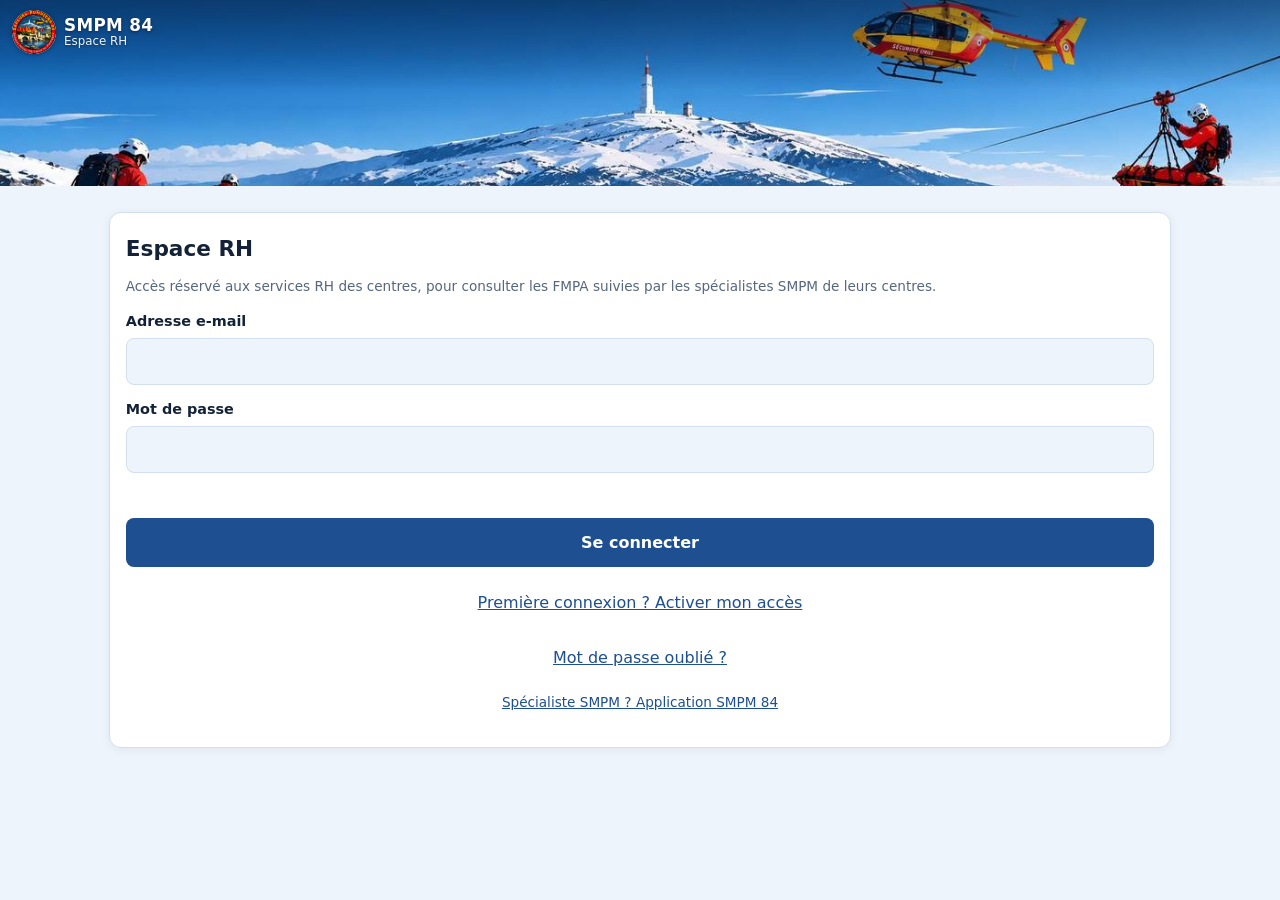
==== rh.html @ 70af9434 "Accès RH : espace RH extérieur (FMPA des agents de leurs centres) et gestion des accès par le CTD et" ====
<!doctype html>
<html lang="fr">
<head>
<meta charset="utf-8">
<meta name="viewport" content="width=device-width, initial-scale=1, viewport-fit=cover">
<meta name="theme-color" content="#1d4f91">
<meta name="robots" content="noindex">
<title>SMPM 84 – Espace RH</title>
<link rel="preconnect" href="https://script.google.com" crossorigin>
<link rel="preconnect" href="https://script.googleusercontent.com" crossorigin>
<link rel="icon" href="assets/icon-192.png">
<link rel="apple-touch-icon" href="assets/icon-192.png">
<link rel="stylesheet" href="style.css">
<script>(function(){var t;try{t=localStorage.getItem('smpm_theme')}catch(e){}if(t==='light'||t==='dark')document.documentElement.setAttribute('data-theme',t)})();</script>
</head>
<body class="rh-page">
<header class="topbar">
  <img src="assets/ecusson-132.png" alt="" class="logo" width="44" height="44">
  <div class="brand"><strong id="rh-title">SMPM 84</strong><span id="rh-sub">Espace RH</span></div>
</header>

<div class="landscape">
  <picture aria-hidden="true">
    <source id="banner-night" media="(prefers-color-scheme: dark)" srcset="assets/banniere-nuit-700.jpg 700w, assets/banniere-nuit-1000.jpg 1000w, assets/banniere-nuit-1400.jpg 1400w" sizes="100vw">
    <img src="assets/banniere-1000.jpg" srcset="assets/banniere-700.jpg 700w, assets/banniere-1000.jpg 1000w, assets/banniere-1400.jpg 1400w" sizes="100vw" alt="" decoding="async" fetchpriority="high">
  </picture>
  <script>(function(){var t=document.documentElement.getAttribute('data-theme'),s=document.getElementById('banner-night');if(t==='dark')s.media='all';else if(t==='light')s.media='not all'})();</script>
</div>

<main>
  <section id="rh-view-loading" class="view">
    <p class="muted center" role="status">Chargement…</p>
  </section>

  <!-- Connexion -->
  <section id="rh-view-login" class="view" hidden>
    <h1>Espace RH</h1>
    <p class="muted small">Accès réservé aux services RH des centres, pour consulter les FMPA suivies par les spécialistes SMPM de leurs centres.</p>
    <form id="rh-form-login" autocomplete="on">
      <label>Adresse e-mail
        <input type="email" name="email" autocomplete="username" required>
      </label>
      <label>Mot de passe
        <input type="password" name="password" autocomplete="current-password" required>
      </label>
      <p class="error" role="alert"></p>
      <button type="submit" class="primary">Se connecter</button>
    </form>
    <p class="center"><button class="link" data-rh-goto="activate">Première connexion ? Activer mon accès</button></p>
    <p class="center"><button class="link" data-rh-goto="activate">Mot de passe oublié ?</button></p>
    <p class="center small"><a class="link" href="./">Spécialiste SMPM ? Application SMPM 84</a></p>
  </section>

  <!-- Activation / mot de passe oublié : étape 1 -->
  <section id="rh-view-activate" class="view" hidden>
    <h1>Activer mon accès</h1>
    <p class="muted">Saisissez l’adresse e-mail à laquelle vous avez reçu l’invitation. Un code vous sera envoyé par e-mail.</p>
    <form id="rh-form-request" autocomplete="on">
      <label>Adresse e-mail
        <input type="email" name="email" autocomplete="username" required>
      </label>
      <p class="error" role="alert"></p>
      <button type="submit" class="primary">Recevoir le code</button>
    </form>
    <p class="center"><button class="link" data-rh-goto="login">Retour à la connexion</button></p>
  </section>

  <!-- Étape 2 : code et mot de passe -->
  <section id="rh-view-verify" class="view" hidden>
    <h1>Code reçu par e-mail</h1>
    <p class="muted" id="rh-verify-intro"></p>
    <form id="rh-form-verify" autocomplete="off">
      <label>Code à 6 chiffres
        <input type="text" name="code" inputmode="numeric" pattern="\d{6}" maxlength="6" autocomplete="one-time-code" required>
      </label>
      <label>Choisissez votre mot de passe (8 caractères minimum)
        <input type="password" name="password" minlength="8" autocomplete="new-password" required>
      </label>
      <p class="error" role="alert"></p>
      <button type="submit" class="primary">Valider</button>
    </form>
    <p class="center"><button class="link" data-rh-goto="activate">Renvoyer un code</button></p>
  </section>

  <!-- Consultation -->
  <section id="rh-view-app" hidden>
    <h1>FMPA des agents SMPM</h1>
    <p class="muted small" id="rh-centres"></p>
    <div class="ann-tools">
      <div class="ann-filters">
        <select id="rh-annee" aria-label="Année"></select>
        <select id="rh-centre" aria-label="Centre" hidden></select>
      </div>
      <input type="search" id="rh-search" placeholder="Nom, prénom…" autocomplete="off" aria-label="Rechercher un agent">
    </div>
    <div id="rh-totaux" class="rh-totaux"></div>
    <p id="rh-state" class="muted small" role="status"></p>
    <ul id="rh-list" class="ann-list"></ul>
    <p class="center"><button type="button" class="link" id="rh-csv" hidden>Télécharger le tableau (CSV, tableur)</button></p>
    <p class="muted small center">Repos : FMPA suivie sur un jour de repos. Temps de travail : FMPA suivie sur le temps de travail.</p>
    <p class="center"><button type="button" class="link" id="rh-logout">Se déconnecter</button></p>
  </section>
</main>

<script src="config.js"></script>
<script src="rh.js"></script>
</body>
</html>
---- style.css ----
:root {
  --primary: #1d4f91;
  --primary-dark: #143b6e;
  --primary-soft: #dce8f6;
  --sky-top: #0c2f5c;
  --sky-bottom: #4f8fd1;
  --ink: #132238;
  --muted: #56667e;
  --line: #d3dfee;
  --bg: #eef4fb;
  --card: #ffffff;
  --ok: #1a7f37;
  --danger: #c0182f;
  --radius: 12px;
  --band-top: #08386d;
  --band-bottom: #0c5099;
}
@media (prefers-color-scheme: dark) {
  :root:where(:not([data-theme="light"])) {
    --primary: #3f7fcf;
    --primary-dark: #2b64a8;
    --primary-soft: #1d3554;
    --sky-top: #061a33;
    --sky-bottom: #2d5f9c;
    --ink: #e8f0fa;
    --muted: #9fb3cc;
    --line: #243b59;
    --bg: #0b1726;
    --card: #132339;
    --ok: #4cc27a;
    --danger: #ff7a8c;
    --band-top: #060914;
    --band-bottom: #0f1122;
  }
}
:root:where([data-theme="dark"]) {
    --primary: #3f7fcf;
    --primary-dark: #2b64a8;
    --primary-soft: #1d3554;
    --sky-top: #061a33;
    --sky-bottom: #2d5f9c;
    --ink: #e8f0fa;
    --muted: #9fb3cc;
    --line: #243b59;
    --bg: #0b1726;
    --card: #132339;
    --ok: #4cc27a;
    --danger: #ff7a8c;
    --band-top: #060914;
    --band-bottom: #0f1122;
  }
/* thème choisi dans « Mon profil » (data-theme sur <html>) ; sans choix, suit le téléphone */
:root { color-scheme: light dark; }
:root[data-theme="light"] { color-scheme: light; }
:root[data-theme="dark"] { color-scheme: dark; }
* { box-sizing: border-box; }
html { -webkit-text-size-adjust: 100%; }
body {
  margin: 0;
  font: 16px/1.45 system-ui, -apple-system, "Segoe UI", Roboto, sans-serif;
  color: var(--ink);
  background: var(--bg);
  min-height: 100vh;
  display: flex;
  flex-direction: column;
}
[hidden] { display: none !important; }

/* ---------- barre haute : pas de bandeau, burger et logo posés sur le paysage ---------- */
.topbar {
  position: absolute; top: 0; left: 0; right: 0; z-index: 10;
  display: flex; align-items: center; gap: 8px;
  padding: calc(10px + env(safe-area-inset-top)) 12px 0;
  background: none;
}
.logo { width: 44px; height: 44px; border-radius: 50%; background: #fff; flex: none; box-shadow: 0 1px 4px rgba(0,0,0,.35); }
.brand { display: flex; flex-direction: column; flex: 1; min-width: 0; line-height: 1.15; color: #fff; text-shadow: 0 1px 3px rgba(0,0,0,.45); }
/* nom de l'utilisateur : bouton vers « Mes informations » une fois connecté */
button.brand {
  align-items: flex-start; text-align: left; font: inherit; line-height: 1.15;
  margin: 0; padding: 4px 6px; border: 0; border-radius: 8px; background: none; cursor: pointer;
}
button.brand:disabled { cursor: default; opacity: 1; }
button.brand:not(:disabled):active { background: rgba(255,255,255,.14); }
@media (hover: hover) { button.brand:not(:disabled):hover { background: rgba(255,255,255,.14); } }
button.brand > * { max-width: 100%; }
.brand strong { font-size: 1.05rem; letter-spacing: .02em; white-space: nowrap; overflow: hidden; text-overflow: ellipsis; }
.brand span { font-size: .74rem; opacity: .95; white-space: nowrap; overflow: hidden; text-overflow: ellipsis; }

/* burger : trois traits, en haut à gauche */
.burger {
  flex: none; width: 44px; height: 44px; padding: 0;
  display: flex; flex-direction: column; justify-content: center; align-items: center; gap: 5px;
  background: transparent; border: 0; border-radius: 10px; cursor: pointer;
}
.burger { position: relative; }
.burger:hover { background: rgba(255,255,255,.12); }
.burger span { display: block; width: 24px; height: 2.5px; border-radius: 2px; background: #fff; }

/* ---------- bannière : photo du mont Ventoux ---------- */
.landscape {
  position: relative; overflow: hidden;
  height: clamp(150px, 32vw, 440px);
  background: var(--sky-top);
}
.landscape picture { display: contents; }
.landscape img {
  display: block; width: 100%; height: 100%;
  object-fit: cover; object-position: 65% 10%;
}
/* léger voile en haut pour garder le texte lisible sur le ciel */
.landscape::after {
  content: ""; position: absolute; inset: 0 0 auto 0; height: 90px;
  background: linear-gradient(180deg, rgba(6,26,51,.45), rgba(6,26,51,0));
  pointer-events: none;
}
/* téléphone : image entière (rien de coupé), sous une bande de ciel qui porte logo et texte */
@media (max-width: 600px) {
  .landscape {
    height: auto;
    padding-top: calc(58px + env(safe-area-inset-top));
    background: linear-gradient(180deg, var(--band-top) 0%, var(--band-bottom) 100%);
  }
  .landscape img {
    height: auto;
    -webkit-mask-image: linear-gradient(180deg, transparent 0, #000 14%);
            mask-image: linear-gradient(180deg, transparent 0, #000 14%);
  }
  .landscape::after { display: none; }
}
/* PC : bandeau plus bas (hélicoptère, sommet et civière restent visibles) */
@media (min-width: 900px) {
  .landscape { height: clamp(170px, 14.5vw, 280px); }
  .landscape img { object-position: 60% 22%; }
}

/* numéro de version, discret, en bas à droite du bandeau */
.app-version {
  position: absolute; right: 8px; bottom: 6px; z-index: 1;
  padding: 1px 6px; border-radius: 6px;
  font-size: .66rem; line-height: 1.4; letter-spacing: .03em; font-variant-numeric: tabular-nums;
  color: #fff; background: rgba(6,26,51,.45);
  pointer-events: none;
}

.banner { background: #fff3cd; color: #5c4400; padding: 8px 16px; font-size: .85rem; text-align: center; }

/* ---------- menu latéral ---------- */
.scrim {
  position: fixed; inset: 0; z-index: 20;
  background: rgba(6, 20, 40, .45);
}
.drawer {
  position: fixed; top: 0; bottom: 0; left: 0; z-index: 30;
  width: min(300px, 84vw);
  display: flex; flex-direction: column;
  background: var(--card); color: var(--ink);
  box-shadow: 4px 0 24px rgba(0,0,0,.25);
  transform: translateX(-102%); transition: transform .22s ease;
  padding-top: env(safe-area-inset-top);
}
.drawer.open { transform: translateX(0); }
.drawer-head {
  display: flex; align-items: center; gap: 12px;
  padding: 14px 16px; background: var(--primary); color: #fff;
}
.drawer-head .logo { width: 38px; height: 38px; }
.drawer-head strong { flex: 1; font-size: 1.05rem; }
.close {
  background: transparent; border: 0; color: #fff; font-size: 1.8rem; line-height: 1;
  width: 40px; height: 40px; border-radius: 8px; cursor: pointer;
}
.drawer-nav { display: grid; align-content: start; padding: 8px; gap: 2px; flex: 1; min-height: 0; overflow-y: auto; }
.drawer-nav button {
  display: flex; align-items: center; gap: 12px;
  text-align: left; padding: 12px 14px; font: inherit; font-weight: 600;
  background: transparent; color: var(--ink); border: 0; border-radius: 10px; cursor: pointer;
}
.nav-section { display: grid; gap: 2px; margin-top: 6px; padding-top: 6px; border-top: 1px solid var(--line); }
.nav-section[hidden] { display: none; }
.nav-sep { margin: 4px 14px 2px; font-size: .75rem; font-weight: 700; letter-spacing: .06em; text-transform: uppercase; color: var(--muted); }
.drawer-nav svg { flex: none; color: var(--primary); }
.drawer-nav button:hover { background: var(--bg); }
.drawer-nav button[aria-current="page"] { background: var(--primary-soft); color: var(--primary-dark); }
@media (prefers-color-scheme: dark) {
  :where(:root:not([data-theme="light"])) .drawer-nav button[aria-current="page"] { color: #cfe2fb; }
}
:where(:root[data-theme="dark"]) .drawer-nav button[aria-current="page"] { color: #cfe2fb; }
.drawer-foot { margin-top: auto; padding: 8px 16px calc(16px + env(safe-area-inset-bottom)); border-top: 1px solid var(--line); }
.drawer-foot .drawer-nav-foot { flex: none; overflow: visible; padding: 0 0 8px; margin: 0 -8px; }
.logout {
  width: 100%; padding: 12px; font: inherit; font-weight: 600;
  background: transparent; color: var(--danger); border: 1px solid var(--line); border-radius: 8px; cursor: pointer;
}

/* ---------- contenu ---------- */
main { flex: 1; width: 100%; max-width: 560px; margin: 0 auto; padding: 18px 16px 8px; }
@media (min-width: 900px) { main { max-width: 860px; padding: 26px 24px 8px; } }
/* formulaires de connexion : restent étroits même sur grand écran */
#view-loading, #view-login, #view-activate, #view-verify { max-width: 560px; margin-left: auto; margin-right: auto; }
/* grand écran : le contenu occupe davantage la largeur */
@media (min-width: 1200px) { main { max-width: min(1280px, 88vw); padding-left: 32px; padding-right: 32px; } }
h1 { font-size: 1.35rem; margin: 0 0 8px; }
.view { background: var(--card); border: 1px solid var(--line); border-radius: var(--radius); padding: 20px 16px; box-shadow: 0 2px 10px rgba(19,34,56,.06); }

.section-title { font-size: 1rem; margin: 20px 0 6px; color: var(--primary-dark); }
@media (prefers-color-scheme: dark) { :where(:root:not([data-theme="light"])) .section-title { color: #cfe2fb; } }
:where(:root[data-theme="dark"]) .section-title { color: #cfe2fb; }

label { display: block; font-size: .9rem; font-weight: 600; margin: 14px 0 0; }
input, select {
  display: block; width: 100%; margin-top: 6px;
  padding: 12px; font: inherit; color: var(--ink);
  background: var(--bg); border: 1px solid var(--line); border-radius: 8px;
}
input:focus, select:focus, button:focus-visible { outline: 3px solid color-mix(in srgb, var(--primary) 45%, transparent); outline-offset: 1px; }

button { font: inherit; cursor: pointer; }
.primary {
  width: 100%; margin-top: 18px; padding: 13px;
  background: var(--primary); color: #fff; border: 0; border-radius: 8px; font-weight: 700;
}
.primary:hover { background: var(--primary-dark); }
.primary:active { background: var(--primary-dark); }
.primary:disabled { opacity: .55; cursor: not-allowed; }
.link { background: none; border: 0; color: var(--primary); text-decoration: underline; padding: 8px; }
@media (prefers-color-scheme: dark) { :where(:root:not([data-theme="light"])) .link { color: #8ab8ec; } }
:where(:root[data-theme="dark"]) .link { color: #8ab8ec; }

.muted { color: var(--muted); }
.small { font-size: .85rem; }
.center { text-align: center; }
.error { color: var(--danger); min-height: 1.2em; margin: 10px 0 0; font-size: .9rem; }
.ok { color: var(--ok); min-height: 1.2em; margin: 6px 0 0; font-size: .9rem; }

.qualifs { list-style: none; margin: 12px 0; padding: 0; display: grid; gap: 8px; }
.qualifs li {
  display: flex; align-items: center; gap: 12px;
  padding: 12px; border: 1px solid var(--line); border-radius: 10px; background: var(--bg);
}
.qualifs .badge {
  flex: none; min-width: 44px; text-align: center; padding: 4px 6px; border-radius: 6px;
  font-size: .75rem; font-weight: 800; letter-spacing: .03em;
}
.qualifs li.yes .badge { background: var(--ok); color: #fff; }
.qualifs li.no { opacity: .6; }
.qualifs li.no .badge { background: var(--line); color: var(--muted); }
.qualifs .label { flex: 1; font-size: .92rem; }
.qualifs .year { font-size: .8rem; color: var(--muted); white-space: nowrap; }

footer { text-align: center; padding: 16px 16px calc(16px + env(safe-area-inset-bottom)); }
footer img { height: 54px; width: auto; max-width: 70%; object-fit: contain; border-radius: 6px; }

/* ---------- état réseau et synchronisation (bandeau) ---------- */
.status {
  flex: none; display: flex; align-items: center; gap: 8px;
  max-width: 150px; padding: 5px 9px; border-radius: 10px;
  background: rgba(6, 20, 40, .6); color: #fff; font-size: .7rem; line-height: 1.2;
}
.status-net, .status-sync { display: flex; align-items: center; gap: 5px; max-width: 100%; white-space: nowrap; }
.status-sync span { overflow: hidden; text-overflow: ellipsis; }
.status-sync span:empty { display: none; }
#btn-sync { background: none; border: 0; padding: 0; color: inherit; font: inherit; cursor: pointer; }
#btn-sync:disabled { opacity: .5; cursor: default; }
#btn-sync[hidden] { display: none; }
.status svg { flex: none; }
.ico-offline { display: none; }
body.is-offline .ico-online { display: none; }
body.is-offline .ico-offline { display: inline; }
body.is-offline .status-net { color: #ffd66b; }
@media (max-width: 420px) {
  .status-net .txt, .status-sync .txt { display: none; }
  .status { max-width: 128px; padding: 5px 7px; }
  .logo { width: 40px; height: 40px; }
}

/* ---------- fiches techniques ---------- */
.sync-icon { transform-origin: 50% 50%; }
.fiches-syncing .sync-icon, .profile-syncing .sync-icon { animation: spin 1s linear infinite; }
.sync-dot {
  position: absolute; top: 4px; right: 4px; width: 10px; height: 10px; border-radius: 50%;
  background: #f5c518; box-shadow: 0 0 0 2px var(--primary);
  animation: pulse 1s ease-in-out infinite;
}
@keyframes spin { to { transform: rotate(360deg); } }
@keyframes pulse { 50% { transform: scale(1.5); opacity: .6; } }
@media (prefers-reduced-motion: reduce) {
  .fiches-syncing .sync-icon, .profile-syncing .sync-icon, .sync-dot { animation: none; }
}
.fiches-cat { font-size: 1rem; margin: 18px 0 8px; color: var(--primary-dark); }
@media (prefers-color-scheme: dark) { :where(:root:not([data-theme="light"])) .fiches-cat { color: #cfe2fb; } }
:where(:root[data-theme="dark"]) .fiches-cat { color: #cfe2fb; }
.fiches-list { list-style: none; margin: 0; padding: 0; display: grid; gap: 8px; }
.fiches-list a {
  display: block; padding: 12px; border: 1px solid var(--line); border-radius: 10px;
  background: var(--bg); color: var(--ink); text-decoration: none; font-size: .95rem;
}
.fiches-list a:hover { border-color: var(--primary); }
.fiches-list li { display: flex; gap: 8px; align-items: stretch; }
.fiches-list li a { flex: 1; min-width: 0; }
.fiches-list .fav {
  flex: none; width: 48px; font-size: 1.4rem; line-height: 1; color: var(--muted);
  background: var(--bg); border: 1px solid var(--line); border-radius: 10px;
}
.fiches-list .fav.on { color: #e0a800; border-color: #e0a800; }

/* ---------- livret individuel ---------- */
.livret-head { display: flex; align-items: flex-end; justify-content: space-between; gap: 12px; }
.livret-head h1 { margin: 0; }
.year-pick { margin: 0; display: flex; align-items: center; gap: 8px; font-size: .85rem; color: var(--muted); }
.year-pick select {
  width: auto; margin: 0; padding: 8px 32px 8px 12px; font-weight: 700; color: var(--ink);
  background: var(--primary-soft); border-color: transparent;
}
#livret-state { margin: 6px 0 0; min-height: 0; }
#livret-state:empty { display: none; }

.counters {
  display: grid; gap: 10px; margin-top: 14px;
  grid-template-columns: repeat(auto-fill, minmax(150px, 1fr));
}
.counter {
  padding: 12px 14px; border: 1px solid var(--line); border-radius: 12px; background: var(--bg);
  display: flex; flex-direction: column; gap: 6px;
}
.counter:first-child { grid-column: 1 / -1; background: var(--primary-soft); border-color: transparent; }
.counter-head { display: flex; align-items: baseline; justify-content: space-between; gap: 8px; }
.counter-head strong { font-size: .95rem; }
.counter-head span { font-size: .72rem; color: var(--muted); white-space: nowrap; overflow: hidden; text-overflow: ellipsis; }
.counter-value { margin: 0; line-height: 1; }
.counter-value .big { font-size: 1.9rem; font-weight: 800; font-variant-numeric: tabular-nums; letter-spacing: -.01em; }
.counter:first-child .counter-value .big { font-size: 2.4rem; }
.counter-value .unit { font-size: .95rem; color: var(--muted); font-weight: 600; }
.bar { height: 8px; border-radius: 99px; background: color-mix(in srgb, var(--primary) 18%, transparent); overflow: hidden; }
.bar span { display: block; height: 100%; border-radius: inherit; background: var(--primary); transition: width .4s ease; }
/* Couleurs des quotas fixes (indépendantes du mode intervention, où tout passe au rouge) */
.counter { --run: #1d4f91; --warn: #d97706; --full: #c0182f; }
.counter .bar span { background: var(--run); }
.counter.warn .bar span { background: var(--warn); }
.counter.warn .counter-note { color: var(--warn); }
.counter.full .bar span { background: var(--full); }
.counter-note { margin: 0; font-size: .8rem; color: var(--muted); font-weight: 600; }
.counter-alert {
  margin: 2px 0 0; padding: 8px 10px; border-radius: 8px;
  font-size: .8rem; font-weight: 600; line-height: 1.35;
  color: var(--full); background: color-mix(in srgb, var(--full) 12%, transparent);
  border-left: 3px solid var(--full);
}
@media (prefers-color-scheme: dark) {
  :where(:root:not([data-theme="light"])) .counter { --run: #3f7fcf; --warn: #f59e0b; --full: #ff6b7d; }
}
:where(:root[data-theme="dark"]) .counter { --run: #3f7fcf; --warn: #f59e0b; --full: #ff6b7d; }
.counter.no-quota { opacity: .85; }
/* camemberts des compteurs */
.counter:not(.no-quota) .counter-value { text-align: center; }
.pie-wrap { display: flex; justify-content: center; padding: 4px 0; }
.pie { width: 112px; height: 112px; overflow: visible; }
.counter:first-child .pie { width: 150px; height: 150px; }
.pie-bg { fill: none; stroke: color-mix(in srgb, var(--run) 18%, transparent); stroke-width: 18; }
.pie-fg { fill: none; stroke: var(--run); stroke-width: 18; }
.counter.warn .pie-fg { stroke: var(--warn); }
.pie-full .pie-fg { stroke: var(--full); }
.pie-pct { text-anchor: middle; dominant-baseline: central; font-size: 22px; font-weight: 800; fill: currentColor; font-variant-numeric: tabular-nums; }
.pie-full .pie-pct { fill: var(--full); }
.pie-full { transform-origin: center; animation: pie-beat 1.1s ease-in-out infinite; }
@keyframes pie-beat { 0%, 100% { transform: scale(1); } 15% { transform: scale(1.09); } 30% { transform: scale(.98); } 45% { transform: scale(1.05); } }
.counter.full .counter-alert { text-align: center; text-transform: uppercase; font-weight: 800; font-size: .9rem; letter-spacing: .02em; border-left: 0; }
/* ordinateur : tous les compteurs sur une même ligne, le SMPM à égalité avec les autres */
@media (min-width: 900px) {
  .counters { grid-template-columns: none; grid-auto-flow: column; grid-auto-columns: minmax(0, 1fr); }
  .counter:first-child { grid-column: auto; }
  .counter:first-child .pie { width: 112px; height: 112px; }
  .counter:first-child .counter-value .big { font-size: 1.9rem; }
}
@media (prefers-reduced-motion: reduce) { .pie-full { animation: none; } .pie-fg { transition: none; } }
.valid-pdf {
  margin-top: 6px; padding: 5px 10px; border-radius: 8px; border: 1px solid var(--line);
  background: transparent; color: var(--primary); font: inherit; font-size: .78rem; font-weight: 700; cursor: pointer;
}
.valid-pdf:disabled { opacity: .6; cursor: wait; }
@media (prefers-reduced-motion: reduce) { .bar span { transition: none; } }

.stats { display: grid; grid-template-columns: repeat(3, 1fr); gap: 8px; margin-top: 10px; }
.stats div { text-align: center; padding: 8px 4px; border-radius: 10px; border: 1px solid var(--line); }
.stats strong { display: block; font-size: 1.05rem; font-variant-numeric: tabular-nums; }
.stats span { display: block; font-size: .72rem; color: var(--muted); }

.fmpa-list { list-style: none; margin: 10px 0 0; padding: 0; display: grid; gap: 8px; }
.fmpa-list > li {
  display: grid; grid-template-columns: 48px 1fr auto; gap: 12px; align-items: start;
  padding: 12px; border: 1px solid var(--line); border-radius: 10px; background: var(--bg);
}
.fmpa-date {
  display: flex; flex-direction: column; align-items: center; justify-content: center;
  padding: 6px 0; border-radius: 8px; background: var(--card); border: 1px solid var(--line); line-height: 1.1;
}
.fmpa-date strong { font-size: 1.15rem; font-variant-numeric: tabular-nums; }
.fmpa-date span { font-size: .7rem; color: var(--muted); text-transform: uppercase; letter-spacing: .03em; }
.fmpa-body { min-width: 0; }
.fmpa-lieu { margin: 0; font-weight: 700; font-size: .95rem; overflow-wrap: anywhere; }
.fmpa-meta { margin: 4px 0 0; font-size: .8rem; color: var(--muted); }
.fmpa-fig { text-align: right; display: flex; flex-direction: column; gap: 2px; white-space: nowrap; }
.fmpa-fig strong { font-size: 1rem; font-variant-numeric: tabular-nums; }
.fmpa-fig span { font-size: .75rem; color: var(--muted); }

.tag {
  display: inline-block; padding: 1px 7px; border-radius: 99px; font-size: .7rem; font-weight: 700;
  letter-spacing: .02em; background: var(--primary-soft); color: var(--primary-dark);
}
.tag-neige { background: #e0f2fe; color: #075985; }
.tag-iss { background: #ede9fe; color: #5b21b6; }
.tag-ssh { background: #fef3c7; color: #92400e; }
.tag-can { background: #d1fae5; color: #065f46; }
@media (prefers-color-scheme: dark) {
  :where(:root:not([data-theme="light"])) .tag { color: #cfe2fb; }
  :where(:root:not([data-theme="light"])) .tag-neige { background: #0c3a55; color: #bae6fd; }
  :where(:root:not([data-theme="light"])) .tag-iss { background: #34245e; color: #ddd6fe; }
  :where(:root:not([data-theme="light"])) .tag-ssh { background: #4a3510; color: #fde68a; }
  :where(:root:not([data-theme="light"])) .tag-can { background: #0d4235; color: #a7f3d0; }
}
:where(:root[data-theme="dark"]) .tag { color: #cfe2fb; }
  :where(:root[data-theme="dark"]) .tag-neige { background: #0c3a55; color: #bae6fd; }
  :where(:root[data-theme="dark"]) .tag-iss { background: #34245e; color: #ddd6fe; }
  :where(:root[data-theme="dark"]) .tag-ssh { background: #4a3510; color: #fde68a; }
  :where(:root[data-theme="dark"]) .tag-can { background: #0d4235; color: #a7f3d0; }

.fmpa-body details { margin-top: 6px; font-size: .8rem; }
.fmpa-body summary { cursor: pointer; color: var(--primary); font-weight: 600; padding: 2px 0; }
@media (prefers-color-scheme: dark) { :where(:root:not([data-theme="light"])) .fmpa-body summary { color: #8ab8ec; } }
:where(:root[data-theme="dark"]) .fmpa-body summary { color: #8ab8ec; }
.chips { list-style: none; margin: 6px 0 0; padding: 0; display: flex; flex-wrap: wrap; gap: 4px; }
.chips li { padding: 2px 8px; border-radius: 99px; background: var(--card); border: 1px solid var(--line); font-size: .75rem; }

@media (max-width: 380px) {
  .fmpa-list > li { grid-template-columns: 42px 1fr auto; gap: 10px; padding: 10px; }
  .counters { grid-template-columns: 1fr 1fr; }
}

/* ---------- validation annuelle ---------- */
.valid-list { list-style: none; margin: 10px 0 0; padding: 0; display: grid; gap: 8px; grid-template-columns: repeat(auto-fill, minmax(240px, 1fr)); }
.valid {
  --v: var(--muted); --v-bg: var(--bg);
  display: flex; align-items: flex-start; gap: 10px;
  padding: 10px 12px; border-radius: 10px; border: 1px solid var(--line); background: var(--v-bg);
  border-left: 4px solid var(--v);
}
.valid-ico {
  flex: none; width: 24px; height: 24px; border-radius: 50%; margin-top: 1px;
  display: grid; place-items: center; font-size: .8rem; font-weight: 800; color: #fff; background: var(--v);
}
.valid-label { margin: 0; font-size: .88rem; font-weight: 700; line-height: 1.25; }
.valid-sub { margin: 2px 0 0; font-size: .78rem; font-weight: 600; color: var(--v); }
.valid-valide { --v: #1a7f37; --v-bg: #e8f6ec; }
.valid-non_valide { --v: #c0182f; --v-bg: #fdecee; }
.valid-todo { --v: #9aa6b6; }
.valid-todo .valid-ico { background: transparent; border: 2px solid var(--v); }
.valid-todo .valid-label { color: var(--muted); }
.valid-na { --v: #c3ccd8; border-style: dashed; border-left-style: solid; opacity: .7; }
.valid-na .valid-ico { background: transparent; border: 2px dashed var(--v); }
.valid-na .valid-label { color: var(--muted); font-weight: 600; }
@media (prefers-color-scheme: dark) {
  :where(:root:not([data-theme="light"])) .valid-valide { --v: #4cc27a; --v-bg: #12301f; }
  :where(:root:not([data-theme="light"])) .valid-non_valide { --v: #ff7a8c; --v-bg: #3a1720; }
  :where(:root:not([data-theme="light"])) .valid-todo { --v: #5f7390; }
  :where(:root:not([data-theme="light"])) .valid-na { --v: #3a4f6b; }
  :where(:root:not([data-theme="light"])) .valid-valide .valid-ico, :where(:root:not([data-theme="light"])) .valid-non_valide .valid-ico { color: #0b1726; }
}
:where(:root[data-theme="dark"]) .valid-valide { --v: #4cc27a; --v-bg: #12301f; }
  :where(:root[data-theme="dark"]) .valid-non_valide { --v: #ff7a8c; --v-bg: #3a1720; }
  :where(:root[data-theme="dark"]) .valid-todo { --v: #5f7390; }
  :where(:root[data-theme="dark"]) .valid-na { --v: #3a4f6b; }
  :where(:root[data-theme="dark"]) .valid-valide .valid-ico, :where(:root[data-theme="dark"]) .valid-non_valide .valid-ico { color: #0b1726; }

/* ---------- mode intervention : toutes les couleurs passent au rouge ---------- */
body.mode-intervention {
  --primary: #b3132b;
  --primary-dark: #7f0c1f;
  --primary-soft: #fbe3e6;
  --sky-top: #5a0a17;
  --sky-bottom: #b3132b;
  --band-top: #6e0c1b;
  --band-bottom: #b3132b;
  --bg: #fff4f5;
  --card: #ffffff;
  --line: #efc2c9;
  --ink: #2a0a10;
  --muted: #7a4a52;
}
@media (prefers-color-scheme: dark) {
  :where(:root:not([data-theme="light"])) body.mode-intervention {
    --primary: #e5394f;
    --primary-dark: #b5162f;
    --primary-soft: #4a1520;
    --sky-top: #3d0812;
    --sky-bottom: #9c1a2c;
    --band-top: #3d0812;
    --band-bottom: #8e1426;
    --bg: #1a0709;
    --card: #2a0c12;
    --line: #5a2630;
    --ink: #ffe9ec;
    --muted: #e8a9b2;
  }
}
:where(:root[data-theme="dark"]) body.mode-intervention {
    --primary: #e5394f;
    --primary-dark: #b5162f;
    --primary-soft: #4a1520;
    --sky-top: #3d0812;
    --sky-bottom: #9c1a2c;
    --band-top: #3d0812;
    --band-bottom: #8e1426;
    --bg: #1a0709;
    --card: #2a0c12;
    --line: #5a2630;
    --ink: #ffe9ec;
    --muted: #e8a9b2;
  }
body.mode-intervention .landscape img { filter: sepia(1) hue-rotate(-55deg) saturate(2.6); }

/* bascule : bouton gyrophare compact, collé en haut à droite, visible en permanence */
.mode-bar {
  position: sticky; top: 0; z-index: 8;
  display: flex; justify-content: space-between; gap: 8px;
  margin: -18px -16px 8px; padding: 6px 16px;
  pointer-events: none;            /* seule la pastille capte le doigt */
}
@media (min-width: 900px) { .mode-bar { margin: -26px -24px 8px; padding: 6px 24px; } }
@media (min-width: 1200px) { .mode-bar { margin-left: -32px; margin-right: -32px; padding-left: 32px; padding-right: 32px; } }
.mode-btn {
  pointer-events: auto;
  display: inline-flex; align-items: center; gap: 6px;
  min-height: 44px; padding: 5px 14px 5px 8px;
  border: 2px solid var(--line); border-radius: 999px;
  background: var(--card); color: var(--muted);
  font: inherit; font-size: .82rem; font-weight: 700; letter-spacing: .01em;
  box-shadow: 0 2px 10px rgba(0,0,0,.14);
  cursor: pointer; -webkit-tap-highlight-color: transparent;
  transition: background .2s, color .2s, border-color .2s;
}
.mode-btn:active { transform: scale(.96); }
.mode-btn:focus-visible { outline: 3px solid var(--primary); outline-offset: 2px; }
/* gyrophare éteint */
.beacon { flex: none; overflow: visible; }
.beacon-dome { fill: #9aa6b5; transition: fill .2s; }
.beacon-shine { stroke: rgba(255,255,255,.75); }
.beacon-base { fill: #4a5566; }
.beacon-rays { stroke: #e5394f; opacity: 0; }
/* gyrophare allumé */
.mode-btn[aria-pressed="true"] { background: var(--primary); border-color: var(--primary-dark); color: #fff; }
.mode-btn[aria-pressed="true"] .beacon-dome { fill: #ff3b4f; animation: beacon-flash 1s infinite; }
.mode-btn[aria-pressed="true"] .beacon-base { fill: #2a0a10; }
.mode-btn[aria-pressed="true"] .beacon-rays { stroke: #fff; animation: beacon-rays 1s infinite; }
@keyframes beacon-flash { 0%, 100% { fill: #ff3b4f; } 50% { fill: #ffd2d7; } }
@keyframes beacon-rays { 0%, 100% { opacity: .15; } 50% { opacity: 1; } }
@media (prefers-reduced-motion: reduce) {
  .mode-btn[aria-pressed="true"] .beacon-dome { animation: none; fill: #ffd2d7; }
  .mode-btn[aria-pressed="true"] .beacon-rays { animation: none; opacity: 1; }
}

/* accueil intervention */
.home-grid { display: grid; gap: 12px; margin-top: 14px; }
.home-btn {
  display: flex; align-items: center; gap: 14px; width: 100%; min-height: 76px; padding: 14px 16px;
  text-align: left; font: inherit; font-size: 1.05rem; font-weight: 700; color: var(--ink);
  background: var(--card); border: 2px solid var(--primary); border-radius: 14px; cursor: pointer;
}
.home-btn svg { flex: none; color: var(--primary); }
.home-btn:hover { background: var(--primary-soft); }
.home-btn:disabled { border-style: dashed; border-color: var(--line); color: var(--muted); background: var(--bg); cursor: not-allowed; }
.home-btn:disabled svg { color: var(--muted); }
/* pavé « Nouvelle intervention » : rouge plein, en tête de l'accueil */
.home-btn-alert { color: #fff; background: #c8102e; border-color: #c8102e; }
.home-btn-alert svg { color: #fff; }
.home-btn-alert:hover { background: #a00d25; border-color: #a00d25; }
.wip {
  display: inline-block; margin-top: 4px; padding: 2px 8px; border-radius: 99px;
  font-size: .72rem; font-weight: 700; background: var(--line); color: var(--muted);
}
.sub-head { margin-bottom: 6px; }
body:not(.mode-intervention) .only-intervention { display: none; }

/* ---------- Intervention : coordonnées GPS pointées sur la carte ---------- */
.gps { display: grid; gap: 8px; }
.gps-row input { width: 100%; font-variant-numeric: tabular-nums; }
.gps-actions { display: flex; flex-wrap: wrap; align-items: center; gap: 8px; }
.gps-note:empty, .gps-links:empty, .gps-place:empty { display: none; }
.gps-place { margin: 0; font-weight: 600; color: var(--primary-dark); }
.gps-place.gps-busy { display: flex; align-items: center; gap: 8px; color: var(--muted); }
.gps-place.gps-busy::before {
  content: '⏳'; display: inline-block; font-size: 1.2em; line-height: 1;
  animation: hourglass 1.2s ease-in-out infinite;
}
@keyframes hourglass { 0%, 40% { transform: rotate(0); } 60%, 100% { transform: rotate(180deg); } }
.fmpa-q.awaiting { opacity: .45; filter: grayscale(1); pointer-events: none; transition: opacity .2s; }
.fmpa-q.awaiting input, .fmpa-q.awaiting select { background: var(--line); }
@media (prefers-reduced-motion: reduce) { .gps-place.gps-busy::before { animation: none; } }
.gps-note, .gps-links { margin: 0; }
.gps-map {
  height: min(60vh, 420px); border: 1px solid var(--line); border-radius: 12px; overflow: hidden;
  background: var(--bg); touch-action: none;
}
.gps-map .leaflet-control-layers-list { font-size: .9rem; }

/* ---------- Connexion : état en cours / réussie / échec ---------- */
.login-status { text-align: center; padding: 28px 8px 12px; }
.login-status[hidden] { display: none; }
.login-icon {
  width: 56px; height: 56px; margin: 0 auto 14px; border-radius: 50%;
  display: flex; align-items: center; justify-content: center;
  font-size: 1.9rem; font-weight: 800; color: #fff;
}
.login-status[data-phase="busy"] .login-icon {
  border: 5px solid var(--line); border-top-color: var(--red, #c8102e); background: transparent;
}
.login-icon.spin { animation: login-spin .9s linear infinite; }
.login-status[data-phase="ok"] .login-icon { background: var(--ok); }
.login-status[data-phase="fail"] .login-icon { background: var(--danger); }
.login-title { font-size: 1.15rem; font-weight: 700; margin: 0 0 6px; }
.login-status[data-phase="ok"] .login-title { color: var(--ok); }
.login-status[data-phase="fail"] .login-title { color: var(--danger); }
@keyframes login-spin { to { transform: rotate(360deg); } }
@media (prefers-reduced-motion: reduce) { .login-icon.spin { animation-duration: 3s; } }

/* ---------- Déclaration de FMPA ---------- */
#fmpa-state:empty, .fmpa-msg:empty { display: none; }
#fmpa-state.error { color: var(--danger); }
.fmpa-desc { white-space: pre-line; }
.fmpa-draft {
  display: flex; align-items: center; justify-content: space-between; gap: 8px; flex-wrap: wrap;
  margin: 8px 0; padding: 6px 6px 6px 12px; border-radius: 10px;
  background: var(--primary-soft); font-size: .85rem; font-weight: 600;
}
.fmpa-draft .link { padding: 6px; }
.fmpa-sec { margin-top: 6px; scroll-margin-top: 66px; }
.sr-only { position: absolute; width: 1px; height: 1px; margin: -1px; padding: 0; overflow: hidden; clip: rect(0 0 0 0); white-space: nowrap; border: 0; }

/* liens rapides vers les rubriques : collés en haut pendant le défilement */
.secnav {
  position: sticky; top: 0; z-index: 5;
  margin: -6px -16px 4px; padding: 8px 0;
  background: color-mix(in srgb, var(--card) 94%, transparent);
  -webkit-backdrop-filter: blur(6px); backdrop-filter: blur(6px);
  border-bottom: 1px solid var(--line);
}
.secnav-list {
  list-style: none; margin: 0; padding: 0 16px; display: flex; gap: 6px;
  overflow-x: auto; scrollbar-width: none; scroll-padding: 0 16px;
}
.secnav-list::-webkit-scrollbar { display: none; }
.secnav-list li { flex: none; }
.secnav a {
  --c: var(--muted);
  display: flex; align-items: center; gap: 6px; min-height: 36px; padding: 3px 12px 3px 4px;
  border: 1px solid var(--line); border-radius: 99px; background: var(--card);
  color: var(--ink); text-decoration: none; font-size: .8rem; font-weight: 600;
  transition: background-color .2s, border-color .2s;
}
.secnav-n {
  flex: none; width: 26px; height: 26px; border-radius: 50%; display: grid; place-items: center;
  background: var(--bg); color: var(--c); font-size: .75rem; font-weight: 800; border: 1px solid var(--line);
}
.secnav-t { max-width: 15em; overflow: hidden; text-overflow: ellipsis; white-space: nowrap; }
.secnav a[aria-current="true"] { border-color: var(--primary); box-shadow: inset 0 0 0 1px var(--primary); }
.secnav li[data-state="partial"] .secnav-n { border-color: var(--primary); color: var(--primary); }
.secnav li[data-state="done"] a { border-color: #1a7f37; background: #e8f6ec; color: #145c2a; }
.secnav li[data-state="done"] .secnav-n { background: #1a7f37; border-color: #1a7f37; color: #fff; }
.secnav li[data-state="bad"] a { border-color: var(--danger); }
.secnav li[data-state="bad"] .secnav-n { background: var(--danger); border-color: var(--danger); color: #fff; }
@media (prefers-color-scheme: dark) {
  :where(:root:not([data-theme="light"])) .secnav li[data-state="done"] a { border-color: #2f9c55; background: #12301f; color: #a7e3bd; }
  :where(:root:not([data-theme="light"])) .secnav li[data-state="done"] .secnav-n { background: #2f9c55; border-color: #2f9c55; }
}
:where(:root[data-theme="dark"]) .secnav li[data-state="done"] a { border-color: #2f9c55; background: #12301f; color: #a7e3bd; }
  :where(:root[data-theme="dark"]) .secnav li[data-state="done"] .secnav-n { background: #2f9c55; border-color: #2f9c55; }
@media (prefers-reduced-motion: reduce) { .secnav a { transition: none; } }

/* fenêtre de validation (dans la page) */
.mdl-scrim {
  position: fixed; inset: 0; z-index: 50; display: flex; align-items: center; justify-content: center;
  padding: 16px; background: rgba(8, 18, 32, .55); animation: mdl-fade .15s ease-out;
}
.mdl {
  width: 100%; max-width: 480px; max-height: calc(100vh - 32px); max-height: calc(100dvh - 32px);
  display: flex; flex-direction: column; overflow: hidden;
  background: var(--card); color: var(--ink); border-radius: 16px; box-shadow: 0 18px 50px rgba(0,0,0,.35);
  animation: mdl-pop .18s ease-out;
}
.mdl:focus { outline: none; }
.mdl-title { margin: 0; padding: 16px 18px 8px; font-size: 1.05rem; }
.mdl-body { flex: 1 1 auto; min-height: 0; min-width: 0; padding: 4px 18px 8px; overflow-y: auto; overflow-x: hidden; overscroll-behavior: contain; -webkit-overflow-scrolling: touch; }
.mdl-recap { margin: 12px 0 0; padding-left: 18px; font-size: .9rem; }
.mdl-recap li + li { margin-top: 2px; }
.mdl-offline { margin: 12px 0 0; padding: 10px 12px; border-radius: 10px; background: #fff3cd; color: #5c4400; font-size: .85rem; font-weight: 600; }
.mdl-actions {
  display: flex; gap: 10px; padding: 12px 18px calc(14px + env(safe-area-inset-bottom));
  border-top: 1px solid var(--line);
}
.mdl-actions button { flex: 1; min-height: 48px; margin: 0; font: inherit; font-weight: 700; border-radius: 10px; }
.mdl-cancel { background: var(--bg); color: var(--ink); border: 1px solid var(--line); }
.mdl-ok.danger { background: #c0182f; }
@keyframes mdl-fade { from { opacity: 0; } }
@keyframes mdl-pop { from { opacity: 0; transform: translateY(12px) scale(.98); } }
@media (max-width: 520px) {
  .mdl-scrim { align-items: flex-end; padding: 0; }
  .mdl { max-width: none; border-radius: 16px 16px 0 0; max-height: 92vh; max-height: 92dvh; }
}
@media (prefers-reduced-motion: reduce) { .mdl-scrim, .mdl { animation: none; } }
@media (prefers-color-scheme: dark) { :where(:root:not([data-theme="light"])) .mdl-offline { background: #3a3010; color: #fde68a; } }
:where(:root[data-theme="dark"]) .mdl-offline { background: #3a3010; color: #fde68a; }

/* indice de risque : couleurs fixes (vert, jaune, orange, rouge), quel que soit le mode */
.risk { --r: #1a7f37; --r-bg: #e8f6ec; --r-ink: #145c2a; border-radius: 12px; padding: 12px; background: var(--r-bg); color: var(--r-ink); border: 2px solid var(--r); }
.risk.lv2 { --r: #c99400; --r-bg: #fff6d6; --r-ink: #5c4400; }
.risk.lv3 { --r: #d97706; --r-bg: #ffedd5; --r-ink: #7a3a00; }
.risk.lv4 { --r: #c0182f; --r-bg: #fde4e8; --r-ink: #7f0c1f; }
.risk-head { display: flex; align-items: center; gap: 12px; }
.risk-badge {
  flex: none; padding: 8px 12px; border-radius: 10px; background: var(--r); color: #fff;
  font-weight: 900; letter-spacing: .04em; font-size: .9rem;
}
.risk.lv2 .risk-badge { color: #2b2000; }
.risk-title { display: flex; flex-direction: column; line-height: 1.2; }
.risk-title strong { font-size: 1.05rem; }
.risk-title span { font-size: .85rem; font-weight: 600; font-variant-numeric: tabular-nums; }
.risk-scale { list-style: none; margin: 12px 0 0; padding: 0; display: grid; grid-template-columns: repeat(4, 1fr); gap: 4px; }
.risk-scale li {
  padding: 4px 0; border-radius: 6px; text-align: center; font-size: .72rem; font-weight: 700;
  background: rgba(255,255,255,.55); color: rgba(0,0,0,.45); border-top: 4px solid currentColor;
}
.risk-scale .lv1 { color: #1a7f37; } .risk-scale .lv2 { color: #c99400; }
.risk-scale .lv3 { color: #d97706; } .risk-scale .lv4 { color: #c0182f; }
.risk-scale li:not(.on) { opacity: .45; }
.risk-scale li.on { background: #fff; outline: 2px solid currentColor; }
.risk-msg { margin: 10px 0 0; font-weight: 800; font-size: .92rem; }
.risk-note { margin: 6px 0 0; font-size: .85rem; font-weight: 700; }
.risk-detail { margin-top: 10px; font-size: .82rem; }
.risk-detail summary { cursor: pointer; font-weight: 700; padding: 4px 0; }
.risk-table { width: 100%; border-collapse: collapse; margin-top: 4px; table-layout: fixed; }
.risk-table th, .risk-table td { overflow-wrap: anywhere; }
.risk-table .pts { width: 4.5em; }
.risk-table th, .risk-table td { padding: 5px 4px; text-align: left; vertical-align: top; border-top: 1px solid rgba(0,0,0,.1); }
.risk-table th { font-weight: 600; }
.risk-table td { color: inherit; opacity: .85; }
.risk-table .pts { text-align: right; font-weight: 800; opacity: 1; font-variant-numeric: tabular-nums; white-space: nowrap; }
.risk-table tr.pos .pts { color: var(--r); }
.risk-table tfoot th, .risk-table tfoot td { font-weight: 800; border-top: 2px solid var(--r); }
.risk-none { margin: 0; }
@media (prefers-color-scheme: dark) {
  :where(:root:not([data-theme="light"])) .risk { --r-bg: #10281a; --r-ink: #b9ebc9; }
  :where(:root:not([data-theme="light"])) .risk.lv2 { --r: #e0b020; --r-bg: #302708; --r-ink: #fde68a; }
  :where(:root:not([data-theme="light"])) .risk.lv3 { --r: #f08c22; --r-bg: #34200a; --r-ink: #fed7aa; }
  :where(:root:not([data-theme="light"])) .risk.lv4 { --r: #ff5c72; --r-bg: #3a0d15; --r-ink: #ffd0d7; }
  :where(:root:not([data-theme="light"])) .risk-scale li { background: rgba(0,0,0,.25); }
  :where(:root:not([data-theme="light"])) .risk-scale li.on { background: rgba(0,0,0,.45); }
  :where(:root:not([data-theme="light"])) .risk-table th, :where(:root:not([data-theme="light"])) .risk-table td { border-top-color: rgba(255,255,255,.12); }
}
:where(:root[data-theme="dark"]) .risk { --r-bg: #10281a; --r-ink: #b9ebc9; }
  :where(:root[data-theme="dark"]) .risk.lv2 { --r: #e0b020; --r-bg: #302708; --r-ink: #fde68a; }
  :where(:root[data-theme="dark"]) .risk.lv3 { --r: #f08c22; --r-bg: #34200a; --r-ink: #fed7aa; }
  :where(:root[data-theme="dark"]) .risk.lv4 { --r: #ff5c72; --r-bg: #3a0d15; --r-ink: #ffd0d7; }
  :where(:root[data-theme="dark"]) .risk-scale li { background: rgba(0,0,0,.25); }
  :where(:root[data-theme="dark"]) .risk-scale li.on { background: rgba(0,0,0,.45); }
  :where(:root[data-theme="dark"]) .risk-table th, :where(:root[data-theme="dark"]) .risk-table td { border-top-color: rgba(255,255,255,.12); }
.fmpa-sec + .fmpa-sec { border-top: 1px solid var(--line); margin-top: 18px; }
.fmpa-header h3 { font-size: .95rem; margin: 18px 0 2px; }
.fmpa-q { margin: 16px 0 0; scroll-margin: 90px; }
.fmpa-label { margin: 0; font-size: .92rem; font-weight: 700; display: flex; align-items: baseline; gap: 4px; flex-wrap: wrap; }
.fmpa-label .req { color: var(--danger); }
.fmpa-help { margin: 2px 0 0; font-size: .8rem; color: var(--muted); white-space: pre-line; }
.fmpa-q textarea {
  display: block; width: 100%; margin-top: 6px; padding: 12px; font: inherit; color: var(--ink);
  background: var(--bg); border: 1px solid var(--line); border-radius: 8px; resize: vertical;
}
.cuv-motif[hidden] { display: none; }
.fmpa-err { margin: 4px 0 0; font-size: .82rem; font-weight: 600; color: var(--danger); }
.fmpa-err:empty { display: none; }
.fmpa-q.invalid input, .fmpa-q.invalid select, .fmpa-q.invalid textarea, .fmpa-q.invalid .fmpa-choices { outline: 2px solid var(--danger); outline-offset: 2px; border-radius: 8px; }

/* choix : grandes zones tactiles */
.fmpa-choices { display: grid; gap: 6px; margin-top: 8px; }
.fmpa-choices.multi { grid-template-columns: repeat(auto-fill, minmax(150px, 1fr)); }
.fmpa-choices .choice {
  display: flex; align-items: center; gap: 10px; margin: 0; min-height: 46px; padding: 8px 12px;
  font-size: .9rem; font-weight: 500; border: 1px solid var(--line); border-radius: 10px; background: var(--card); cursor: pointer;
}
.fmpa-choices .choice input[type="radio"], .fmpa-choices .choice input[type="checkbox"] {
  flex: none; width: 20px; height: 20px; margin: 0; padding: 0; accent-color: var(--primary);
}
.fmpa-choices .choice:has(input:checked) { border-color: var(--primary); background: var(--primary-soft); font-weight: 700; }
/* Bilan victime : couleur de la case sélectionnée (NB blanc, BV vert, BR rouge, DCD noir) */
.fmpa-choices .choice.bilan-nb:has(input:checked) { background: #ffffff; color: #111111; border-color: #6b6b6b; }
.fmpa-choices .choice.bilan-bv:has(input:checked) { background: #2e9d4f; color: #ffffff; border-color: #1f7a3a; }
.fmpa-choices .choice.bilan-br:has(input:checked) { background: #d62b2b; color: #ffffff; border-color: #a51d1d; }
.fmpa-choices .choice.bilan-dcd:has(input:checked) { background: #000000; color: #ffffff; border-color: #000000; }
.fmpa-choices .choice.bilan-bv:has(input:checked) input, .fmpa-choices .choice.bilan-br:has(input:checked) input,
.fmpa-choices .choice.bilan-dcd:has(input:checked) input { accent-color: #ffffff; }
/* même code couleur dans la grille « Bilans victimes » */
.seg button[aria-pressed="true"][data-bilan="nb"] { background: #ffffff; color: #111111; box-shadow: inset 0 0 0 2px #6b6b6b; }
.seg button[aria-pressed="true"][data-bilan="bv"] { background: #2e9d4f; color: #ffffff; }
.seg button[aria-pressed="true"][data-bilan="br"] { background: #d62b2b; color: #ffffff; }
.seg button[aria-pressed="true"][data-bilan="dcd"] { background: #000000; color: #ffffff; }
.fmpa-choices .fmpa-other { padding: 4px; grid-column: 1 / -1; }
.fmpa-choices .fmpa-other input { margin: 0; }

.pill {
  padding: 6px 12px; min-height: 36px; border-radius: 99px; border: 1px solid var(--line);
  background: var(--card); color: var(--ink); font-size: .82rem; font-weight: 600;
}
.pill[aria-pressed="true"] { background: var(--primary); border-color: var(--primary); color: #fff; }
.fmpa-scale { display: flex; flex-wrap: wrap; gap: 6px; margin-top: 8px; }
.fmpa-scale .pill { min-width: 44px; min-height: 44px; font-size: .95rem; }
.fmpa-scale-legend { display: flex; justify-content: space-between; margin: 4px 0 0; font-size: .75rem; color: var(--muted); }

/* grille de présence */
.grid { margin-top: 8px; }
.grid-badge {
  margin-left: auto; padding: 2px 9px; border-radius: 99px; font-size: .75rem; font-weight: 800;
  background: var(--primary-soft); color: var(--primary-dark); font-variant-numeric: tabular-nums;
}
@media (prefers-color-scheme: dark) { :where(:root:not([data-theme="light"])) .grid-badge { color: #cfe2fb; } }
:where(:root[data-theme="dark"]) .grid-badge { color: #cfe2fb; }
.grid-tools {
  position: sticky; top: 76px; z-index: 4; padding: 8px 0; background: var(--card);
}
.grid-search { margin-top: 0; padding: 10px 12px; }
.grid-filters { display: flex; flex-wrap: wrap; gap: 6px; margin-top: 8px; }
.grid-filters .pill { flex: none; }
.grid-list { list-style: none; margin: 4px 0 0; padding: 0; display: grid; gap: 6px; }
.grid-row {
  display: flex; align-items: center; gap: 10px; padding: 6px 6px 6px 12px;
  border: 1px solid var(--line); border-radius: 10px; background: var(--card);
}
.grid-row.checked { border-color: color-mix(in srgb, var(--primary) 55%, var(--line)); background: color-mix(in srgb, var(--primary-soft) 55%, var(--card)); }
.grid-row .who { flex: 1; min-width: 0; display: flex; flex-direction: column; line-height: 1.2; }
.grid-row .who strong { font-size: .92rem; overflow-wrap: anywhere; }
.grid-row .who span { font-size: .75rem; color: var(--muted); }
.seg { flex: none; display: flex; border: 1px solid var(--line); border-radius: 9px; overflow: hidden; }
.seg button {
  min-width: 62px; min-height: 42px; padding: 0 10px; border: 0; background: var(--bg);
  color: var(--muted); font-size: .82rem; font-weight: 700;
}
.seg button + button { border-left: 1px solid var(--line); }
.seg button[aria-pressed="true"] { background: var(--primary); color: #fff; }
.seg button[aria-pressed="true"][data-kind="repos"] { background: #1a7f37; }
.seg button[aria-pressed="true"][data-kind="tt"] { background: #b45309; }
@media (prefers-color-scheme: dark) {
  :where(:root:not([data-theme="light"])) .seg button[aria-pressed="true"][data-kind="repos"] { background: #2f9c55; }
  :where(:root:not([data-theme="light"])) .seg button[aria-pressed="true"][data-kind="tt"] { background: #c46a12; }
}
:where(:root[data-theme="dark"]) .seg button[aria-pressed="true"][data-kind="repos"] { background: #2f9c55; }
  :where(:root[data-theme="dark"]) .seg button[aria-pressed="true"][data-kind="tt"] { background: #c46a12; }
.grid-inactive { margin-top: 10px; font-size: .85rem; }
.grid-inactive summary { cursor: pointer; color: var(--muted); font-weight: 600; padding: 6px 0; }
.grid-legend { margin: 8px 0 0; }
.grid-actions { text-align: right; }

/* barre du bas : compteur en direct + envoi */
.fmpa-bar {
  position: sticky; bottom: 0; z-index: 6;
  display: flex; align-items: center; gap: 12px;
  margin: 18px -16px -20px; padding: 10px 16px calc(10px + env(safe-area-inset-bottom));
  background: var(--card); border-top: 1px solid var(--line);
  border-radius: 0 0 var(--radius) var(--radius); box-shadow: 0 -4px 14px rgba(19,34,56,.10);
}
.fmpa-bar .primary { margin: 0; flex: 1; min-height: 48px; }
.fmpa-count { flex: none; display: flex; align-items: center; gap: 8px; line-height: 1.1; }
.fmpa-count strong {
  min-width: 46px; height: 46px; padding: 0 8px; border-radius: 12px; display: flex; align-items: center; justify-content: center;
  background: var(--primary-soft); color: var(--primary-dark); font-size: 1.5rem; font-weight: 800; font-variant-numeric: tabular-nums;
}
@media (prefers-color-scheme: dark) { :where(:root:not([data-theme="light"])) .fmpa-count strong { color: #cfe2fb; } }
:where(:root[data-theme="dark"]) .fmpa-count strong { color: #cfe2fb; }
.fmpa-count > span { display: flex; flex-direction: column; font-size: .78rem; font-weight: 700; }
.fmpa-count small { font-weight: 600; color: var(--muted); font-size: .74rem; }
.fmpa-msg { margin: 16px 0 0; font-size: .88rem; font-weight: 600; }
.fmpa-msg.error { color: var(--danger); }
.fmpa-done { text-align: center; padding: 24px 4px 8px; }
.fmpa-done .login-icon { background: var(--ok); }
.fmpa-done .login-title { color: var(--ok); }
@media (max-width: 380px) {
  .seg button { min-width: 52px; padding: 0 6px; }
  .fmpa-count > span { display: none; }
}

/* ---------- menu : groupes repliables (Mon livret, FMPA) ---------- */
.nav-group { display: grid; gap: 2px; }
.nav-group-btn { width: 100%; }
.nav-group-btn .chev { margin-left: auto; color: var(--muted); transition: transform .2s ease; }
.nav-group-btn[aria-expanded="true"] .chev { transform: rotate(180deg); }
.nav-sub { display: grid; gap: 2px; margin-left: 22px; padding-left: 12px; border-left: 2px solid var(--line); }
.drawer-nav .nav-sub button { padding: 10px 12px; font-weight: 600; font-size: .95rem; }
.nav-subgroup { display: grid; gap: 2px; }
.nav-subgroup + .nav-subgroup { margin-top: 4px; padding-top: 6px; border-top: 1px solid var(--line); }
.nav-subgroup[hidden] { display: none; }
.drawer-nav .nav-sub button svg { width: 20px; height: 20px; }
@media (prefers-reduced-motion: reduce) { .nav-group-btn .chev { transition: none; } }

/* ---------- listes des FMPA ---------- */
#fmpal-state:empty, #fmpal-intro:empty { display: none; }
#fmpal-state.error { color: var(--danger); }
.fmpal-tools { margin-top: 10px; }
.fmpal-tools input { margin-top: 0; }
.fmpal-filters { display: flex; align-items: center; gap: 10px; flex-wrap: wrap; margin-top: 8px; }
.fmpal-filters select { width: auto; margin: 0; padding: 8px 10px; }
.fmpal-filters .year-pick { margin: 0; }
#fmpal-count { margin-left: auto; font-weight: 600; }
.fmpal-list > li { display: block; padding: 0; border: 0; background: none; }
.fmpal-item {
  width: 100%; display: grid; grid-template-columns: 48px 1fr auto; gap: 12px; align-items: start;
  padding: 12px; text-align: left; font: inherit; color: var(--ink);
  border: 1px solid var(--line); border-radius: 10px; background: var(--bg); cursor: pointer;
}
.fmpal-item:hover { border-color: var(--primary); }
.fmpal-item .fmpa-body { display: flex; flex-direction: column; align-items: flex-start; }
.chip {
  display: inline-block; margin-top: 6px; padding: 2px 9px; border-radius: 99px;
  font-size: .72rem; font-weight: 700; line-height: 1.5;
}
.chip-edit { background: #e8f6ec; color: #1a7f37; }
.chip-ro { background: var(--line); color: var(--muted); }
@media (prefers-color-scheme: dark) { :where(:root:not([data-theme="light"])) .chip-edit { background: #12301f; color: #4cc27a; } }
:where(:root[data-theme="dark"]) .chip-edit { background: #12301f; color: #4cc27a; }

/* ---------- fiche FMPA : droits, lecture seule ---------- */
.fmpa-meta-line { margin: 0 0 6px; }
.fmpa-rights { margin: 6px 0 4px; padding: 10px 12px; border-radius: 10px; font-size: .85rem; font-weight: 600; line-height: 1.35; }
.fmpa-rights.ok-box { background: #e8f6ec; color: #145c2a; }
.fmpa-rights.ro-box { background: #fff3cd; color: #5c4400; }
@media (prefers-color-scheme: dark) {
  :where(:root:not([data-theme="light"])) .fmpa-rights.ok-box { background: #12301f; color: #a7e3bd; }
  :where(:root:not([data-theme="light"])) .fmpa-rights.ro-box { background: #3a3010; color: #fde68a; }
}
:where(:root[data-theme="dark"]) .fmpa-rights.ok-box { background: #12301f; color: #a7e3bd; }
  :where(:root[data-theme="dark"]) .fmpa-rights.ro-box { background: #3a3010; color: #fde68a; }
.fmpa-msg.ok { color: var(--ok); }
.fmpa-ro .grid-actions, .fmpa-ro .fmpa-other:has(input:placeholder-shown) { display: none; }
.fmpa-ro .fmpa-choices .choice:not(:has(input:checked)) { opacity: .55; }
.fmpa-ro .seg button:disabled { cursor: default; }
.fmpa-ro input:disabled, .fmpa-ro select:disabled, .fmpa-ro textarea:disabled { color: var(--ink); opacity: 1; -webkit-text-fill-color: var(--ink); }

/* ---------- déclarations en attente d'envoi (hors ligne) ---------- */
.pending-dot {
  width: 10px; height: 10px; border-radius: 50%; background: #f59e0b; flex: none;
  box-shadow: 0 0 0 2px var(--card);
}
.burger .pending-dot { position: absolute; bottom: 4px; right: 4px; box-shadow: 0 0 0 2px var(--primary); }
.nav-group-btn .pending-dot { margin-left: 8px; }
.drawer-nav > button > .pending-dot { margin-left: 8px; }
.outbox {
  margin: 10px 0 4px; padding: 10px 12px; border-radius: 10px;
  background: #fff3cd; color: #5c4400; font-size: .85rem;
}
.outbox-ok { display: flex; align-items: center; justify-content: space-between; gap: 8px; background: #e8f6ec; color: #145c2a; font-weight: 600; }
.outbox-ok .link { color: inherit; text-decoration: none; font-size: 1.2rem; padding: 0 6px; }
.outbox-head { display: flex; align-items: center; justify-content: space-between; gap: 8px; flex-wrap: wrap; }
.outbox-head .pill { background: #fff; }
.outbox-head .pill:disabled { opacity: .7; }
.outbox-list { list-style: none; margin: 8px 0 0; padding: 0; display: grid; gap: 6px; }
.outbox-list li { display: flex; flex-direction: column; padding: 6px 8px; border-radius: 8px; background: rgba(255,255,255,.6); }
.outbox-list li span { font-weight: 600; }
.outbox-list li.is-error { background: #fdecee; color: #8a1023; }
.outbox-actions { display: flex; gap: 4px; flex-wrap: wrap; }
.outbox-actions .link { padding: 4px 6px; color: inherit; }
.outbox-actions .danger { color: #c0182f; }
.outbox p { margin: 6px 0 0; }
@media (prefers-color-scheme: dark) {
  :where(:root:not([data-theme="light"])) .outbox { background: #3a3010; color: #fde68a; }
  :where(:root:not([data-theme="light"])) .outbox-ok { background: #12301f; color: #a7e3bd; }
  :where(:root:not([data-theme="light"])) .outbox-head .pill { background: var(--card); }
  :where(:root:not([data-theme="light"])) .outbox-list li { background: rgba(0,0,0,.2); }
  :where(:root:not([data-theme="light"])) .outbox-list li.is-error { background: #3a1720; color: #ffb3bd; }
}
:where(:root[data-theme="dark"]) .outbox { background: #3a3010; color: #fde68a; }
  :where(:root[data-theme="dark"]) .outbox-ok { background: #12301f; color: #a7e3bd; }
  :where(:root[data-theme="dark"]) .outbox-head .pill { background: var(--card); }
  :where(:root[data-theme="dark"]) .outbox-list li { background: rgba(0,0,0,.2); }
  :where(:root[data-theme="dark"]) .outbox-list li.is-error { background: #3a1720; color: #ffb3bd; }
.fmpa-done[data-state="queued"] .login-icon { background: #f59e0b; }
.fmpa-done[data-state="queued"] .login-title { color: #b45309; }
.fmpa-done[data-state="error"] .login-icon { background: var(--danger); }
.fmpa-done[data-state="error"] .login-title { color: var(--danger); }

/* ---------- validation des thèmes FMPA (chefs d'unité) ---------- */
.nav-count {
  margin-left: auto; min-width: 22px; padding: 1px 7px; border-radius: 99px;
  background: var(--danger); color: #fff; font-size: .75rem; font-weight: 700; text-align: center; line-height: 1.5;
}
.nav-group-btn .nav-count { margin-left: 8px; }
.cuv-filtres { display: flex; gap: 6px; flex-wrap: wrap; margin-top: 10px; }
.cuv-list { list-style: none; margin: 10px 0 0; padding: 0; display: grid; gap: 10px; }
.cuv-item { padding: 12px; border: 1px solid var(--line); border-radius: 10px; background: var(--card); }
.cuv-head { display: grid; grid-template-columns: 48px 1fr; gap: 12px; align-items: start; }
.cuv-content { margin-top: 8px; }
.cuv-titre { margin: 10px 0 0; font-size: .78rem; font-weight: 700; color: var(--muted); text-transform: uppercase; letter-spacing: .03em; }
.cuv-content .chips li { background: var(--primary-soft); border-color: transparent; color: var(--ink); }
.cuv-infos { margin: 10px 0 0; display: grid; grid-template-columns: auto 1fr; gap: 2px 10px; font-size: .82rem; }
.cuv-infos dt { color: var(--muted); }
.cuv-infos dd { margin: 0; font-weight: 600; overflow-wrap: anywhere; }
.cuv-motif {
  display: block; width: 100%; margin-top: 10px; padding: 10px; font: inherit; color: var(--ink);
  background: var(--bg); border: 1px solid var(--line); border-radius: 8px; resize: vertical;
}
.cuv-motif[hidden] { display: none; }
.cuv-actions { display: flex; align-items: center; gap: 8px; margin-top: 12px; }
.cuv-actions .primary { width: auto; flex: 1; margin: 0; padding: 11px; }
.cuv-actions .primary.cuv-danger { background: var(--danger); }
.cuv-ko {
  flex: 1; padding: 10px; border-radius: 8px; font-weight: 700;
  background: transparent; color: var(--danger); border: 1.5px solid var(--danger);
}
.cuv-ko:disabled { opacity: .55; cursor: not-allowed; }
.cuv-item .fmpa-msg { margin: 8px 0 0; font-size: .85rem; }
.cuv-scale { display: inline-flex; align-items: center; gap: 3px; white-space: nowrap; }
.cuv-step {
  width: 22px; height: 22px; border-radius: 6px; display: inline-flex; align-items: center; justify-content: center;
  font-size: .7rem; font-weight: 700; background: var(--line); color: var(--muted);
}
.cuv-step.on { background: var(--primary); color: #fff; }
.cuv-scale-n { margin-left: 6px; font-weight: 700; }

/* ---------- rubriques en préparation ---------- */
.soon {
  margin-top: 14px; padding: 28px 16px; text-align: center;
  border: 1px dashed var(--line); border-radius: 12px; background: var(--bg);
}
.soon-title { margin: 0 0 4px; font-weight: 700; color: var(--primary-dark); }
@media (prefers-color-scheme: dark) { :where(:root:not([data-theme="light"])) .soon-title { color: #cfe2fb; } }
:where(:root[data-theme="dark"]) .soon-title { color: #cfe2fb; }

/* ---------- Remplir mon livret (saisie des thèmes) ---------- */
#lr-state:empty { display: none; }
#lr-state.error { color: var(--danger); }
.lr-agent {
  display: flex; align-items: baseline; gap: 10px; margin: 12px 0 0; padding: 10px 12px;
  border-radius: 10px; background: var(--primary-soft);
}
.lr-agent span { font-size: .8rem; color: var(--muted); font-weight: 600; }
.lr-mes { margin-top: 12px; padding: 10px 12px; border-radius: 10px; border: 1px solid var(--line); background: var(--bg); }
.lr-mes-title { margin: 0 0 6px; font-size: .85rem; font-weight: 700; color: var(--primary-dark); }
@media (prefers-color-scheme: dark) { :where(:root:not([data-theme="light"])) .lr-mes-title { color: #cfe2fb; } }
:where(:root[data-theme="dark"]) .lr-mes-title { color: #cfe2fb; }
.lr-mes ul { list-style: none; margin: 0; padding: 0; display: grid; gap: 4px; }
.lr-mes li { display: flex; justify-content: space-between; gap: 8px; flex-wrap: wrap; font-size: .85rem; }
.lr-mes li span { color: var(--muted); }

/* ---------- Message après une action (ex. intervention envoyée) ---------- */
.flash {
  display: flex; align-items: flex-start; gap: 10px; margin: 0 0 14px; padding: 12px 14px;
  border-radius: 12px; border: 1px solid var(--line); background: var(--card); font-weight: 600; line-height: 1.4;
}
.flash > span { flex: 1; }
.flash .link { font: inherit; padding: 0; text-decoration: underline; }
.flash-ok { border-color: var(--ok); background: color-mix(in srgb, var(--ok) 12%, var(--card)); }
.flash-info { border-color: var(--primary); background: var(--primary-soft); }
.flash-error { border-color: var(--danger); background: color-mix(in srgb, var(--danger) 12%, var(--card)); }
.flash-close {
  flex: none; width: 28px; height: 28px; margin: -4px -4px 0 0; border: 0; border-radius: 50%;
  background: transparent; color: inherit; font-size: 1.3rem; line-height: 1; cursor: pointer;
}

/* ---------- Longue liste (communes…) : recherche avec suggestions ---------- */
.qsearch { position: relative; }
.qsearch input { width: 100%; }
.qsearch.picked input { border-color: var(--ok); }
.qsearch-list {
  position: absolute; z-index: 20; left: 0; right: 0; top: calc(100% + 4px); margin: 0; padding: 4px; list-style: none;
  background: var(--card); border: 1px solid var(--line); border-radius: 10px; box-shadow: 0 8px 24px rgba(0, 0, 0, .15);
  max-height: 320px; overflow-y: auto;
}
.qsearch-list li { padding: 11px 12px; border-radius: 8px; cursor: pointer; }
.qsearch-list li[aria-selected="true"], .qsearch-list li[role="option"]:hover { background: var(--primary-soft); }
.qsearch-list .qsearch-none { color: var(--muted); cursor: default; }
.qsearch-list .qsearch-other { font-style: italic; }
.qsearch-hint { margin: 4px 0 0; }
.qsearch-hint:empty { display: none; }

/* ---------- carte hors ligne (Mes informations) ---------- */
.carte-card { margin-top: 20px; }
.carte-actions { display: flex; flex-wrap: wrap; gap: 8px; margin-top: 8px; }
.push-card { margin-bottom: 8px; }
.push-card .ok:empty, .push-card .error:empty { display: none; }
.push-send { margin-top: 16px; padding-top: 12px; border-top: 1px solid var(--line); }
.push-send h3 { margin: 0 0 8px; font-size: 1rem; }
.push-send textarea { width: 100%; resize: vertical; font: inherit; }
/* la barre de recherche des grilles se cale sous les liens rapides */
.fmpa-sec .grid-tools { top: 76px; }
[id$="-form"]:has(.secnav) .grid-tools { top: 53px; }

/* ---------- barre de progression des chargements ---------- */
.progress { position: fixed; top: 0; left: 0; right: 0; height: 6px; z-index: 1000; pointer-events: none; opacity: 0; transition: opacity .3s; }
.progress.on { opacity: 1; }
.progress.done { transition-delay: .2s; opacity: 0; }
.progress-fill { height: 100%; background: linear-gradient(90deg, #e3a21a, #d62828); transform-origin: left; transform: scaleX(0); transition: transform .25s ease-out; box-shadow: 0 0 6px rgba(214,40,40,.6); }
@supports (padding-top: env(safe-area-inset-top)) { .progress { top: env(safe-area-inset-top); } }

/* écran de démarrage */
.boot { display: flex; flex-direction: column; align-items: center; gap: 18px; padding: 48px 16px; }
.boot-logo { width: 96px; height: 96px; animation: boot-pulse 1.6s ease-in-out infinite; }
.boot-track { width: min(260px, 70vw); height: 8px; border-radius: 4px; background: var(--primary-soft); overflow: hidden; }
.boot-fill { width: 40%; height: 100%; border-radius: 3px; background: var(--primary); animation: boot-slide 1.2s ease-in-out infinite; }
@keyframes boot-slide { 0% { transform: translateX(-100%); } 100% { transform: translateX(250%); } }
@keyframes boot-pulse { 0%, 100% { transform: scale(1); } 50% { transform: scale(1.06); } }
@media (prefers-reduced-motion: reduce) {
  .boot-logo, .boot-fill { animation: none; }
  .boot-fill { width: 100%; opacity: .5; }
}

/* barre animée sous les messages de chargement d'une rubrique */
.is-loading::after {
  content: ""; display: block; margin-top: 8px; height: 6px; border-radius: 3px;
  background: linear-gradient(90deg, transparent 0, var(--primary) 30%, var(--primary) 50%, transparent 80%) no-repeat, var(--primary-soft);
  background-size: 40% 100%, 100% 100%;
  animation: load-slide 1.2s ease-in-out infinite;
}
.is-loading.center::after { margin-left: auto; margin-right: auto; max-width: 320px; }
@keyframes load-slide { 0% { background-position: -40% 0, 0 0; } 100% { background-position: 140% 0, 0 0; } }
@media (prefers-reduced-motion: reduce) { .is-loading::after { animation: none; background: var(--primary-soft); } }
/* avancement connu d'un appel au serveur : barre pleine jusqu'au pourcentage, affiché à droite */
.is-loading.is-pct::after {
  height: 8px; animation: none; transition: background-size .25s linear;
  background: linear-gradient(var(--primary), var(--primary)) no-repeat, var(--primary-soft);
  background-size: var(--pct, 0%) 100%, 100% 100%;
}
.is-loading.is-pct::before { content: attr(data-pct); float: right; margin-left: .6em; font-variant-numeric: tabular-nums; color: var(--muted); }
.is-loading.is-failed::after, .is-loading.is-failed::before { display: none; }
.load-retry { display: flex; flex-wrap: wrap; align-items: center; gap: .5rem .8rem; margin: .4rem 0 .8rem; color: var(--danger); }
.load-retry span { flex: 1 1 100%; }
.load-retry-cause { color: var(--muted, #9aa7bd); font-size: .8rem; }

/* fenêtre de validation : titre et boutons toujours visibles, seul le contenu défile */
.mdl-title, .mdl-actions { flex: none; }
.risk { min-width: 0; overflow-wrap: anywhere; }
@media (max-width: 520px) {
  .mdl { max-height: calc(100vh - env(safe-area-inset-top) - 12px); max-height: calc(100dvh - env(safe-area-inset-top) - 12px); }
  .mdl-title { padding: 14px 16px 6px; }
  .mdl-body { padding: 4px 16px 8px; }
  .risk { padding: 10px; }
  .risk-scale li { font-size: .7rem; }
}

/* liens rapides flottants pendant le défilement du formulaire */
.secnav.floating {
  position: fixed; left: 0; right: 0; z-index: 9; margin: 0;
  box-shadow: 0 4px 12px rgba(0,0,0,.12);
}
.secnav.floating .secnav-list { max-width: 560px; margin: 0 auto; }
@media (min-width: 900px) { .secnav.floating .secnav-list { max-width: 860px; } }

/* voile d'enregistrement */
.saving {
  position: fixed; inset: 0; z-index: 60; display: flex; align-items: center; justify-content: center;
  padding: 24px; background: rgba(8, 18, 32, .55); animation: mdl-fade .15s ease-out;
}
.saving-card {
  display: flex; flex-direction: column; align-items: center; gap: 14px;
  width: min(300px, 100%); padding: 24px 20px; border-radius: 16px;
  background: var(--card); color: var(--ink); box-shadow: 0 18px 50px rgba(0,0,0,.35);
}
.saving-spin {
  width: 48px; height: 48px; border-radius: 50%;
  border: 5px solid var(--primary-soft); border-top-color: var(--primary);
  animation: saving-rot .8s linear infinite;
}
.saving-txt { margin: 0; font-weight: 700; text-align: center; }
.saving-track { width: 100%; height: 6px; border-radius: 3px; background: var(--primary-soft); overflow: hidden; }
.saving-fill { width: 40%; height: 100%; border-radius: 3px; background: var(--primary); animation: boot-slide 1.2s ease-in-out infinite; }
@keyframes saving-rot { to { transform: rotate(360deg); } }
@media (prefers-reduced-motion: reduce) { .saving-spin, .saving-fill { animation: none; } .saving-fill { width: 100%; opacity: .5; } }

/* Annuaire des spécialistes */
.ann-tools { display: flex; flex-direction: column; gap: 8px; margin: 10px 0 12px; }
.ann-tools input[type=search] { margin: 0; }
.ann-filters { display: grid; grid-template-columns: repeat(auto-fit, minmax(130px, 1fr)); gap: 8px; }
.ann-filters select { margin: 0; padding: 8px 10px; width: 100%; }
.ann-qualifs { display: flex; flex-wrap: wrap; gap: 6px; }
.ann-qf { padding: 6px 12px; border-radius: 99px; border: 1px solid var(--line); background: var(--card); color: var(--ink); font-size: .85rem; font-weight: 600; cursor: pointer; min-height: 34px; }
.ann-qf[aria-pressed="true"] { background: var(--primary); border-color: var(--primary); color: #fff; }
.ann-foot { display: flex; align-items: center; gap: 12px; flex-wrap: wrap; font-size: .9rem; }
.ann-check { display: inline-flex; align-items: center; gap: 6px; margin: 0; font-weight: 400; }
.ann-check input { width: auto; margin: 0; }
#ann-count { margin-left: auto; font-weight: 600; }
#ann-state:empty { display: none; }
#ann-state.error { color: var(--danger); }
.ann-list { list-style: none; margin: 0; padding: 0; display: flex; flex-direction: column; gap: 10px; }
.ann-group { font-weight: 700; color: var(--primary); text-transform: uppercase; font-size: .8rem; letter-spacing: .04em; margin-top: 8px; }
.ann-card { background: var(--card); border: 1px solid var(--line); border-radius: var(--radius); padding: 12px; }
.ann-head { display: flex; justify-content: space-between; align-items: flex-start; gap: 8px; flex-wrap: wrap; }
.ann-name { margin: 0; font-size: 1.05rem; }
.ann-grade { margin-left: 8px; font-size: .75rem; color: var(--muted); font-weight: 600; }
.ann-fct { font-size: .72rem; font-weight: 700; padding: 2px 8px; border-radius: 99px; background: var(--primary-soft); color: var(--primary); }
.ann-meta { margin: 4px 0 0; font-size: .85rem; color: var(--muted); }
.ann-chips { margin-top: 6px; }
.ann-num { margin: 6px 0 0; font-variant-numeric: tabular-nums; font-size: .9rem; }
.ann-actions { display: grid; grid-template-columns: repeat(4, 1fr); gap: 8px; margin-top: 10px; }
.ann-btn { display: flex; align-items: center; justify-content: center; min-height: 44px; background: none; border: 0; color: var(--muted); text-decoration: none; }
.ann-btn:hover, .ann-btn:active { color: var(--ink); }
.ann-btn.is-off { opacity: .3; cursor: not-allowed; }

/* ---------- Interrupteur (notifications SMS) ---------- */
.switch-row { margin-top: 14px; }
.switch {
  position: relative; display: flex; align-items: center; gap: 12px;
  margin: 0; font-weight: 600; cursor: pointer;
}
.switch input {
  position: absolute; opacity: 0; width: 1px; height: 1px; margin: 0; padding: 0; border: 0;
}
.switch-track {
  flex: none; position: relative; width: 48px; height: 28px; border-radius: 99px;
  background: var(--line); transition: background .15s;
}
.switch-track::after {
  content: ""; position: absolute; top: 3px; left: 3px; width: 22px; height: 22px;
  border-radius: 50%; background: #fff; box-shadow: 0 1px 3px rgba(0,0,0,.35); transition: transform .15s;
}
.switch input:checked + .switch-track { background: var(--ok); }
.switch input:checked + .switch-track::after { transform: translateX(20px); }
.switch input:focus-visible + .switch-track { outline: 3px solid color-mix(in srgb, var(--primary) 45%, transparent); outline-offset: 2px; }
.switch input:disabled + .switch-track { opacity: .5; }
.switch input:disabled ~ .switch-text { opacity: .6; }
.switch-row .muted { margin: 6px 0 0 60px; }
@media (prefers-reduced-motion: reduce) { .switch-track, .switch-track::after { transition: none; } }

/* ---------- Mon livret › Thèmes vus ---------- */
#tv-state:empty { display: none; }
.tv-only { display: flex; align-items: center; gap: 8px; margin: 12px 0 0; font-size: .85rem; font-weight: 600; color: var(--muted); }
.tv-only input { width: 20px; height: 20px; margin: 0; flex: none; }
.tv-cat { margin-top: 12px; border: 1px solid var(--line); border-radius: 12px; background: var(--card); overflow: hidden; }
.tv-cat > summary {
  display: flex; align-items: center; justify-content: space-between; gap: 10px;
  padding: 12px 14px; cursor: pointer; list-style: none; background: var(--bg);
}
.tv-cat > summary::-webkit-details-marker { display: none; }
.tv-cat > summary::after { content: ""; width: 8px; height: 8px; border-right: 2px solid var(--muted); border-bottom: 2px solid var(--muted); transform: rotate(45deg); margin-left: 4px; transition: transform .2s ease; flex: none; }
.tv-cat[open] > summary::after { transform: rotate(-135deg); }
.tv-cat-title { font-weight: 700; color: var(--primary-dark); flex: 1; }
@media (prefers-color-scheme: dark) { :where(:root:not([data-theme="light"])) .tv-cat-title { color: #cfe2fb; } }
:where(:root[data-theme="dark"]) .tv-cat-title { color: #cfe2fb; }
.tv-cat-count { font-size: .8rem; font-weight: 700; color: var(--muted); font-variant-numeric: tabular-nums; }
.tv-cat-zero .tv-cat-title { color: var(--muted); }
.tv-table { width: 100%; border-collapse: collapse; font-size: .85rem; }
.tv-table th, .tv-table td { padding: 8px 10px; text-align: left; vertical-align: top; border-top: 1px solid var(--line); }
.tv-table thead th { font-size: .72rem; text-transform: uppercase; letter-spacing: .03em; color: var(--muted); font-weight: 700; border-top: 0; padding-top: 6px; padding-bottom: 6px; }
.tv-table tbody th { font-weight: 600; }
.tv-table .tv-n { width: 40px; text-align: center; font-weight: 800; font-variant-numeric: tabular-nums; }
.tv-table thead .tv-n { font-weight: 700; }
.tv-dates { width: 42%; }
.tv-dates span { display: inline-block; margin: 0 4px 4px 0; padding: 1px 7px; border-radius: 99px; background: var(--primary-soft); font-size: .75rem; font-weight: 600; font-variant-numeric: tabular-nums; }
.tv-zero th, .tv-zero td { color: var(--muted); font-weight: 400; }
.tv-zero th { opacity: .8; }
@media (prefers-reduced-motion: reduce) { .tv-cat > summary::after { transition: none; } }
.livret-head h1 { white-space: nowrap; }
#tv-year { max-width: 140px; }

/* ---------- pastille des demandes de validation : bouton ☰ et encart notifications ---------- */
.burger .burger-count {
  /* annule le style des trois traits du bouton (.burger span) */
  position: absolute; top: 1px; right: -3px; width: auto; height: 20px; min-width: 20px; margin: 0; padding: 0 5px;
  border-radius: 99px; background: var(--danger); color: #fff;
  font-size: .7rem; font-weight: 700; line-height: 20px; text-align: center;
  box-shadow: 0 0 0 2px rgba(6, 20, 40, .55);
}
.cuv-notif {
  display: flex; align-items: center; gap: 10px; margin-top: 10px; padding: 10px 12px;
  border-radius: 10px; background: var(--primary-soft); font-size: .85rem;
}
.cuv-notif p { margin: 0; flex: 1; }
.cuv-notif .pill { flex: none; }

/* ---------- échelles 1 à 5 : curseur (saisie) et jauge (lecture) ---------- */
.jauge { margin-top: 2px; max-width: 320px; }
.jauge-track { position: relative; height: 8px; margin: 14px 12px 4px; border-radius: 99px; background: var(--line); }
.jauge-fill { position: absolute; left: 0; top: 0; bottom: 0; border-radius: 99px; background: var(--primary); }
.jauge-thumb {
  position: absolute; top: 50%; transform: translate(-50%, -50%);
  width: 26px; height: 26px; border-radius: 50%; background: var(--primary); color: #fff;
  display: grid; place-items: center; font-size: .78rem; font-weight: 800; box-shadow: 0 0 0 3px var(--card);
}
.jauge-ticks { display: flex; justify-content: space-between; padding: 0 6px; font-size: .75rem; color: var(--muted); font-variant-numeric: tabular-nums; }
.jauge-ticks span { width: 24px; text-align: center; }
.jauge-ticks span.on { color: var(--primary); font-weight: 800; }
.jauge-legend { display: flex; justify-content: space-between; gap: 8px; margin-top: 2px; font-size: .75rem; color: var(--muted); }
.jauge-legend span:last-child { text-align: right; }
.curseur { margin-top: 8px; padding: 10px 12px; border: 1px solid var(--line); border-radius: 10px; background: var(--bg); }
.curseur-head { display: flex; align-items: baseline; justify-content: space-between; }
.curseur-val { font-size: 1.4rem; color: var(--primary); font-variant-numeric: tabular-nums; }
.curseur input[type="range"] { width: 100%; margin: 10px 0 4px; padding: 0; border: 0; background: none; accent-color: var(--primary); height: 32px; }
.curseur.vide input[type="range"] { opacity: .45; }
.curseur.vide .curseur-val { color: var(--muted); }
.fmpa-q.invalid .curseur { outline: 2px solid var(--danger); outline-offset: 2px; }
.cuv-infos dt:has(+ dd .jauge), .cuv-infos dd:has(.jauge) { grid-column: 1 / -1; }
.cuv-infos dd:has(.jauge) { margin-bottom: 4px; }
.jauge .jauge-ticks { padding: 0; }

/* ---------- note en étoiles ---------- */
.etoiles-wrap { display: flex; align-items: center; gap: 12px; flex-wrap: wrap; margin-top: 8px; }
.etoiles { display: inline-flex; gap: 2px; }
.etoile {
  width: 44px; height: 44px; padding: 0; border: 0; background: none; cursor: pointer;
  font-size: 2rem; line-height: 1; color: var(--line); transition: transform .1s ease, color .1s ease;
}
.etoile.on { color: #f5b301; }
.etoile:active { transform: scale(1.15); }
.etoiles-txt { font-size: .85rem; font-weight: 700; color: var(--muted); font-variant-numeric: tabular-nums; }
.etoiles-lecture { display: inline-flex; align-items: center; gap: 1px; font-size: 1.2rem; color: var(--line); }
.etoiles-lecture .on { color: #f5b301; }
.etoiles-lecture .etoiles-txt { margin-left: 8px; font-size: .8rem; }
.fmpa-q.invalid .etoiles-wrap { outline: 2px solid var(--danger); outline-offset: 4px; border-radius: 8px; }

/* ---------- Remplir mon livret : titre de rubrique collé en haut jusqu'à la rubrique suivante ---------- */
#lr-form .fmpa-sec > .section-title {
  position: sticky; top: 58px; z-index: 6;
  margin: 18px -16px 0; padding: 10px 16px;
  background: var(--card); border-bottom: 1px solid var(--line);
  box-shadow: 0 6px 8px -8px rgba(19, 34, 56, .35);
}
@media (min-width: 900px) { #lr-form .fmpa-sec > .section-title { margin-left: -24px; margin-right: -24px; padding-left: 24px; padding-right: 24px; } }

/* Intitulés de rubrique : fond coloré (le titre collé reste lisible sur le contenu qui défile) */
#lr-form .fmpa-sec > .section-title {
  margin: 18px 0 0; padding: 10px 14px; border: 0; border-radius: 10px;
  background: var(--primary); color: #fff;
  box-shadow: 0 4px 10px -4px rgba(19, 34, 56, .45);
}
@media (min-width: 900px) { #lr-form .fmpa-sec > .section-title { margin-left: 0; margin-right: 0; padding-left: 14px; padding-right: 14px; } }
@media (prefers-color-scheme: dark) { :where(:root:not([data-theme="light"])) #lr-form .fmpa-sec > .section-title { color: #fff; } }
:where(:root[data-theme="dark"]) #lr-form .fmpa-sec > .section-title { color: #fff; }
#lr-form .fmpa-sec + .fmpa-sec { border-top: 0; }
button.ann-btn { width: 100%; padding: 0; cursor: pointer; font: inherit; }
.ann-dialog { border: 1px solid var(--line); border-radius: var(--radius); background: var(--card); color: var(--ink); padding: 16px; width: min(92vw, 420px); }
.ann-dialog::backdrop { background: rgba(0, 0, 0, .45); }
.ann-dialog h2 { margin: 0 0 4px; font-size: 1.1rem; }
.ann-dialog textarea { width: 100%; box-sizing: border-box; }
.ann-dialog-btns { display: flex; justify-content: flex-end; gap: 8px; margin-top: 10px; }
.ann-dialog-btns button { margin: 0; width: auto; min-height: 44px; padding: 0 18px; border-radius: 10px; }
/* Invitation à activer les notifications (push.js) */
.push-invite { width: min(92vw, 440px); max-height: 88vh; overflow-y: auto; }
.push-invite p { margin: 8px 0 0; }
.push-invite-list { margin: 6px 0 0; padding-left: 20px; }
.push-invite-list li { margin: 4px 0; }
.push-invite-consigne { padding: 8px 10px; border-radius: 8px; background: color-mix(in srgb, var(--primary) 10%, transparent); }
.push-invite-btns { flex-wrap: wrap; }
.push-invite .push-invite-later { background: none; border: 1px solid var(--line); color: var(--ink); }
.push-invite-never { display: block; margin: 6px auto 0; font-size: .85rem; }
#ann-push-cancel { background: none; border: 1px solid var(--line); color: var(--ink); }

/* ---------- Mes heures : répartition Repos / temps de travail ---------- */
:root { --rh-repos: #2e8b57; --rh-tt: #e08a00; --rh-autre: #9aa6b6; }
@media (prefers-color-scheme: dark) { :root:where(:not([data-theme="light"])) { --rh-repos: #4cc27a; --rh-tt: #f5a524; --rh-autre: #5f7390; } }
:root:where([data-theme="dark"]) { --rh-repos: #4cc27a; --rh-tt: #f5a524; --rh-autre: #5f7390; }
.rh { margin-top: 8px; }
.rh-bar { display: flex; height: 8px; border-radius: 99px; overflow: hidden; background: var(--line); }
.rh-bar span { display: block; height: 100%; }
.rh-legend { display: flex; flex-wrap: wrap; gap: 2px 10px; margin: 5px 0 0; font-size: .72rem; color: var(--muted); font-weight: 600; font-variant-numeric: tabular-nums; }
.rh-legend span { display: inline-flex; align-items: center; gap: 4px; white-space: nowrap; }
.rh-legend i { width: 8px; height: 8px; border-radius: 50%; display: inline-block; }
.rh-repos { background: var(--rh-repos); }
.rh-tt { background: var(--rh-tt); }
.rh-autre { background: var(--rh-autre); }
.tag-rh { color: #fff; }
.tag.tag-rh-repos { background: var(--rh-repos); color: #fff; }
.tag.tag-rh-tt { background: var(--rh-tt); color: #fff; }
@media (prefers-color-scheme: dark) { :where(:root:not([data-theme="light"])) .tag.tag-rh-repos, :where(:root:not([data-theme="light"])) .tag.tag-rh-tt { color: #0b1726; } }
:where(:root[data-theme="dark"]) .tag.tag-rh-repos, :where(:root[data-theme="dark"]) .tag.tag-rh-tt { color: #0b1726; }

/* ---------- Points d'intérêt (poi.js) ---------- */
.home-sub { display: block; margin-top: 2px; font-size: .78rem; font-weight: 500; color: var(--muted); }
.poi-head { display: flex; align-items: center; justify-content: space-between; gap: 10px; flex-wrap: wrap; }
.poi-head h1 { margin-bottom: 0; }
.poi-add { background: var(--primary); border-color: var(--primary); color: #fff; min-height: 40px; }
.poi-eph-btn { background: #d62828; border-color: #d62828; color: #fff; min-height: 40px; }
.poi-eph-badge { margin: .2rem 0; font-size: .85rem; font-weight: 600; color: #d62828; }
.poi-liens { display: flex; flex-wrap: wrap; align-items: center; gap: .3rem; margin: .3rem 0; }
.poi-lien { display: inline-flex; align-items: center; gap: .25rem; padding: .15rem .5rem; border: 1px solid var(--border, #ccd3da); border-radius: 999px; background: transparent; font: inherit; font-size: .85rem; color: inherit; cursor: pointer; }
.poi-lien .poi-pin-mini svg { width: 12px; height: 16px; }
.poi-liens-f { list-style: none; padding: 0; margin: 0 0 .4rem; display: flex; flex-wrap: wrap; gap: .3rem; }
.poi-lien-row { display: flex; gap: .4rem; }
.poi-lien-row input { flex: 1; min-width: 0; }
#poi-state:empty, #poi-map-note:empty { display: none; }
#poi-state.error { color: var(--danger); }
#poi-count { margin-left: auto; font-weight: 600; }
.poi-view { display: inline-flex; gap: 6px; }
.poi-map { height: min(65vh, 520px); margin-bottom: 8px; }
.poi-tags { margin-top: 6px; }
.poi-tags .poi-tag { background: var(--primary-soft); border-color: transparent; color: var(--primary-dark); font-weight: 700; }
.poi-tags .poi-tag-res { background: color-mix(in srgb, #f5a623 22%, var(--card)); color: var(--ink); }
.poi-comment { margin: 8px 0 0; font-size: .9rem; white-space: pre-line; overflow-wrap: anywhere; }
.poi-gps { color: var(--muted); }
.poi-photo-box:empty { display: none; }
.poi-photo-box { margin-top: 8px; }
.poi-photo { display: block; max-width: 100%; max-height: 60vh; border-radius: 10px; border: 1px solid var(--line); cursor: zoom-in; }
.poi-gal { display: grid; gap: 8px; }
.poi-gal-item { margin: 0; }
.poi-docs { list-style: none; margin: 8px 0 0; padding: 0; display: grid; gap: 4px; }
.poi-doc { padding: 4px 0; font-weight: 600; text-align: left; overflow-wrap: anywhere; }
.poi-btn-files { position: relative; }
.poi-nb { position: absolute; top: -4px; right: -4px; min-width: 18px; height: 18px; padding: 0 4px; box-sizing: border-box; border-radius: 9px; background: var(--primary); color: #fff; font-size: 11px; line-height: 18px; text-align: center; }
.poi-files { list-style: none; margin: 0 0 8px; padding: 0; display: grid; gap: 6px; }
.poi-files li { display: flex; align-items: center; gap: 10px; padding: 6px; border: 1px solid var(--line); border-radius: 8px; background: var(--card); }
.poi-files li.is-out { opacity: .5; }
.poi-files li.is-out .poi-fn { text-decoration: line-through; }
.poi-fv { flex: none; width: 44px; height: 44px; border-radius: 6px; background: var(--primary-soft) center / cover no-repeat; display: grid; place-items: center; font-size: 11px; font-weight: 700; color: var(--primary-dark); }
.poi-fn { flex: 1; min-width: 0; overflow-wrap: anywhere; font-size: .9rem; }
.poi-files .link { flex: none; padding: 6px 0; font-weight: 600; }
.poi-foot { display: flex; align-items: center; justify-content: space-between; gap: 8px; margin: 6px 0 0; flex-wrap: wrap; }
.poi-foot .link { padding: 6px 0; font-weight: 600; }
.ann-btn.is-done { color: var(--ok); }
.poi-card.flash-card { outline: 3px solid var(--primary); outline-offset: 2px; transition: outline-color .3s; }
.poi-locate {
  width: 34px; height: 34px; font-size: 20px; line-height: 1; border-radius: 4px;
  border: 2px solid rgba(0,0,0,.2); background: #fff; color: #1d4f91; background-clip: padding-box; cursor: pointer;
}
.poi-pop { display: grid; gap: 4px; max-width: 240px; }
.poi-pop .link { padding: 0; font: inherit; }
.poi-pop-btns { display: flex; flex-wrap: wrap; gap: 6px; margin-top: 6px; }
.poi-pop-btns .pill { margin: 0; min-height: 38px; padding: 0 12px; font-size: .85rem; }
.poi-pop-btns .poi-pop-ok { background: var(--primary); border-color: var(--primary); color: #fff; }
.poi-card-ouvrable { cursor: pointer; }
.poi-fiche { width: min(94vw, 520px); max-height: 90vh; overflow-y: auto; padding: 10px; }
.poi-fiche .ann-list { margin: 0; padding: 0; }
.poi-fiche .poi-card { margin: 0; border: 0; box-shadow: none; }
.poi-form .req { color: var(--danger); }
.poi-form textarea { display: block; width: 100%; box-sizing: border-box; margin-top: 6px; padding: 12px; font: inherit; color: var(--ink); background: var(--bg); border: 1px solid var(--line); border-radius: 8px; resize: vertical; }
.poi-form .gps { margin-top: 6px; }
.poi-fs { border: 0; padding: 0; margin: 16px 0 0; min-width: 0; }
.poi-fs legend { font-size: .9rem; font-weight: 600; padding: 0; margin-bottom: 8px; }
.poi-fs .ann-qf:disabled { opacity: .55; cursor: not-allowed; }
.poi-fs .poi-photo { margin-bottom: 8px; cursor: default; }
label.poi-file { position: relative; display: inline-flex; align-items: center; margin: 0; cursor: pointer; }
label.poi-file input { position: absolute; width: 1px; height: 1px; opacity: 0; pointer-events: none; }
.poi-form-btns { display: grid; grid-template-columns: 1fr 2fr; gap: 10px; align-items: end; }
.poi-form-btns button { min-height: 48px; border-radius: 8px; }
.poi-form-btns > button:first-child { background: var(--card); border: 1px solid var(--line); color: var(--ink); }
.poi-del { color: var(--danger); }
.sr-copy { position: fixed; left: -9999px; top: 0; }

/* ---------- Heures chefs de section (csh.js) : compteurs violets ---------- */
.counter.csh-counter { --run: #7c3aed; --warn: #d97706; --full: #c0182f; --csh-soft: #ede4fd; }
.counter.csh-counter, .counter.csh-counter:first-child { background: var(--csh-soft); border-color: transparent; }
@media (prefers-color-scheme: dark) {
  :where(:root:not([data-theme="light"])) .counter.csh-counter { --run: #a78bfa; --warn: #f59e0b; --full: #ff6b7d; --csh-soft: #2a2050; }
}
:where(:root[data-theme="dark"]) .counter.csh-counter { --run: #a78bfa; --warn: #f59e0b; --full: #ff6b7d; --csh-soft: #2a2050; }
.csh-counter .bar { background: color-mix(in srgb, var(--run) 20%, transparent); }
.csh-repos { background: var(--rh-repos); }
.csh-recup { background: var(--rh-tt); }
.csh-lib { background: var(--run, #7c3aed); }
.csh-form textarea { width: 100%; box-sizing: border-box; font: inherit; padding: 10px; border: 1px solid var(--line); border-radius: 8px; background: var(--card); color: var(--ink); }
.csh-form .req { color: var(--danger); }
.csh-actions { display: flex; align-items: center; gap: 12px; flex-wrap: wrap; margin-top: 12px; }
.csh-list, .csh-lines { list-style: none; margin: 0; padding: 0; }
#csh-list > li.csh-line, #csh-list > li.muted { background: var(--card); border: 1px solid var(--line); border-radius: var(--radius); padding: 10px 12px; margin: 0 0 8px; }
.csh-chef { margin: 0 0 10px; }
.csh-chef-head { display: flex; justify-content: space-between; align-items: center; gap: 8px; width: 100%; background: none; border: 0; padding: 0; color: inherit; font: inherit; text-align: left; cursor: pointer; }
.csh-chef-tot { white-space: nowrap; font-variant-numeric: tabular-nums; }
.csh-lines { margin-top: 6px; border-top: 1px solid color-mix(in srgb, var(--run) 25%, transparent); }
.csh-lines .csh-line { padding: 8px 0; border-bottom: 1px solid color-mix(in srgb, var(--run) 15%, transparent); }
.csh-lines .csh-line:last-child { border-bottom: 0; }
.csh-line.csh-editing { outline: 2px solid #7c3aed; }
.csh-line-head { display: flex; flex-wrap: wrap; align-items: center; gap: 6px; }
.csh-badge { font-size: .75rem; font-weight: 700; padding: 2px 8px; border-radius: 99px; color: #fff; }
.csh-badge.csh-b-repos { background: var(--rh-repos); }
.csh-badge.csh-b-recup { background: var(--rh-tt); }
.csh-badge.csh-b-lib { background: #7c3aed; }
@media (prefers-color-scheme: dark) { :where(:root:not([data-theme="light"])) .csh-badge { color: #0b1726; } :where(:root:not([data-theme="light"])) .csh-badge.csh-b-lib { background: #a78bfa; } }
:where(:root[data-theme="dark"]) .csh-badge { color: #0b1726; } :where(:root[data-theme="dark"]) .csh-badge.csh-b-lib { background: #a78bfa; }
.csh-tools { margin-left: auto; display: inline-flex; gap: 2px; }
.csh-tools .link { padding: 4px 6px; font-size: .85rem; }
.csh-tools .csh-del { color: var(--danger); }
.csh-detail { font-size: .9rem; color: var(--muted); margin-top: 2px; white-space: pre-wrap; }
.csh-inline { margin: 8px 0 4px; padding: 10px; border-radius: 8px; background: var(--card); }
.csh-inline label { margin-top: 8px; }

#livret-csh { margin-top: 10px; }
#livret-csh .counters { margin-top: 0; }
.csh-home-link { display: block; margin-left: auto; font-weight: 600; }

/* ---------- Gestion du personnel (Mes spécialistes, personnel.js) ---------- */
#pers-state:empty, #pers-intro:empty { display: none; }
#pers-state.error { color: var(--danger); }
#pers-count { margin-left: auto; font-weight: 600; }
.pers-inactif { opacity: .65; }
.pers-new { width: 100%; min-height: 48px; margin: 6px 0 4px; font-weight: 600; }
.pers-actions { display: flex; justify-content: flex-end; margin-top: 6px; }
.pers-actions .link { min-height: 44px; padding: 0 4px; font-weight: 600; }
.pers-dialog { width: min(94vw, 480px); max-height: 90vh; overflow-y: auto; }
.pers-qualifs { border: 1px solid var(--line); border-radius: 10px; padding: 8px 12px 10px; margin: 12px 0 0; }
.pers-qualifs legend { font-weight: 600; padding: 0 4px; }
.pers-q { display: flex; align-items: center; justify-content: space-between; gap: 10px; min-height: 44px; }
.pers-q .ann-check { margin: 0; font-weight: 600; }
.pers-q input[type="number"] { width: 6.5em; margin: 0; }
.pers-q input[type="number"]:disabled { opacity: .45; }

/* ---------- choix du thème (Mon profil) ---------- */
.theme-card { margin-top: 20px; }
.theme-card .seg { display: inline-flex; margin-top: 4px; }
.theme-card .seg button { min-width: 0; padding: 0 14px; cursor: pointer; }

/* ---------- interrupteur clair / sombre dans le ciel, sous le burger : soleil ↔ lune ---------- */
/* images sur fond noir fusionnées en « screen » : le noir disparaît, le halo éclaire le ciel */
.sky-toggle {
  position: absolute; z-index: 11;
  left: 12px; top: calc(62px + env(safe-area-inset-top));
  width: 44px; height: 44px; padding: 0;
  border: 0; border-radius: 50%; background: none; cursor: pointer;
  mix-blend-mode: screen;
  -webkit-tap-highlight-color: transparent;
}
.sky-toggle img {
  position: absolute; left: 50%; top: 50%; width: 104px; height: 104px; max-width: none;
  margin: -52px 0 0 -52px; pointer-events: none;
  transition: transform .7s cubic-bezier(.3,.7,.3,1), opacity .5s ease;
}
.sky-toggle .sky-moon { opacity: 0; transform: translateY(40%) scale(.5); }
/* nuit : le soleil se couche, la lune se lève */
.sky-toggle[aria-pressed="true"] .sky-sun { opacity: 0; transform: translateY(40%) scale(.5); }
.sky-toggle[aria-pressed="true"] .sky-moon { opacity: 1; transform: none; }
@media (hover: hover) { .sky-toggle:hover img { scale: 1.1; } }
.sky-toggle:active img { scale: .92; }
.sky-toggle:focus-visible { outline: 2px solid #fff; outline-offset: 2px; mix-blend-mode: normal; }
/* fondu entre l'image de jour et celle de nuit */
.landscape .sky-fade { position: absolute; z-index: 0; pointer-events: none; transition: opacity .7s ease; }
@media (prefers-reduced-motion: reduce) {
  .sky-toggle img, .landscape .sky-fade { transition: none; }
}

/* ---------- Points d'intérêt : épingles, icônes, gestion des listes ---------- */
.poi-head-btns { display: flex; gap: 8px; flex-wrap: wrap; }
.poi-dot { display: inline-block; width: 10px; height: 10px; border-radius: 50%; margin-right: 5px; vertical-align: -1px; box-shadow: 0 0 0 1.5px rgba(255,255,255,.85); }
.poi-qf { display: inline-flex; align-items: center; gap: 4px; }
.poi-qf svg { flex: none; }
.poi-name { display: flex; align-items: center; gap: 8px; }
.poi-pin-mini { flex: none; display: inline-flex; }
.poi-tags .poi-tag { color: #fff; border-color: transparent; font-weight: 700; text-shadow: 0 1px 1px rgba(0,0,0,.25); }
.poi-types li { display: inline-flex; align-items: center; gap: 4px; }
.poi-types svg { color: var(--muted); }
.leaflet-div-icon.poi-pin, .poi-pin { background: none; border: 0; }
.poi-pin svg { display: block; filter: drop-shadow(0 2px 2px rgba(0,0,0,.35)); }
.poi-legend { display: flex; flex-wrap: wrap; gap: 6px 14px; margin: 0 0 10px; font-size: .8rem; }
.poi-legend[hidden] { display: none; }
.poi-leg { display: inline-flex; align-items: center; gap: 4px; }
.poi-leg svg { color: var(--muted); }
.poi-adm-list { list-style: none; margin: 6px 0 10px; padding: 0; display: grid; gap: 8px; }
.poi-adm-row { display: flex; flex-wrap: wrap; align-items: center; gap: 6px; padding: 8px; border: 1px solid var(--line); border-radius: 10px; background: var(--bg); }
.poi-adm-row input[type=text], .poi-adm-row select { margin: 0; flex: 1 1 120px; min-width: 0; padding: 8px 10px; background: var(--card); }
.poi-adm-sect select { flex: 1 1 130px; }
.poi-adm-icobtn { flex: none; width: 44px; height: 44px; display: grid; place-items: center; border-radius: 10px; border: 1px solid var(--line); background: var(--card); color: var(--ink); }
.poi-adm-icobtn[aria-expanded="true"] { border-color: var(--primary); box-shadow: 0 0 0 2px var(--primary-soft); }
.poi-adm-ico { flex: none; width: 36px; height: 36px; border-radius: 8px; border: 1px solid var(--line); background: var(--card); color: var(--ink); font-weight: 700; }
.poi-adm-ico:disabled { opacity: .35; cursor: not-allowed; }
.poi-adm-ico.danger { color: var(--danger); }
.poi-adm-move { display: inline-flex; gap: 4px; }
.poi-adm-color { flex: none; width: 44px; height: 44px; padding: 2px; margin: 0; border-radius: 10px; border: 1px solid var(--line); background: var(--card); cursor: pointer; }
.poi-adm-code { flex: 0 0 auto; min-width: 84px; font-size: .9rem; }
.poi-adm-codein { flex: 0 1 110px !important; text-transform: uppercase; }
.poi-adm-usage { flex-basis: 100%; margin-left: 50px; }
.poi-ico-grid { flex-basis: 100%; display: grid; grid-template-columns: repeat(auto-fill, minmax(44px, 1fr)); gap: 6px; padding-top: 4px; }
.poi-ico-grid[hidden] { display: none; }
.poi-ico-pick { height: 44px; display: grid; place-items: center; border-radius: 10px; border: 1px solid var(--line); background: var(--card); color: var(--ink); }
.poi-ico-pick[aria-pressed="true"] { background: var(--primary); border-color: var(--primary); color: #fff; }
.poi-adm-apercu { display: flex; flex-wrap: wrap; gap: 14px; margin: 6px 0 4px; }
.poi-apercu { margin: 0; display: grid; justify-items: center; gap: 2px; font-size: .75rem; color: var(--muted); }
.poi-apercu svg { filter: drop-shadow(0 2px 2px rgba(0,0,0,.3)); }

/* Points d'intérêt : choix de l'application de navigation */
.poi-nav-list { display: grid; gap: 8px; margin: 8px 0 12px; }
.poi-nav-app { min-height: 48px; padding: 0 14px; text-align: left; font-weight: 700; border-radius: 10px; border: 1px solid var(--line); background: var(--card); color: var(--ink); }
.poi-nav-app.is-cur { border-color: var(--primary); background: var(--primary-soft); }
.poi-nav-list .link { justify-self: start; padding: 4px 0; }
.poi-nav-pref .link { padding: 0; font: inherit; }
.poi-nav-pref:empty { display: none; }
.poi-nav-check { min-height: 44px; padding: 0 12px; border: 1px solid var(--line); border-radius: 10px; background: var(--card); display: flex; align-items: center; gap: 8px; font-weight: 600; }

/* ---------- bouton « Accueil » (barre du mode intervention, toujours visible) ---------- */
.home-pill { color: var(--primary); border-color: var(--primary); padding: 5px 14px 5px 10px; }
.home-pill svg { flex: none; }
.home-pill[aria-current="page"] { background: var(--primary-soft); }
body.mode-intervention .home-pill { color: #c8102e; border-color: #c8102e; }

/* ---------- clochette des notifications (à côté du bouton ☰) ---------- */
.bell {
  position: relative; flex: none; width: 44px; height: 44px; padding: 0; margin-left: -4px;
  display: flex; align-items: center; justify-content: center;
  background: transparent; border: 0; border-radius: 10px; color: #fff; cursor: pointer;
  filter: drop-shadow(0 1px 2px rgba(0,0,0,.4));
}
.bell:hover, .bell[aria-expanded="true"] { background: rgba(255,255,255,.12); }
.bell-count {
  position: absolute; top: 1px; right: -3px; height: 20px; min-width: 20px; padding: 0 5px;
  border-radius: 99px; background: var(--danger); color: #fff;
  font-size: .7rem; font-weight: 700; line-height: 20px; text-align: center;
  box-shadow: 0 0 0 2px rgba(6, 20, 40, .55);
}
.notif-scrim { z-index: 40; background: rgba(0,0,0,.25); }
.notif-panel {
  position: fixed; z-index: 45; left: 8px; right: 8px;
  top: calc(60px + env(safe-area-inset-top));
  max-width: 440px; max-height: calc(100vh - 80px - env(safe-area-inset-top));
  display: flex; flex-direction: column;
  background: var(--card); color: var(--ink); border: 1px solid var(--line); border-radius: 14px;
  box-shadow: 0 10px 30px rgba(0,0,0,.25);
}
.notif-head { display: flex; align-items: center; gap: 10px; padding: 10px 8px 8px 14px; border-bottom: 1px solid var(--line); }
.notif-head strong { flex: 1; font-size: 1rem; }
.notif-head { gap: 2px; }
.notif-head strong { margin-right: 6px; }
.notif-ico {
  position: relative; flex: none; width: 40px; height: 40px; padding: 0;
  display: inline-flex; align-items: center; justify-content: center;
  background: transparent; border: 0; border-radius: 10px; color: var(--primary); cursor: pointer;
}
.notif-ico:hover, .notif-ico:focus-visible { background: var(--primary-soft); }
.notif-ico[hidden] { display: none; }
.notif-ico-danger { color: var(--danger); }
.notif-ico-danger:hover, .notif-ico-danger:focus-visible { background: color-mix(in srgb, var(--danger) 12%, transparent); }
.notif-ico-n {
  position: absolute; top: 2px; right: 1px; min-width: 17px; height: 17px; padding: 0 4px;
  border-radius: 99px; background: var(--danger); color: #fff;
  font-size: .66rem; font-weight: 700; line-height: 17px; text-align: center;
}
#notif-sel-all:not(.on) .ico-coche { display: none; }
.notif-head .close { color: var(--muted); }
.notif-status { margin: 0; padding: 0 14px; font-size: .85rem; }
.notif-status:empty { display: none; }
.notif-status:not(:empty) { padding: 12px 14px; }
.notif-list { list-style: none; margin: 0; padding: 0; overflow-y: auto; -webkit-overflow-scrolling: touch; }
.notif-item { padding: 10px 14px; border-bottom: 1px solid var(--line); }
.notif-item:last-child { border-bottom: 0; }
.notif-item.unread { background: var(--primary-soft); box-shadow: inset 4px 0 0 var(--primary); }
.notif-body { display: block; width: 100%; padding: 0; margin: 0; text-align: left; font: inherit; color: inherit; background: none; border: 0; }
button.notif-body { cursor: pointer; }
.notif-body strong { display: block; font-size: .92rem; }
.notif-item:not(.unread) .notif-body strong { font-weight: 600; }
.notif-body p { margin: 2px 0 4px; font-size: .86rem; white-space: pre-line; overflow-wrap: anywhere; }
.notif-body small { font-size: .75rem; }
.notif-check { float: left; margin: 4px 10px 0 0; }
.notif-item { position: relative; }
.notif-item.unread { padding-right: 48px; }
.notif-mark { position: absolute; top: 6px; right: 4px; width: 38px; height: 38px; }

/* Signaler un problème : photos et message vocal */
.bug-media { border: 1px solid var(--line); border-radius: 12px; padding: 10px 12px 12px; margin: 0 0 14px; min-width: 0; }
.bug-media legend { padding: 0 6px; font-weight: 600; }
.bug-thumbs { display: flex; flex-wrap: wrap; gap: 8px; }
.bug-thumbs:not(:empty) { margin-bottom: 10px; }
.bug-thumb { position: relative; width: 76px; height: 76px; }
.bug-thumb img { width: 100%; height: 100%; object-fit: cover; border-radius: 8px; border: 1px solid var(--line); display: block; }
.bug-thumb button { position: absolute; top: -6px; right: -6px; width: 26px; height: 26px; border-radius: 50%; border: 0; background: #c62828; color: #fff; font-size: 16px; line-height: 1; cursor: pointer; }
.bug-add { display: inline-flex; align-items: center; gap: 8px; min-height: 44px; padding: 0 14px; border: 1px dashed var(--line); border-radius: 10px; background: none; color: inherit; font: inherit; cursor: pointer; }
.bug-add[aria-disabled="true"], .bug-add:disabled { opacity: .45; cursor: not-allowed; }
.bug-voice { display: flex; align-items: center; gap: 12px; flex-wrap: wrap; }
.bug-rec.is-rec { border-style: solid; border-color: #c62828; color: #c62828; animation: bug-pulse 1.2s ease-in-out infinite; }
@keyframes bug-pulse { 50% { background: rgba(198, 40, 40, .1); } }
@media (prefers-reduced-motion: reduce) { .bug-rec.is-rec { animation: none; } }
.bug-rec-time { font-variant-numeric: tabular-nums; color: #c62828; font-weight: 600; }
.bug-audio { display: flex; align-items: center; gap: 10px; flex-wrap: wrap; margin-top: 10px; }
.bug-audio audio { max-width: 100%; flex: 1 1 220px; }
.danger-link { color: #c62828; }

/* Afficher / masquer le mot de passe */
.pwd-wrap { position: relative; display: block; }
.pwd-wrap input { width: 100%; padding-right: 2.75rem; box-sizing: border-box; }
.pwd-toggle {
  position: absolute; top: 50%; right: .25rem; transform: translateY(-50%);
  width: 2.25rem; height: 2.25rem; padding: 0; margin: 0;
  display: flex; align-items: center; justify-content: center;
  background: none; border: 0; color: inherit; opacity: .65; cursor: pointer;
}
.pwd-toggle:hover, .pwd-toggle:focus-visible { opacity: 1; }

/* Points d'intérêt : filtre des types à cocher */
.poi-types-filtre { border: 1px solid var(--line); border-radius: 10px; background: var(--card); }
.poi-types-filtre summary { padding: 10px 12px; font-weight: 600; cursor: pointer; }
.poi-checks { display: grid; grid-template-columns: repeat(auto-fill, minmax(170px, 1fr)); gap: 2px 10px; padding: 0 12px 10px; }
.poi-check { display: flex; align-items: center; gap: 8px; margin: 0; padding: 6px 0; font-weight: 500; min-height: 40px; }
.poi-check input { width: 20px; height: 20px; margin: 0; flex: none; }
.poi-check svg { color: var(--muted); display: block; }
.poi-check small { margin-left: auto; }

/* Points d'intérêt : types secondaires, plein écran de la carte */
.poi-adm-sec { display: inline-flex; align-items: center; gap: 6px; margin: 0; font-size: .85rem; font-weight: 600; }
.poi-adm-sec input { width: 18px; height: 18px; margin: 0; }
#poi-adm-zoom { width: 100%; padding: 0; background: none; border: 0; accent-color: var(--primary); }
.poi-zoom-graduation { display: flex; justify-content: space-between; }
.poi-fs-btn { display: grid; place-items: center; }
body.poi-plein > #poi-map { position: fixed !important; inset: 0; width: 100vw; height: 100vh !important; display: block; z-index: 2000; height: auto; border-radius: 0; border: 0; margin: 0; }
body.poi-plein { overflow: hidden; }

.poi-adm-prio-box { display: inline-flex; gap: 6px; flex: 0 1 auto; }
.poi-adm-row select.poi-adm-prio, .poi-adm-row select.poi-adm-ech { flex: 0 0 auto; width: auto; min-width: 0; padding: 8px; }
.poi-adm-ech[hidden] { display: none; }

.poi-fs-aide { background: rgba(255,255,255,.92); color: #1d2733; padding: 4px 10px; border-radius: 6px; font-size: .8rem; font-weight: 600; box-shadow: 0 1px 4px rgba(0,0,0,.25); }
.poi-fs-aide[hidden] { display: none; }

/* Carte hors ligne : choix des fonds */
.carte-fonds { display: grid; gap: 6px; margin: 8px 0; }
.carte-fond { display: flex; flex-wrap: wrap; align-items: center; gap: 6px; margin: 0; font-weight: 600; }
.carte-fond input { width: 20px; height: 20px; margin: 0; }
.carte-fond-etat { flex-basis: 100%; margin-left: 26px; font-weight: 400; }

/* Scanner des coordonnées (points d'intérêt) */
.poi-scan textarea { display: block; width: 100%; box-sizing: border-box; margin: 6px 0 8px; padding: 10px; font: inherit; color: var(--ink); background: var(--bg); border: 1px solid var(--line); border-radius: 8px; resize: vertical; }
.poi-scan .gps-actions { margin: 8px 0; }
.poi-scan-res { list-style: none; margin: 0; padding: 0; display: grid; gap: 8px; }
.poi-scan-res > li { padding: 8px; border: 1px solid var(--line); border-radius: 8px; }
.poi-scan-res .poi-pop { max-width: none; }
.poi-scan-acts { display: flex; flex-wrap: wrap; gap: 4px 14px; }
.poi-scan-acts .link { padding: 4px 0; font-weight: 600; }
.poi-scan-pin span { display: grid; place-items: center; width: 30px; height: 30px; box-sizing: border-box; border-radius: 50%; border: 3px solid #fff; background: #d0021b; color: #fff; font: 700 13px/1 system-ui, sans-serif; box-shadow: 0 0 0 2px #d0021b, 0 2px 6px rgba(0,0,0,.4); }

/* Avertissement : nom proche d'un point existant */
.poi-avert { margin: -4px 0 12px; padding: 8px 10px; border-left: 4px solid #e67e22; border-radius: 6px; background: rgba(230,126,34,.12); font-size: .9rem; }
.poi-avert ul { margin: 4px 0; padding-left: 18px; }

/* Fenêtre « Nouveautés » (nouveautes.js) */
.nouv-dialog { width: min(92vw, 460px); max-height: 85vh; overflow-y: auto; }
.nouv-list { list-style: none; margin: 8px 0 0; padding: 0; }
.nouv-list li { padding: 10px 0; border-top: 1px solid var(--line); }
.nouv-list li:first-child { border-top: 0; }
.nouv-list p { margin: 4px 0 0; }
.nouv-v { font-size: .8rem; opacity: .6; }
/* ---------- Inventaire du matériel (inventaire.js) ---------- */
#inv-state:empty { display: none; }
#inv-state.error { color: var(--danger); }
.inv-tabs { display: grid; grid-template-columns: 1fr 1fr; gap: 4px; padding: 4px; margin: 8px 0 12px; border-radius: 99px; background: var(--primary-soft); }
.inv-tabs button { border: 0; border-radius: 99px; min-height: 40px; background: none; color: var(--muted); font-weight: 700; }
.inv-tabs button[aria-selected="true"] { background: var(--card); color: var(--ink); box-shadow: 0 1px 3px rgba(0,0,0,.15); }
.inv-chips { display: flex; flex-wrap: wrap; gap: 6px; align-items: center; margin: 8px 0; }
.inv-resume { margin: 4px 0 8px; }
.inv-list { list-style: none; margin: 8px 0 0; padding: 0; display: flex; flex-direction: column; gap: 8px; }
.inv-card {
  --st: var(--line);
  display: flex; flex-direction: column; gap: 3px; width: 100%; text-align: left; padding: 10px 12px;
  background: var(--card); color: var(--ink); border: 1px solid var(--line); border-left: 5px solid var(--st); border-radius: var(--radius);
}
button.inv-card:hover { background: var(--primary-soft); }
.inv-card-head { display: flex; align-items: baseline; justify-content: space-between; gap: 8px; }
.inv-n { font-size: .75rem; color: var(--muted); font-weight: 600; flex: none; }
.inv-ok { --st: var(--ok); }
.inv-bad { --st: var(--danger); }
.inv-old { --st: #d97706; }
.inv-wait { --st: #f59e0b; }
.inv-etat { color: var(--muted); }
.inv-bad .inv-etat { color: var(--danger); font-weight: 600; }
.inv-title { font-size: 1.2rem; margin: 4px 0 2px; }
.inv-sub { font-size: .95rem; margin: 18px 0 6px; }
.inv-banner { margin: 8px 0; padding: 8px 12px; border-radius: 10px; border-left: 5px solid var(--st, var(--line)); background: var(--card); font-weight: 600; font-size: .9rem; }
.inv-anom { white-space: pre-wrap; font: inherit; font-size: .85rem; margin: 6px 0; padding: 8px 12px; border-radius: 10px; background: #fdecee; color: #8a1023; }
.inv-actions { display: flex; flex-wrap: wrap; gap: 8px; align-items: center; margin: 12px 0; }
.inv-actions .primary { width: auto; }
.inv-arts { list-style: none; margin: 0; padding: 0; border: 1px solid var(--line); border-radius: var(--radius); background: var(--card); }
.inv-arts li { display: flex; justify-content: space-between; align-items: baseline; gap: 10px; padding: 8px 12px; border-top: 1px solid var(--line); }
.inv-arts li:first-child { border-top: 0; }
.inv-arts li.is-ecart { background: #fdecee; }
.inv-art-q { font-weight: 700; font-variant-numeric: tabular-nums; flex: none; }
.inv-hrq { display: block; font-size: .85rem; margin-top: 2px; }
.inv-rows { list-style: none; margin: 8px 0; padding: 0; display: flex; flex-direction: column; gap: 6px; }
.inv-row { display: flex; flex-direction: column; gap: 6px; padding: 8px 10px; background: var(--card); border: 1px solid var(--line); border-left: 5px solid var(--ok); border-radius: 10px; }
.inv-row.is-ecart { border-left-color: var(--danger); background: color-mix(in srgb, var(--danger) 7%, var(--card)); }
.inv-row-main { display: flex; align-items: center; justify-content: space-between; gap: 10px; }
.inv-row-nom { display: flex; flex-direction: column; min-width: 0; }
.inv-step { display: flex; align-items: center; gap: 4px; flex: none; }
.inv-step .pill { min-width: 44px; min-height: 44px; font-size: 1.2rem; padding: 0; }
.inv-step input { width: 56px; margin: 0; text-align: center; font-weight: 700; font-size: 1.05rem; padding: 8px 4px; }
.inv-util { margin: 0; }
.inv-util .pill { min-height: 32px; padding: 4px 10px; }
.inv-rq { margin: 0; }
.inv-note { align-self: flex-start; padding: 0; }
.inv-submit { margin-top: 8px; }
.inv-edit { list-style: none; margin: 8px 0; padding: 0; display: flex; flex-direction: column; gap: 8px; }
.inv-edit-row { display: grid; grid-template-columns: 1fr 72px; gap: 6px; padding: 8px; border: 1px solid var(--line); border-radius: 10px; background: var(--card); }
.inv-edit-row input { margin: 0; }
.inv-edit-detail, .inv-edit-tools { grid-column: 1 / -1; }
.inv-edit-tools { display: flex; align-items: center; gap: 4px; flex-wrap: wrap; }
.inv-edit-tools .ann-check { margin-right: auto; font-size: .85rem; }
.inv-edit-tools .link { padding: 4px 8px; text-decoration: none; font-weight: 700; }
.inv-edit-tools .link:disabled { opacity: .3; }
.inv-filtres { display: flex; align-items: center; gap: 12px; margin: 4px 0; }
.inv-filtres select { width: auto; margin: 0; padding: 8px 10px; }
.inv-badge { font-size: .72rem; font-weight: 700; padding: 2px 8px; border-radius: 99px; background: var(--primary-soft); color: var(--primary); flex: none; }
.inv-st-en_service { --st: var(--ok); }
.inv-st-a_surveiller { --st: #d97706; }
.inv-st-a_surveiller .inv-badge { background: #fff3cd; color: #7a5200; }
.inv-st-inactive { --st: var(--muted); }
.inv-st-inactive .inv-badge { background: var(--bg); color: var(--muted); }
.inv-dl { display: grid; grid-template-columns: auto 1fr; gap: 4px 12px; margin: 8px 0; font-size: .9rem; }
.inv-dl dt { color: var(--muted); }
.inv-dl dd { margin: 0; font-weight: 600; }
.inv-cpt { display: grid; grid-template-columns: repeat(3, 1fr); gap: 6px; }
.inv-cpt div { display: flex; flex-direction: column; align-items: center; padding: 8px; border: 1px solid var(--line); border-radius: 10px; background: var(--card); }
.inv-cpt strong { font-size: 1.3rem; font-variant-numeric: tabular-nums; }
.inv-numgrp p { margin: 6px 0 2px; }
.inv-nums { display: flex; flex-wrap: wrap; gap: 6px; }
.inv-nums .pill { min-width: 48px; min-height: 44px; font-size: .95rem; }
.inv-pill-warn { border-color: #d97706; }
.inv-2col { display: grid; grid-template-columns: 1fr 1fr; gap: 0 10px; }
.inv-histo summary { cursor: pointer; }
@media (prefers-color-scheme: dark) {
  :where(:root:not([data-theme="light"])) .inv-anom, :where(:root:not([data-theme="light"])) .inv-arts li.is-ecart { background: #3a1720; color: #ffb3bd; }
  :where(:root:not([data-theme="light"])) .inv-st-a_surveiller .inv-badge { background: #3a3010; color: #fde68a; }
}
:where(:root[data-theme="dark"]) .inv-anom, :where(:root[data-theme="dark"]) .inv-arts li.is-ecart { background: #3a1720; color: #ffb3bd; }
:where(:root[data-theme="dark"]) .inv-st-a_surveiller .inv-badge { background: #3a3010; color: #fde68a; }
#tab-inventaire textarea { display: block; width: 100%; margin-top: 6px; padding: 10px 12px; font: inherit; border: 1px solid var(--line); border-radius: 10px; background: var(--card); color: var(--ink); resize: vertical; }

.inv-qr-sheet { display: grid; grid-template-columns: repeat(auto-fill, minmax(150px, 1fr)); gap: 10px; }
.inv-qr { margin: 0; padding: 10px; background: #fff; color: #000; border: 1px dashed #9aa6b6; border-radius: 10px; text-align: center; break-inside: avoid; }
.inv-qr-img { display: block; width: 100%; max-width: 180px; margin: 0 auto; }
.inv-qr figcaption { display: flex; flex-direction: column; gap: 1px; margin-top: 4px; line-height: 1.2; }
.inv-qr figcaption strong { font-size: .95rem; }
.inv-qr figcaption span, .inv-qr figcaption small { font-size: .72rem; }
@media print {
  body.inv-print * { visibility: hidden !important; }
  body.inv-print .inv-print-area, body.inv-print .inv-print-area * { visibility: visible !important; }
  body.inv-print .inv-print-area { position: absolute; left: 0; top: 0; width: 100%; }
  body.inv-print .inv-qr-sheet { grid-template-columns: repeat(3, 1fr); gap: 6mm; }
  body.inv-print .inv-listing { padding: 0; }
  body.inv-print .inv-lst-cont { break-inside: auto; }
  body.inv-print .inv-lst-cont tr { break-inside: avoid; }
  body.inv-print .inv-qr { border-color: #999; }
  body.inv-print .inv-qr-img { max-width: 45mm; }
}

.inv-edit-dest { grid-column: 1 / -1; margin: 0; padding: 8px 10px; font-size: .85rem; }
.inv-edit-row.is-moved { border-color: #d97706; border-style: dashed; }
.inv-edit-move { grid-column: 1 / -1; margin: 0; color: #b45309; font-weight: 600; }

.inv-thumb { flex: none; width: 44px; height: 44px; padding: 0; border: 1px solid var(--line); border-radius: 8px; overflow: hidden; background: var(--bg); }
.inv-thumb-img { width: 100%; height: 100%; object-fit: cover; display: block; }
.inv-thumb.is-off { opacity: .35; }
.inv-arts li { align-items: center; }
.inv-arts .inv-art-nom { flex: 1; }
.inv-edit-photo { grid-column: 1 / -1; display: flex; align-items: center; gap: 8px; flex-wrap: wrap; margin: 0; }
label.inv-file { position: relative; display: inline-flex; align-items: center; margin: 0; cursor: pointer; }
label.inv-file input { position: absolute; width: 1px; height: 1px; opacity: 0; pointer-events: none; }
.inv-photo-ov { position: fixed; inset: 0; z-index: 1000; background: rgba(0,0,0,.88); display: flex; flex-direction: column; align-items: center; justify-content: center; gap: 10px; padding: 16px; color: #fff; }
.inv-photo-ov img { max-width: 100%; max-height: 75vh; border-radius: 8px; }
.inv-photo-ov p { margin: 0; text-align: center; font-weight: 600; }

.has-ico { display: inline-flex; align-items: center; justify-content: center; gap: 6px; }
.inv-ico { flex: none; }
.link.has-ico { text-decoration: none; }
label.inv-edit-dest { grid-column: 1 / -1; display: flex; align-items: center; gap: 6px; margin: 0; color: var(--muted); }
label.inv-edit-dest select { margin: 0; padding: 8px 10px; font-size: .85rem; flex: 1; }
/* listing papier */
.inv-listing { background: #fff; color: #000; padding: 12px; border: 1px solid var(--line); border-radius: 10px; font-size: .8rem; }
.inv-lst-head { display: flex; flex-wrap: wrap; justify-content: space-between; gap: 4px 16px; padding-bottom: 6px; border-bottom: 2px solid #000; }
.inv-lst-head strong { font-size: 1rem; width: 100%; }
.inv-lst-cont h3 { font-size: .9rem; margin: 14px 0 4px; }
.inv-lst-cont table { width: 100%; border-collapse: collapse; }
.inv-lst-cont th, .inv-lst-cont td { border: 1px solid #555; padding: 3px 5px; text-align: left; vertical-align: top; }
.inv-lst-cont th { background: #e8e8e8; font-size: .72rem; }
.inv-lst-cont td.num { text-align: center; font-weight: 700; width: 56px; }
.inv-lst-cont td.box { width: 44px; }
.inv-lst-rq { margin: 4px 0 0; padding-bottom: 18px; border-bottom: 1px dotted #888; }

.inv-prop { margin-top: 14px; padding: 10px 12px; border: 1px solid var(--line); border-radius: 10px; background: var(--card); }
.inv-prop .inv-sub { margin-top: 0; justify-content: flex-start; }
.inv-prop-list { display: flex; flex-direction: column; gap: 6px; margin: 6px 0; }
.inv-prop-add { margin: 6px 0 0; padding: 8px 10px; font-size: .85rem; }

.inv-tabs button { display: inline-flex; align-items: center; justify-content: center; gap: 6px; }
.inv-count { min-width: 20px; height: 20px; padding: 0 6px; border-radius: 99px; background: var(--danger); color: #fff; font-size: .72rem; line-height: 20px; }
.inv-alert-bar { display: flex; align-items: center; gap: 8px; width: 100%; margin: 0 0 10px; padding: 10px 12px; border: 0; border-radius: 10px; background: #fdecee; color: #8a1023; font-weight: 700; text-align: left; }
.inv-al-cu { --st: #d97706; }
.inv-al-cs { --st: var(--danger); }
.inv-al-close { --st: var(--ok); opacity: .85; }
.inv-alerte .inv-anom { margin: 4px 0; }
.inv-suivi { white-space: pre-wrap; font: inherit; margin: 4px 0 0; }
.inv-closes { margin-top: 14px; }
.inv-closes summary { cursor: pointer; font-weight: 600; margin-bottom: 8px; }
.inv-ctx { margin: 6px 0 4px; padding: 8px 12px; border: 1px solid var(--line); border-radius: 10px; background: var(--card); }
.inv-ctx .inv-sub { margin-top: 2px; }
.inv-ctx .muted { margin: 6px 0 0; }
@media (prefers-color-scheme: dark) { :where(:root:not([data-theme="light"])) .inv-alert-bar { background: #3a1720; color: #ffb3bd; } }
:where(:root[data-theme="dark"]) .inv-alert-bar { background: #3a1720; color: #ffb3bd; }

/* alertes en étapes */
.inv-steps { list-style: none; margin: 8px 0 4px; padding: 0; position: relative; }
.inv-step-li { position: relative; display: flex; gap: 10px; padding: 0 0 14px; }
.inv-step-li:not(:last-child)::before { content: ""; position: absolute; left: 13px; top: 28px; bottom: 0; width: 2px; background: var(--line); }
.inv-step-li.is-fait:not(:last-child)::before { background: var(--ok); }
.inv-step-num { flex: none; width: 28px; height: 28px; border-radius: 50%; display: flex; align-items: center; justify-content: center; font-weight: 800; font-size: .85rem;
  background: var(--bg); color: var(--muted); border: 2px solid var(--line); position: relative; z-index: 1; }
.is-fait > .inv-step-num { background: var(--ok); border-color: var(--ok); color: #fff; }
.is-encours > .inv-step-num { background: #d97706; border-color: #d97706; color: #fff; box-shadow: 0 0 0 4px color-mix(in srgb, #d97706 25%, transparent); }
.is-ko > .inv-step-num { background: var(--danger); border-color: var(--danger); color: #fff; }
.is-attente > .inv-step-num, .is-saute > .inv-step-num { border-style: dashed; }
.inv-step-body { flex: 1; min-width: 0; padding-top: 3px; }
.inv-step-titre { display: block; margin-bottom: 4px; }
.is-attente .inv-step-titre, .is-saute .inv-step-titre { color: var(--muted); }
.inv-step-body p { margin: 2px 0; }
.inv-qq-grid { display: grid; gap: 4px; }
.inv-qq { display: grid; grid-template-columns: 58px 1fr; gap: 6px; align-items: start; font-size: .88rem; }
.inv-qq-k { font-weight: 800; color: var(--muted); text-transform: uppercase; font-size: .7rem; letter-spacing: .04em; padding-top: 3px; }
.inv-qq .inv-anom { margin: 0; }
.inv-anom-fort { font-size: 1.05rem; font-weight: 800; line-height: 1.35; }
.inv-anom-fort p { margin: 0; }
.inv-anom-fort p + p { margin-top: 4px; }
.inv-al-lieu { font-weight: 800; }
.inv-cd { margin: 8px 0; padding: 10px 12px; border-radius: 10px; background: #fff3cd; color: #5c4400; }
.inv-cd-track { height: 8px; border-radius: 4px; background: rgba(0,0,0,.12); overflow: hidden; }
.inv-cd-fill { height: 100%; width: 0; background: #d97706; transition: width .6s; }
.inv-cd-txt { margin: 6px 0 0; font-size: 1.1rem; font-weight: 800; font-variant-numeric: tabular-nums; }
.inv-cd.is-urgent { background: #fdecee; color: #8a1023; }
.inv-cd.is-urgent .inv-cd-fill, .inv-cd.is-over .inv-cd-fill { background: var(--danger); }
.inv-cd .muted { color: inherit; opacity: .8; }
.danger-pill { border-color: var(--danger); color: var(--danger); }
@media (prefers-color-scheme: dark) {
  :where(:root:not([data-theme="light"])) .inv-cd { background: #3a3010; color: #fde68a; }
  :where(:root:not([data-theme="light"])) .inv-cd.is-urgent { background: #3a1720; color: #ffb3bd; }
}
:where(:root[data-theme="dark"]) .inv-cd { background: #3a3010; color: #fde68a; }
:where(:root[data-theme="dark"]) .inv-cd.is-urgent { background: #3a1720; color: #ffb3bd; }

/* code couleur sur toute la bulle (contenants, cordes, alertes, historique) */
.inv-card { background: color-mix(in srgb, var(--st) 9%, var(--card)); border-color: color-mix(in srgb, var(--st) 40%, var(--line)); border-left-color: var(--st); }
button.inv-card:hover { background: color-mix(in srgb, var(--st) 18%, var(--card)); }
.inv-banner { background: color-mix(in srgb, var(--st, var(--line)) 12%, var(--card)); border: 1px solid color-mix(in srgb, var(--st, var(--line)) 40%, var(--line)); border-left: 5px solid var(--st, var(--line)); }
.inv-st-inactive.inv-card { --st: #8a96a8; }
.inv-card .inv-badge { background: color-mix(in srgb, var(--st) 18%, var(--card)); color: color-mix(in srgb, var(--st) 80%, var(--ink)); }

/* corde avec une anomalie : gros point d'exclamation */
.inv-anomalie { --st: #d97706; }
.inv-corde-titre { display: inline-flex; align-items: center; gap: 8px; }
.inv-excl { flex: none; display: inline-flex; align-items: center; justify-content: center; width: 30px; height: 30px; border-radius: 50%;
  background: #d97706; color: #fff; font-size: 1.35rem; font-weight: 900; line-height: 1; }
.inv-banner .inv-excl { width: 26px; height: 26px; font-size: 1.15rem; margin-right: 8px; vertical-align: middle; }
.inv-banner.inv-anomalie { display: flex; align-items: center; }
.inv-anom-txt { color: #b45309; font-weight: 700; }

/* retour à la rubrique précédente */
.inv-back-bar { margin: 0 0 10px; }
.inv-back-bar.is-bottom { margin: 18px 0 0; padding-top: 12px; border-top: 1px solid var(--line); }
.inv-back { display: inline-flex; align-items: center; gap: 8px; min-height: 44px; padding: 6px 16px 6px 10px; border-radius: 99px;
  border: 1.5px solid var(--primary); background: var(--primary-soft); color: var(--primary-dark); font-weight: 700; text-align: left; max-width: 100%; }
.inv-back:hover, .inv-back:active { background: var(--primary); color: #fff; }
.inv-back .inv-ico { width: 22px; height: 22px; stroke-width: 2.6; }
.inv-back-lbl { display: flex; flex-direction: column; line-height: 1.15; min-width: 0; }
.inv-back-lbl small { font-size: .68rem; font-weight: 600; text-transform: uppercase; letter-spacing: .05em; opacity: .75; }
.inv-back-lbl span { overflow: hidden; text-overflow: ellipsis; white-space: nowrap; }
@media (prefers-color-scheme: dark) { :where(:root:not([data-theme="light"])) .inv-back { color: #cfe2fb; } }
:where(:root[data-theme="dark"]) .inv-back { color: #cfe2fb; }

.inv-corde-titre .inv-thumb { width: 36px; height: 36px; }
.inv-motif { margin: 8px 0; }
.inv-photo-box { display: block; width: 100%; padding: 0; border: 1px solid var(--line); border-radius: 12px; overflow: hidden; background: var(--bg); }
.inv-photo-grande { display: block; width: 100%; max-height: 260px; object-fit: cover; }
.inv-motif figcaption { margin-top: 4px; }
.inv-corde-photo { margin-top: 12px; }

.inv-2col > label { min-width: 0; }
.inv-2col input { min-width: 0; }

/* Inventaire : traitement d'une corde signalée ou à surveiller */
.inv-traitement { margin: 12px 0; border-left: 5px solid #d97706; display: flex; flex-direction: column; gap: 6px; }
.inv-traitement p { margin: 0; }
.inv-traiter { list-style: none; margin: 6px 0 0; padding: 0; display: flex; flex-direction: column; gap: 8px; }
.inv-traiter > li { padding: 6px 0; border-top: 1px solid var(--line); }
.inv-traiter > li:first-child { border-top: 0; }
.inv-traiter .inv-actions { margin-top: 4px; }

/* personnes notifiées à chaque étape */
.inv-notif { margin: 8px 0 2px; padding: 8px 10px; border-radius: 10px; background: color-mix(in srgb, var(--primary) 7%, var(--card)); border: 1px solid color-mix(in srgb, var(--primary) 25%, var(--line)); }
.inv-notif-titre { display: flex; align-items: center; gap: 6px; margin: 0 0 6px; font-size: .78rem; font-weight: 800; text-transform: uppercase; letter-spacing: .04em; color: var(--primary); }
.inv-notif-titre .inv-ico { width: 16px; height: 16px; }
.inv-notif-list { list-style: none; margin: 0; padding: 0; display: flex; flex-wrap: wrap; gap: 6px; }
.inv-notif-list li { display: flex; flex-direction: column; padding: 4px 10px; border-radius: 10px; background: var(--card); border: 1px solid var(--line); font-size: .82rem; line-height: 1.2; }
.inv-notif-list li span { font-size: .72rem; color: var(--muted); }
.inv-notif-list li.is-copie { border-style: dashed; opacity: .8; }
.inv-notif-vide { margin: 6px 0; }
.inv-prop-warn { margin: 4px 0 6px 26px; padding: 6px 10px; border-left: 3px solid var(--warn, #e0a100); background: rgba(224,161,0,.08); border-radius: 6px; display: flex; flex-direction: column; gap: 4px; }
.inv-prop-warn p { margin: 0; }

/* Itinéraire sur la carte des points d'intérêt (itineraire.js) : panneau posé en bas de la carte */
.itin {
  position: absolute; left: 8px; right: 8px; bottom: 8px; z-index: 1001; max-width: 440px; max-height: min(58%, 470px);
  display: flex; flex-direction: column; background: var(--card); color: var(--ink); border: 1px solid var(--line);
  border-radius: 14px; box-shadow: 0 4px 18px rgba(0,0,0,.3); font: 15px/1.4 system-ui, -apple-system, "Segoe UI", Roboto, sans-serif; cursor: default;
}
.itin[hidden], .itin [hidden], .itin-graphe svg [hidden] { display: none; }
.itin button { font: inherit; color: inherit; }
.itin-tete { display: flex; align-items: center; gap: 4px; padding: 6px 6px 6px 4px; }
.itin-titres { flex: 1; min-width: 0; display: grid; }
.itin-titre { overflow: hidden; text-overflow: ellipsis; white-space: nowrap; }
.itin-sous { color: var(--muted); overflow: hidden; text-overflow: ellipsis; white-space: nowrap; }
.itin.is-nav .itin-tete { background: var(--primary); color: #fff; border-radius: 13px 13px 0 0; }
.itin.is-nav.is-replie .itin-tete { border-radius: 13px; }
.itin.is-nav .itin-titre { white-space: normal; font-size: 1.05rem; line-height: 1.25; }
.itin.is-nav .itin-sous { color: rgba(255,255,255,.9); }
.itin-plier, .itin-fermer { flex: none; width: 40px; height: 40px; display: grid; place-items: center; padding: 0; border: 0; border-radius: 10px; background: none; }
.itin.is-replie .itin-plier svg { transform: rotate(180deg); }
.itin.is-replie .itin-corps { display: none; }
.itin-corps { overflow-y: auto; overscroll-behavior: contain; padding: 0 10px 10px; display: grid; gap: 8px; border-top: 1px solid var(--line); padding-top: 8px; }
.itin-corps p { margin: 0; }
.itin-q { width: 100%; margin: 0; }
.itin-res, .itin-etapes { list-style: none; margin: 0; padding: 0; }
.itin-res:empty { display: none; }
.itin-resultat { display: flex; align-items: baseline; gap: 8px; width: 100%; padding: 9px 4px; border: 0; border-bottom: 1px solid var(--line); background: none; text-align: left; }
.itin-tag { flex: none; min-width: 52px; padding: 1px 6px; border-radius: 6px; background: var(--primary-soft); color: var(--primary-dark); font-size: .72rem; font-weight: 700; text-align: center; }
.itin-aide { color: var(--muted); }
.itin-etat.error { margin: 0; min-height: 0; }
.itin-modes, .itin-acts, .itin-onglets { display: flex; flex-wrap: wrap; align-items: center; gap: 6px; }
.itin-dep { margin-left: auto; color: var(--muted); }
.itin-dep .link { padding: 0 0 0 6px; }
.itin-seg, .itin-btn { min-height: 38px; padding: 6px 12px; border: 1px solid var(--line); border-radius: 999px; background: var(--card); font-weight: 600; }
.itin-seg[aria-pressed="true"], .itin-seg[aria-selected="true"] { background: var(--primary); border-color: var(--primary); color: #fff; }
.itin-onglets .itin-seg { flex: 1; }
.itin-acts { flex-wrap: nowrap; }
.itin-btn.itin-go { background: #1a7f37; border-color: #1a7f37; color: #fff; flex: 1; }
.itin-btn.itin-stop { background: #c0182f; border-color: #c0182f; color: #fff; flex: 1; }
.itin-reprise { border-radius: 10px; text-align: left; display: grid; }
.itin-reprise .small { color: var(--muted); font-weight: 400; }
.itin-etapes li { border-bottom: 1px solid var(--line); }
.itin-etapes li:last-child { border-bottom: 0; }
.itin-etapes li.is-cur { background: var(--primary-soft); border-radius: 8px; }
.itin-etape { display: flex; align-items: center; gap: 8px; width: 100%; padding: 7px 4px; border: 0; background: none; text-align: left; }
.itin-sym { flex: none; display: grid; place-items: center; color: var(--primary); }
.itin-txt { flex: 1; min-width: 0; overflow-wrap: anywhere; }
.itin-voie { font-style: normal; font-weight: 600; font-size: .85em; }
.itin-lg { flex: none; color: var(--muted); font-size: .85rem; font-variant-numeric: tabular-nums; }
.itin-stats { display: flex; flex-wrap: wrap; gap: 4px 14px; font-size: .88rem; color: var(--muted); }
.itin-stats b { color: var(--ink); }
.itin-graphe svg { display: block; width: 100%; height: auto; touch-action: pan-y; cursor: crosshair; }
.itin-graphe text { font-size: 10.5px; fill: var(--muted); }
.itin-graphe .itin-l { fill: none; stroke: var(--ink); stroke-width: 1.6; stroke-linejoin: round; }
.itin-graphe .itin-g { stroke: var(--line); stroke-width: 1; stroke-dasharray: 3 4; }
.itin-graphe .itin-cur { stroke: var(--ink); stroke-width: 1.5; }
.itin-graphe .itin-pos { stroke: #1d72d8; stroke-width: 3; }
.itin-legende { display: flex; flex-wrap: wrap; gap: 4px 12px; color: var(--muted); }
.itin-leg { display: inline-flex; align-items: center; gap: 5px; }
.itin-leg i, .itin-barre i { display: block; height: 10px; }
.itin-leg i { width: 10px; border-radius: 3px; }
.itin-barre { display: flex; height: 10px; border-radius: 5px; overflow: hidden; margin-bottom: 4px; }
.itin-voies { display: grid; }
.itin-recentrer { position: absolute; right: 0; top: -46px; min-height: 38px; padding: 6px 14px; border: 0; border-radius: 999px; background: var(--primary); color: #fff !important; font-weight: 700; box-shadow: 0 2px 8px rgba(0,0,0,.3); }
.itin-ctrl { display: grid; place-items: center; }
/* échelle et mentions de la carte remontées au-dessus du panneau */
.poi-map.itin-on .leaflet-bottom { bottom: var(--itin-h, 0px); }
/* écran large : le panneau occupe le côté droit de la carte, les mentions se rangent à sa gauche */
@media (min-width: 760px) {
  .itin { left: auto; width: 440px; max-height: calc(100% - 76px); }
  .itin-recentrer { top: auto; bottom: 0; right: 100%; margin-right: 8px; white-space: nowrap; }
  .poi-map.itin-on .leaflet-bottom { bottom: 0; }
  .poi-map.itin-on .leaflet-bottom.leaflet-right { right: 456px; }
}
.itin .link { color: var(--primary); }

/* Visionneuse de documents (iPhone en mode application : bouton Retour) */
.doc-viewer { position: fixed; inset: 0; z-index: 2000; display: flex; flex-direction: column; background: #fff; }
.doc-viewer[hidden] { display: none; }
.doc-viewer-bar { display: flex; align-items: center; gap: 10px; padding: calc(env(safe-area-inset-top) + 8px) 10px 8px; background: var(--bg, #0f1a2e); color: #fff; }
.doc-viewer-back { flex: none; font: inherit; font-weight: 600; color: #fff; background: var(--primary, #2b6cb0); border: 0; border-radius: 10px; padding: 10px 14px; }
.doc-viewer-titre { flex: 1; min-width: 0; overflow: hidden; text-overflow: ellipsis; white-space: nowrap; }
.doc-viewer-zone { flex: 1; overflow: auto; -webkit-overflow-scrolling: touch; padding-bottom: env(safe-area-inset-bottom); }
.doc-viewer-zoom { flex: none; font: inherit; font-size: 1.3rem; line-height: 1; width: 40px; height: 40px; color: #fff; background: rgba(255,255,255,.15); border: 0; border-radius: 10px; }
.doc-viewer-zone { background: #525659; }
.doc-viewer-msg { color: #fff; text-align: center; margin: 24px 12px; }
.doc-viewer-msg:empty { display: none; }
.doc-viewer-pages { display: flex; flex-direction: column; align-items: flex-start; gap: 8px; padding: 8px 0; }
.doc-viewer-page { display: block; background: #fff; max-width: none; }
body.doc-ouvert { overflow: hidden; }

/* ---------- tableaux de bord (dashboard.js) ---------- */
/* Page élargie sur ordinateur : les tableaux de bord sont faits pour un grand écran */
@media (min-width: 600px) { body.page-dash main { max-width: 100%; } }
@media (min-width: 900px) { body.page-dash main { max-width: min(1560px, 96vw); } }
.dash {
  /* séries catégorielles (palette validée, ordre fixe) ; statuts réservés ; rampe séquentielle bleue */
  --s1: #2a78d6; --s2: #eb6834; --s3: #1baf7a; --s4: #eda100;
  --good: #1a7f37; --bad: #d03b3b; --warn: #eda100; --neutral: #c9d3df; --ref: #56667e;
  --q1: #cde2fb; --q2: #86b6ef; --q3: #3987e5; --q4: #1c5cab; --q5: #0d366b;
  --grid: #e3eaf3;
}
@media (prefers-color-scheme: dark) {
  :root:where(:not([data-theme="light"])) .dash {
    --s1: #3987e5; --s2: #d95926; --s3: #199e70; --s4: #c98500;
    --good: #3fae63; --bad: #e66767; --warn: #c98500; --neutral: #3a4f6b; --ref: #9fb3cc;
    --q1: #1d3554; --q2: #184f95; --q3: #2a78d6; --q4: #6da7ec; --q5: #b7d3f6;
    --grid: #22374f;
  }
}
:root[data-theme="dark"] .dash {
  --s1: #3987e5; --s2: #d95926; --s3: #199e70; --s4: #c98500;
  --good: #3fae63; --bad: #e66767; --warn: #c98500; --neutral: #3a4f6b; --ref: #9fb3cc;
  --q1: #1d3554; --q2: #184f95; --q3: #2a78d6; --q4: #6da7ec; --q5: #b7d3f6;
  --grid: #22374f;
}
.dash-head { display: flex; align-items: baseline; justify-content: space-between; gap: 12px; flex-wrap: wrap; }
.dash-head h1 { margin: 0; }
.dash-themes { display: grid; grid-template-columns: repeat(7, minmax(0, 1fr)); gap: 8px; margin: 14px 0 10px; }
.dash-themes button {
  display: flex; align-items: center; justify-content: center; gap: 8px; min-height: 48px; padding: 8px 10px;
  border: 1px solid var(--line); border-radius: 10px; background: var(--card); color: var(--ink); font-weight: 600;
}
.dash-themes button:hover { border-color: var(--primary); }
.dash-themes button.on { background: var(--primary); border-color: var(--primary); color: #fff; }
.dash-themes span { white-space: nowrap; overflow: hidden; text-overflow: ellipsis; }
@media (max-width: 700px) { .dash-themes { grid-template-columns: repeat(4, minmax(0, 1fr)); } }
@media (max-width: 1000px) and (min-width: 701px), (max-width: 1000px) and (orientation: landscape) { .dash-themes { grid-template-columns: repeat(7, minmax(0, 1fr)); } .dash-themes button { flex-direction: column; gap: 2px; font-size: .8rem; min-height: 50px; padding: 4px; } }
.dash-filters { display: flex; flex-wrap: wrap; align-items: center; gap: 8px 14px; padding: 10px 12px; background: var(--card); border: 1px solid var(--line); border-radius: var(--radius); }
.dash-f { display: flex; align-items: center; gap: 8px; margin: 0; font-size: .85rem; font-weight: 600; color: var(--muted); }
.dash-f select, .dash-f input { width: auto; margin: 0; padding: 7px 10px; font-weight: 600; }
.dash-seg { display: inline-flex; border: 1px solid var(--line); border-radius: 8px; overflow: hidden; }
.dash-seg button { border: 0; background: var(--bg); color: var(--ink); padding: 7px 14px; font-weight: 600; font-size: .9rem; }
.dash-seg button + button { border-left: 1px solid var(--line); }
.dash-seg button.on { background: var(--primary); color: #fff; }
.dash-refresh { margin-left: auto; display: inline-flex; align-items: center; gap: 6px; padding: 7px 12px; border: 1px solid var(--line); border-radius: 8px; background: var(--bg); color: var(--ink); font-weight: 600; font-size: .9rem; }
.dash-refresh:disabled { opacity: .5; }
#dash-state { margin: 8px 0 0; }
#dash-state:empty { display: none; }
.dash-attente { min-height: 140px; margin-top: 18px; }
.dash-titre { display: flex; align-items: center; gap: 8px; flex-wrap: wrap; margin: 18px 0 10px; color: var(--primary-dark); }
.dash-titre strong { font-size: 1.15rem; }
.dash-titre span { color: var(--muted); font-size: .9rem; }
@media (prefers-color-scheme: dark) { :where(:root:not([data-theme="light"])) .dash-titre { color: #cfe2fb; } }
:where(:root[data-theme="dark"]) .dash-titre { color: #cfe2fb; }
.dash-kpis { display: grid; grid-template-columns: repeat(auto-fill, minmax(180px, 1fr)); gap: 10px; margin: 0 0 14px; }
.dash-kpi { display: flex; flex-direction: column; gap: 2px; padding: 12px 14px; background: var(--card); border: 1px solid var(--line); border-radius: var(--radius); min-width: 0; }
.dash-kpi .k-l { font-size: .8rem; color: var(--muted); font-weight: 600; }
.dash-kpi .k-v { font-size: 1.6rem; line-height: 1.2; font-weight: 700; font-variant-numeric: tabular-nums; }
.dash-kpi .k-v small { font-size: .9rem; color: var(--muted); font-weight: 600; }
.dash-kpi .k-s { font-size: .78rem; color: var(--muted); }
.dash-kpi .k-d { font-size: .78rem; font-weight: 600; margin-top: 2px; }
.dash-kpi .k-d.bon { color: var(--ok); }
.dash-kpi .k-d.mauvais { color: var(--danger); }
.dash-kpi .k-d.neutre { color: var(--muted); }
.dash-kpi.k-alerte { border-left: 4px solid var(--warn); }
.dash-card .dash-kpis { margin: 4px 0 0; }
.dash-card .dash-kpi { border: 0; background: var(--bg); }
.dash-grid { display: grid; grid-template-columns: repeat(auto-fill, minmax(330px, 1fr)); grid-auto-flow: row dense; gap: 14px; }
.dash-card { background: var(--card); border: 1px solid var(--line); border-radius: var(--radius); padding: 14px 16px; min-width: 0; }
.dash-card.wide { grid-column: span 2; }
.dash-card.full { grid-column: 1 / -1; }
@media (max-width: 760px) { .dash-card.wide { grid-column: auto; } .dash-grid { grid-template-columns: repeat(auto-fill, minmax(260px, 1fr)); } }
.dash-card h2, .dash-group { font-size: .95rem; margin: 0 0 2px; }
.dash-sub { margin: 0 0 8px; font-size: .78rem; color: var(--muted); }
.dash-vide { margin: 10px 0; color: var(--muted); font-size: .85rem; }
.dash-err { margin: 10px 0; padding: 10px 12px; border-radius: 8px; background: color-mix(in srgb, var(--danger) 12%, transparent); color: var(--ink); font-size: .9rem; }
.dash-leg { display: flex; flex-wrap: wrap; gap: 4px 14px; margin-top: 8px; font-size: .78rem; color: var(--muted); }
.dash-leg span { display: inline-flex; align-items: center; gap: 6px; }
.dash-leg i { display: inline-block; width: 10px; height: 10px; border-radius: 3px; }
.dash-leg i.ref { width: 14px; height: 2px; border-radius: 1px; background: var(--ref); }
.dash-leg b { color: var(--ink); font-variant-numeric: tabular-nums; }
.dash-leg em { font-style: normal; }
/* barres horizontales */
.hb-list { display: flex; flex-direction: column; gap: 4px; margin-top: 6px; }
.hb { display: grid; grid-template-columns: minmax(90px, 38%) 1fr auto; align-items: center; gap: 10px; padding: 3px 4px; border-radius: 6px; font-size: .84rem; }
.hb.tip-on { background: var(--bg); }
.hb-l { min-width: 0; overflow: hidden; text-overflow: ellipsis; white-space: nowrap; }
.hb-l small { margin-left: 6px; color: var(--muted); }
.hb-t { height: 12px; }
.hb-b { display: block; height: 100%; background: var(--s1); border-radius: 0 4px 4px 0; }
.hb.autre .hb-b { background: var(--neutral); }
.hb-v { font-variant-numeric: tabular-nums; font-weight: 600; min-width: 2.5em; text-align: right; }
/* colonnes */
.vc { margin-top: 6px; }
.vc-plot { position: relative; height: 190px; margin-left: 38px; }
.vc-grid { position: absolute; inset: 0; display: flex; flex-direction: column; justify-content: space-between; pointer-events: none; }
.vc-grid span { position: relative; border-top: 1px solid var(--grid); height: 0; }
.vc-grid span:last-child { border-top-color: var(--line); }
.vc-grid span::before { content: attr(data-v); position: absolute; right: calc(100% + 6px); top: -.6em; font-size: .7rem; color: var(--muted); white-space: nowrap; }
.vc-cols { position: absolute; inset: 0; display: grid; grid-template-columns: repeat(var(--n), minmax(0, 1fr)); align-items: end; }
.vc-col { position: relative; height: 100%; display: flex; align-items: flex-end; justify-content: center; }
.vc-col.tip-on { background: color-mix(in srgb, var(--primary) 7%, transparent); }
.vc-stack { position: relative; width: min(24px, 64%); display: flex; flex-direction: column-reverse; gap: 2px; }
.vc-seg { display: block; min-height: 2px; }
.vc-stack .vc-seg:last-child { border-radius: 4px 4px 0 0; }
.vc-cap { position: absolute; bottom: calc(100% + 2px); left: 50%; transform: translateX(-50%); font-size: .7rem; font-weight: 700; white-space: nowrap; }
.vc-ref { position: absolute; left: 22%; right: 22%; height: 2px; background: var(--ref); border-radius: 1px; }
.vc-x { display: grid; grid-template-columns: repeat(var(--n), minmax(0, 1fr)); margin: 4px 0 0 38px; font-size: .7rem; color: var(--muted); text-align: center; }
.vc-x span { overflow: hidden; white-space: nowrap; }
/* barre segmentée */
.dseg { margin-top: 8px; }
.dseg-bar { display: flex; gap: 2px; height: 16px; border-radius: 4px; overflow: hidden; }
.dseg-bar span { display: block; min-width: 3px; }
.dseg-bar span.tip-on { filter: brightness(1.1); }
.val-crit p { margin: 10px 0 0; font-size: .82rem; font-weight: 600; }
/* carte de chaleur */
.heat { display: grid; grid-template-columns: 34px repeat(6, minmax(0, 1fr)); gap: 3px; margin-top: 8px; font-size: .72rem; }
.heat-h { text-align: center; color: var(--muted); }
.heat-j { color: var(--muted); align-self: center; }
.heat-c { height: 26px; display: flex; align-items: center; justify-content: center; border-radius: 4px; background: color-mix(in srgb, var(--s1) calc(var(--a) * 100%), var(--bg)); font-weight: 600; font-variant-numeric: tabular-nums; }
.heat-c.fonce { color: #fff; }
/* carte des interventions */
.dash-map { height: 340px; border-radius: 8px; overflow: hidden; margin-top: 8px; z-index: 0; }
/* tableaux détaillés */
.dash-det { margin-top: 12px; background: var(--card); border: 1px solid var(--line); border-radius: var(--radius); padding: 0 14px; }
.dash-det summary { cursor: pointer; padding: 12px 0; font-weight: 600; }
.dash-tbl-wrap { overflow-x: auto; padding-bottom: 12px; }
.dash-tbl { width: 100%; border-collapse: collapse; font-size: .85rem; }
.dash-tbl th { text-align: left; color: var(--muted); font-weight: 600; font-size: .78rem; border-bottom: 1px solid var(--line); padding: 6px 8px; }
.dash-tbl td { border-bottom: 1px solid var(--grid); padding: 6px 8px; }
.dash-tbl .dash-tot td { border-top: 2px solid var(--line); }
.dash-tbl .num { text-align: right; font-variant-numeric: tabular-nums; white-space: nowrap; }
.pastille { display: inline-block; padding: 1px 8px; border-radius: 10px; font-size: .78rem; font-weight: 700; }
.pastille.bon { background: color-mix(in srgb, var(--good) 18%, transparent); color: var(--ok); }
.pastille.moyen { background: color-mix(in srgb, var(--warn) 22%, transparent); }
.pastille.faible { background: color-mix(in srgb, var(--bad) 18%, transparent); color: var(--danger); }
/* infobulle */
.dash-tip { position: fixed; z-index: 3000; max-width: 280px; padding: 7px 10px; border-radius: 8px; background: #132238; color: #fff; font-size: .78rem; line-height: 1.35; white-space: pre-line; pointer-events: none; box-shadow: 0 4px 14px rgba(0,0,0,.25); }
/* invitation au mode paysage (smartphone en portrait) */
.dash-paysage { position: fixed; inset: 0; z-index: 2500; display: flex; align-items: center; justify-content: center; padding: 24px; background: color-mix(in srgb, var(--bg) 88%, transparent); backdrop-filter: blur(3px); }
.dash-paysage-box { max-width: 340px; text-align: center; background: var(--card); border: 1px solid var(--line); border-radius: 16px; padding: 22px 20px 14px; box-shadow: 0 8px 30px rgba(0,0,0,.2); }
.dash-paysage-box p { margin: 8px 0; }
.dash-rot { color: var(--primary); animation: dash-rot 2.4s ease-in-out infinite; }
@keyframes dash-rot { 0%, 30% { transform: rotate(0); } 60%, 100% { transform: rotate(-90deg); } }
@media (prefers-reduced-motion: reduce) { .dash-rot { animation: none; } }
@media print { .dash-themes, .dash-filters, .dash-refresh { display: none; } }

.poi-prop { margin: .3rem 0; padding: .4rem .6rem; border: 1px dashed #b8860b; border-radius: 8px; }
.poi-prop-badge { margin: 0; font-size: .85rem; font-weight: 600; color: #b8860b; }
.poi-prop-btns { display: flex; gap: .4rem; margin-top: .35rem; }

.poi-grp-li { list-style: none; }
.poi-grp { border: 1px solid var(--border, #ccd3da); border-radius: 10px; margin: .4rem 0; padding: .3rem .6rem; }
.poi-grp > summary { cursor: pointer; padding: .35rem 0; display: flex; align-items: center; gap: .3rem; }
.poi-grp-carte { margin-left: auto; }
.poi-grp > .ann-list { margin: .3rem 0 .2rem; padding: 0; }
.hb-plus { margin-top: 4px; }
.hb-plus > summary { cursor: pointer; font-size: .8rem; color: var(--muted, #666); padding: 4px 0; }
.hb-plus[open] > summary { margin-bottom: 4px; }

/* ---------- planning des FMPA (fmpa-orga.js) ---------- */
#orga-state:empty, #orga-intro:empty { display: none; }
#orga-state.error { color: var(--danger); }
#orga-state.ok { color: var(--ok); }
.orga-new-btn { margin-top: 10px; }
.orga-new { margin-top: 12px; padding: 12px; border: 1px solid var(--line); border-radius: 10px; background: var(--bg); }
.orga-new .section-title { margin-top: 0; }
.orga-new-rows { list-style: none; margin: 10px 0; padding: 0; display: grid; gap: 8px; }
.orga-new-row { display: grid; grid-template-columns: 1fr 1fr 36px; gap: 6px; align-items: center; }
.orga-new-row input, .orga-new-row select { margin: 0; padding: 9px; }
.orga-new-row .orga-h { grid-row: 2; grid-column: 1; display: flex; align-items: center; gap: 4px; font-size: .8rem; color: var(--muted); margin: 0; }
.orga-new-row .orga-h input { width: 5.5em; }
.orga-new-row input[name="date2"] { grid-row: 2; grid-column: 2; }
.orga-new-row input[name="note"] { grid-row: 3; grid-column: 1 / 3; }
.orga-new-row .orga-cache { visibility: hidden; }
.orga-new-row .orga-del { grid-row: 1; grid-column: 3; width: 36px; height: 36px; border: 1px solid var(--line); border-radius: 99px; background: var(--card); color: var(--danger); font-size: 1.2rem; line-height: 1; }
@media (min-width: 640px) {
  .orga-new-row { grid-template-columns: 160px 150px 100px 160px 1fr 36px; }
  .orga-new-row .orga-h, .orga-new-row input[name="date2"], .orga-new-row input[name="note"], .orga-new-row .orga-del { grid-row: auto; grid-column: auto; }
}
.tag-dept { background: #fde4cf; color: #8a3b00; }
.st-dept { background: #b45309; }
.st-proposee { background: #7b3fc4; outline: 2px dashed #fff; outline-offset: -3px; }
.orga-chip-dept { background: #fde4cf; color: #8a3b00; }
.orga-encart { margin: 12px 0 0; padding: 10px 12px; border: 1px solid var(--line); border-radius: 10px; background: var(--bg); font-size: .88rem; }
.orga-encart strong { display: block; margin-bottom: 4px; }
.orga-encart p { margin: 4px 0 0; }
.orga-encart.alerte { border-color: var(--danger); background: color-mix(in srgb, var(--danger) 8%, var(--card)); }
.orga-encart.attention { border-color: #e8870e; background: color-mix(in srgb, #e8870e 10%, var(--card)); }
.orga-quota-l { display: flex; justify-content: space-between; gap: 8px; margin-top: 6px; font-size: .82rem; }
.orga-quota-l .orga-jauge { flex: 1; align-self: center; margin: 0; }
.orga-quota-l span:first-child { min-width: 7.5em; }
.orga-quota-l span:last-child { min-width: 7em; text-align: right; font-variant-numeric: tabular-nums; }
.orga-jauge-fill.limite { background: #e8870e; }
.orga-affect-filtre { margin: 8px 0 0; }
.orga-affect { list-style: none; margin: 8px 0 0; padding: 0; display: grid; gap: 4px; max-height: 60vh; overflow-y: auto; }
.orga-affect li { display: flex; align-items: center; gap: 8px; padding: 6px 10px; border: 1px solid var(--line); border-radius: 8px; background: var(--bg); }
.orga-affect li.on { border-color: var(--primary); }
.orga-affect select { width: auto; margin: 0 0 0 auto; padding: 6px; }
@media (prefers-color-scheme: dark) {
  :where(:root:not([data-theme="light"])) .tag-dept, :where(:root:not([data-theme="light"])) .orga-chip-dept { background: #4a2a10; color: #fdba74; }
}
:where(:root[data-theme="dark"]) .tag-dept, :where(:root[data-theme="dark"]) .orga-chip-dept { background: #4a2a10; color: #fdba74; }
.orga-actions { display: flex; flex-wrap: wrap; gap: 8px; align-items: center; margin-top: 12px; }
.orga-actions .primary { width: auto; flex: 1 1 200px; margin: 0; }
.orga-actions .primary.orga-secondaire { background: var(--card); color: var(--primary); border: 1px solid var(--primary); }
.orga-tabs { display: grid; grid-template-columns: repeat(3, 1fr); gap: 4px; padding: 4px; margin: 14px 0 8px; border-radius: 99px; background: var(--primary-soft); }
.orga-tabs button { display: inline-flex; align-items: center; justify-content: center; gap: 5px; border: 0; border-radius: 99px; min-height: 42px; padding: 2px 8px; background: none; color: var(--muted); font-weight: 700; font-size: .85rem; line-height: 1.15; }
.orga-tab-n { min-width: 18px; padding: 0 5px; border-radius: 99px; background: var(--danger); color: #fff; font-size: .7rem; line-height: 1.5; }
.orga-espace { margin: 0 0 2px; font-size: .75rem; font-weight: 700; letter-spacing: .03em; text-transform: uppercase; color: var(--primary); }
.orga-espace + h1 { margin-top: 0; }
.orga-tabs button[aria-selected="true"] { background: var(--card); color: var(--ink); box-shadow: 0 1px 3px rgba(0,0,0,.15); }
#orga-list { margin-top: 10px; }
.orga-annulee { opacity: .6; }
.orga-annulee .fmpa-lieu { text-decoration: line-through; }
.orga-moi { display: block; margin-top: 4px; font-size: .78rem; font-weight: 700; color: var(--primary); }
.orga-moi-fiche { margin: 8px 0 0; font-size: .9rem; }
.orga-chip-cu { background: #fff4e0; color: #9a5b00; }
.orga-chip-complet { background: #fde8eb; color: #a3172b; }
.orga-chip-annulee { background: var(--line); color: var(--danger); }
@media (prefers-color-scheme: dark) {
  :where(:root:not([data-theme="light"])) .orga-chip-cu { background: #3a2a10; color: #f3b65b; }
  :where(:root:not([data-theme="light"])) .orga-chip-complet { background: #3a1820; color: #ff8a9a; }
}
:where(:root[data-theme="dark"]) .orga-chip-cu { background: #3a2a10; color: #f3b65b; }
:where(:root[data-theme="dark"]) .orga-chip-complet { background: #3a1820; color: #ff8a9a; }
.orga-titre { margin-bottom: 4px; }
.orga-titre::first-letter { text-transform: uppercase; }
.orga-note { margin: 10px 0 0; padding: 8px 12px; border-left: 3px solid var(--primary); background: var(--bg); border-radius: 0 8px 8px 0; }
.orga-sec { margin-top: 18px; }
.orga-h3 { font-size: .85rem; margin: 14px 0 4px; color: var(--muted); }
.orga-people { list-style: none; margin: 8px 0 0; padding: 0; display: grid; gap: 6px; }
.orga-people li { display: flex; flex-wrap: wrap; align-items: center; gap: 8px; padding: 8px 12px; border: 1px solid var(--line); border-radius: 10px; background: var(--bg); }
.orga-people li.muted { border-style: dashed; background: none; }
.orga-name { font-weight: 700; margin-right: auto; }
.orga-people .chip { margin-top: 0; }
.orga-people .link { padding: 4px; }
.orga-btns { display: flex; gap: 6px; }
.pill.orga-ok { border-color: var(--ok); color: var(--ok); }
.orga-jauge { height: 8px; border-radius: 99px; background: var(--line); overflow: hidden; margin-top: 6px; }
.orga-jauge-fill { height: 100%; background: var(--ok); border-radius: 99px; transition: width .3s ease; }
.orga-jauge-fill.plein { background: var(--danger); }
.orga-infos { margin: 8px 0 0; display: grid; grid-template-columns: max-content 1fr; gap: 6px 14px; }
.orga-infos dt { font-weight: 700; color: var(--muted); font-size: .85rem; }
.orga-infos dd { margin: 0; white-space: pre-wrap; overflow-wrap: anywhere; }
@media (max-width: 420px) { .orga-infos { grid-template-columns: 1fr; } .orga-infos dd { margin-bottom: 6px; } }
.orga-form textarea { display: block; width: 100%; box-sizing: border-box; margin-top: 6px; padding: 12px; font: inherit; color: var(--ink); background: var(--bg); border: 1px solid var(--line); border-radius: 8px; resize: vertical; }

/* calendrier mensuel du planning des FMPA (CT · Organiser) */
.orga-cal { margin-top: 12px; touch-action: pan-y; }
.cal-head { display: flex; align-items: center; justify-content: space-between; gap: 8px; }
.cal-titre { margin: 0; font-size: 1.15rem; text-align: center; flex: 1; }
.cal-nav { width: 44px; height: 44px; border: 1px solid var(--line); border-radius: 99px; background: var(--card); color: var(--primary); font-size: 1.6rem; line-height: 1; }
.cal-tools { min-height: 4px; text-align: center; }
.cal-tools .link { font-size: .85rem; padding: 4px; }
.cal-grid { display: grid; grid-template-columns: repeat(7, minmax(0, 1fr)); gap: 3px; margin-top: 6px; }
.cal-slide-g { animation: calG .25s ease; }
.cal-slide-d { animation: calD .25s ease; }
@keyframes calG { from { opacity: .3; transform: translateX(28px); } to { opacity: 1; transform: none; } }
@keyframes calD { from { opacity: .3; transform: translateX(-28px); } to { opacity: 1; transform: none; } }
.cal-wd { text-align: center; font-size: .68rem; font-weight: 700; color: var(--muted); text-transform: uppercase; padding: 2px 0; }
.cal-day { min-height: 68px; display: flex; flex-direction: column; gap: 2px; padding: 3px; border: 1px solid var(--line); border-radius: 8px; background: var(--card); min-width: 0; }
.cal-out { border: 0; background: none; }
.cal-past { background: var(--bg); }
.cal-past .cal-num { opacity: .55; }
.cal-libre { cursor: pointer; }
.cal-libre:hover { border-color: var(--primary); }
.cal-today { border: 2px solid var(--primary); }
.cal-today .cal-num { background: var(--primary); color: #fff; border-radius: 99px; padding: 0 5px; align-self: flex-start; }
.cal-num { font-size: .72rem; font-weight: 700; line-height: 1.4; color: var(--muted); }
.cal-fmpa { display: flex; flex-direction: column; align-items: stretch; gap: 1px; width: 100%; min-width: 0; padding: 3px 4px; border: 0; border-radius: 6px; text-align: left; font: inherit; font-size: .64rem; line-height: 1.2; color: #fff; cursor: pointer; }
.cal-fmpa > span { display: block; min-width: 0; overflow: hidden; white-space: nowrap; text-overflow: ellipsis; }
.cal-l1 { display: flex !important; align-items: center; gap: 2px; font-weight: 700; }
.cal-sec { overflow: hidden; text-overflow: ellipsis; }
.cal-cu { font-weight: 800; text-transform: uppercase; letter-spacing: .01em; }
.cal-n { font-weight: 700; opacity: .95; }
.cal-ico { display: inline-flex; flex: none; }
.cal-ico svg { width: 13px; height: 13px; }
.cal-passee { opacity: .55; }
.st-attente { background: #e8870e; }
.st-urgent { background: #d32235; }
.st-candidat { background: #7b3fc4; }
.st-ouvert { background: #1f63c6; }
.st-complet { background: #1f8a4c; }
.st-annulee { background: #8a8f98; text-decoration: line-through; }
.cal-aide { margin: 8px 0 0; text-align: center; }
.cal-legende { list-style: none; display: flex; flex-wrap: wrap; gap: 6px 12px; margin: 10px 0 0; padding: 0; font-size: .78rem; color: var(--muted); }
.cal-legende li { display: inline-flex; align-items: center; gap: 5px; }
.cal-pastille { display: inline-flex; align-items: center; justify-content: center; width: 18px; height: 18px; border-radius: 5px; color: #fff; }
.cal-pastille .cal-ico svg { width: 12px; height: 12px; }
.cal-bulle { position: fixed; z-index: 60; max-width: 300px; display: grid; gap: 4px; padding: 10px 12px; border-radius: 10px; background: var(--card); color: var(--ink); border: 1px solid var(--line); box-shadow: 0 8px 24px rgba(0,0,0,.18); font-size: .82rem; pointer-events: none; }
.cal-bulle strong::first-letter { text-transform: uppercase; }
.cal-b-etat { justify-self: start; padding: 1px 8px; border-radius: 99px; color: #fff; font-weight: 700; font-size: .75rem; }
.cal-b-note { font-style: italic; color: var(--muted); }
@media (min-width: 640px) {
  .cal-day { min-height: 92px; padding: 5px; }
  .cal-fmpa { font-size: .74rem; padding: 4px 6px; }
  .cal-ico svg { width: 15px; height: 15px; }
}
.orga-cpt { width: 100%; font-size: .78rem; color: var(--muted); }
.orga-designer { display: flex; flex-wrap: wrap; align-items: flex-end; gap: 8px; margin-top: 10px; padding: 10px; border: 1px dashed var(--line); border-radius: 10px; }
.orga-designer label { flex: 1 1 220px; margin: 0; }
.orga-designer select { margin-top: 4px; }
@media (max-width: 639px) {
  .cal-l1 { flex-wrap: wrap; }
  .cal-l1 .cal-sec { flex-basis: 100%; }
  .cal-grid { gap: 2px; }
  .cal-day { padding: 2px; }
  .cal-fmpa { font-size: .6rem; padding: 2px 3px; letter-spacing: -.01em; }
}

/* ---------- Tableau de bord › Livrets : détail des heures d'un agent ---------- */
button.dash-agent { background: none; border: 0; padding: 0; margin: 0; width: auto; min-height: 0; font: inherit; color: var(--primary); text-decoration: underline; text-underline-offset: 2px; cursor: pointer; text-align: left; }
.dash-agent-dlg { width: min(96vw, 780px); max-height: 90vh; overflow-y: auto; }
.dash-agent-tete { display: flex; align-items: flex-start; justify-content: space-between; gap: 12px; }
.dash-agent-tete h2 { margin: 0; }
.dash-agent-tete p { margin: 2px 0 0; }
.dash-agent-x { width: 40px; min-height: 40px; padding: 0; margin: 0; border-radius: 10px; background: none; border: 1px solid var(--line); color: var(--ink); font-size: 1.4rem; line-height: 1; }
.dash-agent-total { margin: 12px 0 8px; }
.dash-agent-cs { display: grid; grid-template-columns: repeat(auto-fill, minmax(150px, 1fr)); gap: 8px; margin-bottom: 6px; }
.dash-agent-c { display: flex; flex-direction: column; gap: 2px; padding: 8px 10px; border: 1px solid var(--line); border-radius: 10px; }
.dash-agent-c > span:first-child { color: var(--muted); font-size: .8rem; }
.dash-agent-c .pastille { align-self: flex-start; }
.dash-agent-somme td { font-weight: 700; border-top: 1px solid var(--line); }

/* ---------- Espace RH (rh.html, rh.js) et gestion des accès RH (rh-admin.js) ---------- */
.rh-page #rh-view-app h1 { margin-top: 4px; }
.rh-totaux { display: grid; grid-template-columns: repeat(auto-fit, minmax(76px, 1fr)); gap: 6px; margin: 0 0 12px; }
.rh-tuile { background: var(--card); border: 1px solid var(--line); border-radius: var(--radius); padding: 10px; display: flex; flex-direction: column; gap: 2px; }
.rh-tuile strong { font-size: 1.25rem; }
.rh-tuile span { font-size: .8rem; color: var(--muted); }
.rh-tuile.rh-repos strong { color: #1a7f37; }
.rh-tuile.rh-tt strong { color: var(--primary); }
.rh-agent { padding: 0; overflow: hidden; }
.rh-agent-btn { display: flex; flex-direction: column; align-items: flex-start; gap: 2px; width: 100%; min-height: 56px; padding: 12px; background: none; border: 0; color: inherit; text-align: left; cursor: pointer; }
.rh-agent-btn[aria-expanded="true"] { border-bottom: 1px solid var(--line); }
.rh-agent > .ann-meta { padding: 0 12px 12px; }
.rh-table-wrap { overflow-x: auto; padding: 4px 8px 10px; }
.rh-table { width: 100%; border-collapse: collapse; font-size: .85rem; }
.rh-table th, .rh-table td { padding: 6px; text-align: left; border-bottom: 1px solid var(--line); white-space: nowrap; }
.rh-table td:nth-child(4) { white-space: normal; min-width: 8em; }
.rh-table th { color: var(--muted); font-weight: 600; }
.rh-chip-repos { background: #e8f6ec; color: #1a7f37; }
.rh-chip-tt { background: #e6eefa; color: var(--primary); }
.rha-attente { background: #fff4d6; color: #8a5a00; }
.rha-actions { gap: 12px; }
.rha-centres { display: flex; flex-direction: column; max-height: 40vh; overflow-y: auto; margin-top: 6px; }
.rha-centre { min-height: 40px; }
.rha-centre[hidden] { display: none; }
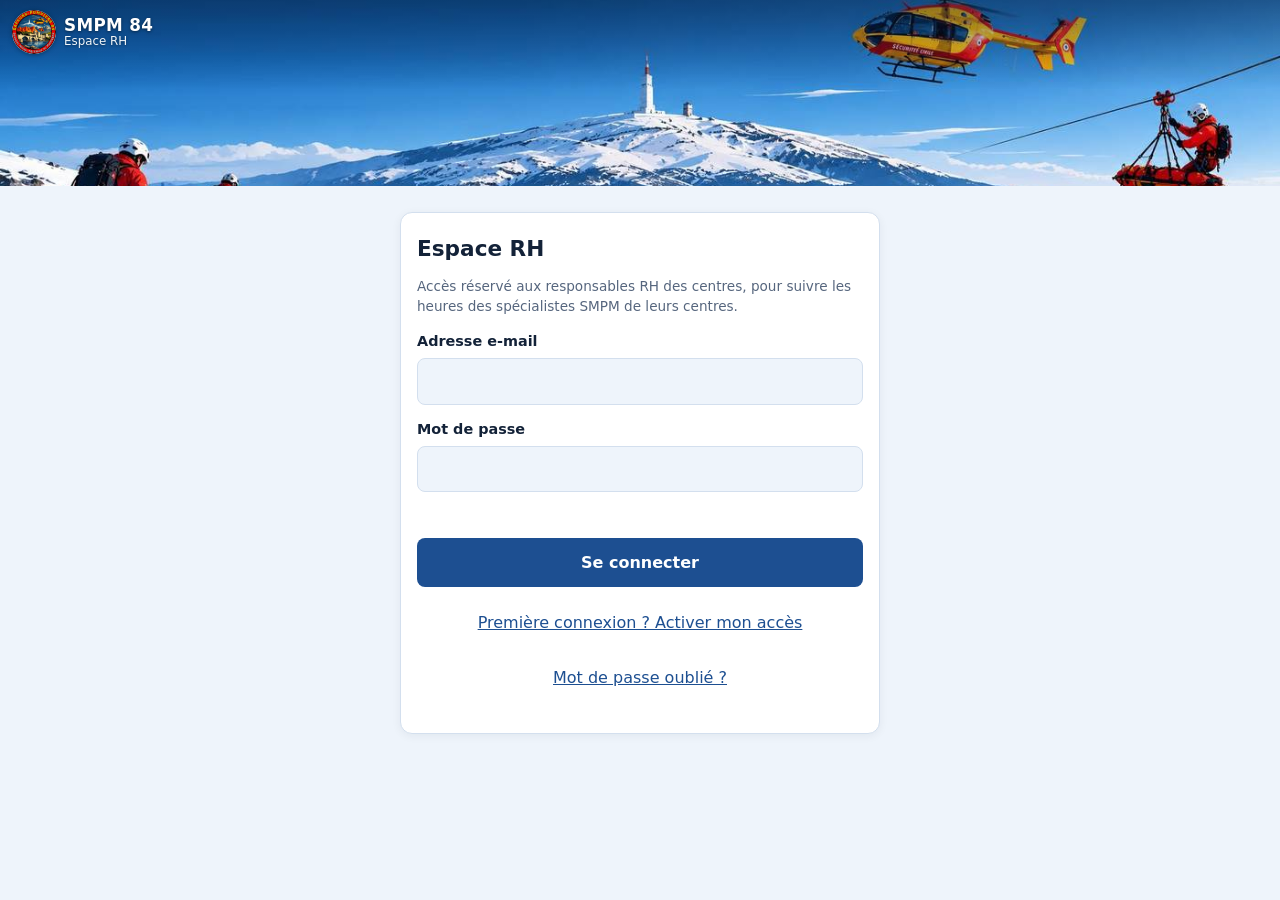
==== commit 44f535a2: "Espace RH : menu Administration › RH, barres de progression sur le quota (repos, TT, dépassement), h" ====
--- a/rh.html
+++ b/rh.html
@@ -17,9 +17,10 @@
 <header class="topbar">
   <img src="assets/ecusson-132.png" alt="" class="logo" width="44" height="44">
   <div class="brand"><strong id="rh-title">SMPM 84</strong><span id="rh-sub">Espace RH</span></div>
+  <button type="button" id="rh-logout" class="rh-logout" hidden>Déconnexion</button>
 </header>
 
-<div class="landscape">
+<div class="landscape rh-landscape">
   <picture aria-hidden="true">
     <source id="banner-night" media="(prefers-color-scheme: dark)" srcset="assets/banniere-nuit-700.jpg 700w, assets/banniere-nuit-1000.jpg 1000w, assets/banniere-nuit-1400.jpg 1400w" sizes="100vw">
     <img src="assets/banniere-1000.jpg" srcset="assets/banniere-700.jpg 700w, assets/banniere-1000.jpg 1000w, assets/banniere-1400.jpg 1400w" sizes="100vw" alt="" decoding="async" fetchpriority="high">
@@ -28,14 +29,14 @@
 </div>
 
 <main>
-  <section id="rh-view-loading" class="view">
+  <section id="rh-view-loading" class="view rh-narrow">
     <p class="muted center" role="status">Chargement…</p>
   </section>
 
   <!-- Connexion -->
-  <section id="rh-view-login" class="view" hidden>
+  <section id="rh-view-login" class="view rh-narrow" hidden>
     <h1>Espace RH</h1>
-    <p class="muted small">Accès réservé aux services RH des centres, pour consulter les FMPA suivies par les spécialistes SMPM de leurs centres.</p>
+    <p class="muted small">Accès réservé aux responsables RH des centres, pour suivre les heures des spécialistes SMPM de leurs centres.</p>
     <form id="rh-form-login" autocomplete="on">
       <label>Adresse e-mail
         <input type="email" name="email" autocomplete="username" required>
@@ -48,11 +49,10 @@
     </form>
     <p class="center"><button class="link" data-rh-goto="activate">Première connexion ? Activer mon accès</button></p>
     <p class="center"><button class="link" data-rh-goto="activate">Mot de passe oublié ?</button></p>
-    <p class="center small"><a class="link" href="./">Spécialiste SMPM ? Application SMPM 84</a></p>
   </section>
 
   <!-- Activation / mot de passe oublié : étape 1 -->
-  <section id="rh-view-activate" class="view" hidden>
+  <section id="rh-view-activate" class="view rh-narrow" hidden>
     <h1>Activer mon accès</h1>
     <p class="muted">Saisissez l’adresse e-mail à laquelle vous avez reçu l’invitation. Un code vous sera envoyé par e-mail.</p>
     <form id="rh-form-request" autocomplete="on">
@@ -66,7 +66,7 @@
   </section>
 
   <!-- Étape 2 : code et mot de passe -->
-  <section id="rh-view-verify" class="view" hidden>
+  <section id="rh-view-verify" class="view rh-narrow" hidden>
     <h1>Code reçu par e-mail</h1>
     <p class="muted" id="rh-verify-intro"></p>
     <form id="rh-form-verify" autocomplete="off">
@@ -82,23 +82,50 @@
     <p class="center"><button class="link" data-rh-goto="activate">Renvoyer un code</button></p>
   </section>
 
-  <!-- Consultation -->
+  <!-- Consultation (pensée pour l'ordinateur) -->
   <section id="rh-view-app" hidden>
-    <h1>FMPA des agents SMPM</h1>
-    <p class="muted small" id="rh-centres"></p>
-    <div class="ann-tools">
-      <div class="ann-filters">
-        <select id="rh-annee" aria-label="Année"></select>
+    <div class="rh-head">
+      <div>
+        <h1>Heures des agents SMPM</h1>
+        <p class="muted small" id="rh-centres"></p>
+      </div>
+      <button type="button" class="link" id="rh-csv" hidden>Télécharger (CSV, tableur)</button>
+    </div>
+
+    <form id="rh-filtres" class="rh-filtres" autocomplete="off">
+      <div class="rh-periode">
+        <label>Du <input type="date" name="du" required></label>
+        <label>Au <input type="date" name="au" required></label>
+        <button type="submit" class="primary">Afficher</button>
+      </div>
+      <div class="rh-raccourcis" role="group" aria-label="Périodes prédéfinies">
+        <button type="button" data-per="annee">Année en cours</button>
+        <button type="button" data-per="s1">1er semestre</button>
+        <button type="button" data-per="s2">2e semestre</button>
+        <button type="button" data-per="mois">Mois en cours</button>
+        <button type="button" data-per="prec">Année précédente</button>
+      </div>
+      <div class="rh-outils">
+        <input type="search" id="rh-search" placeholder="Rechercher un agent…" aria-label="Rechercher un agent">
         <select id="rh-centre" aria-label="Centre" hidden></select>
+        <select id="rh-tri" aria-label="Trier">
+          <option value="nom">Tri : nom</option>
+          <option value="quota">Tri : quota atteint (décroissant)</option>
+          <option value="depasse">Tri : dépassements d’abord</option>
+        </select>
       </div>
-      <input type="search" id="rh-search" placeholder="Nom, prénom…" autocomplete="off" aria-label="Rechercher un agent">
-    </div>
+    </form>
+
     <div id="rh-totaux" class="rh-totaux"></div>
+    <p class="rh-legende small">
+      <span><i class="rh-pastille rh-c-repos"></i>Repos</span>
+      <span><i class="rh-pastille rh-c-tt"></i>Temps de travail</span>
+      <span><i class="rh-pastille rh-c-over"></i>Dépassement du quota</span>
+      <span><i class="rh-pastille rh-c-marge"></i>Zone au-delà du quota</span>
+      <span class="muted">Barre « FMPA » : heures comptées dans le quota SMPM. Barre « Chef de section » : heures de la fonction, rapportées à son volume annuel.</span>
+    </p>
     <p id="rh-state" class="muted small" role="status"></p>
-    <ul id="rh-list" class="ann-list"></ul>
-    <p class="center"><button type="button" class="link" id="rh-csv" hidden>Télécharger le tableau (CSV, tableur)</button></p>
-    <p class="muted small center">Repos : FMPA suivie sur un jour de repos. Temps de travail : FMPA suivie sur le temps de travail.</p>
-    <p class="center"><button type="button" class="link" id="rh-logout">Se déconnecter</button></p>
+    <ul id="rh-list" class="rh-list"></ul>
   </section>
 </main>
 
--- a/style.css
+++ b/style.css
@@ -2388,27 +2388,80 @@
 .dash-agent-c .pastille { align-self: flex-start; }
 .dash-agent-somme td { font-weight: 700; border-top: 1px solid var(--line); }
 
-/* ---------- Espace RH (rh.html, rh.js) et gestion des accès RH (rh-admin.js) ---------- */
-.rh-page #rh-view-app h1 { margin-top: 4px; }
-.rh-totaux { display: grid; grid-template-columns: repeat(auto-fit, minmax(76px, 1fr)); gap: 6px; margin: 0 0 12px; }
-.rh-tuile { background: var(--card); border: 1px solid var(--line); border-radius: var(--radius); padding: 10px; display: flex; flex-direction: column; gap: 2px; }
-.rh-tuile strong { font-size: 1.25rem; }
+/* ---------- Espace RH (rh.html, rh.js) : pensé pour l'ordinateur ---------- */
+.rh-page main { max-width: 1240px; }
+.rh-page .rh-narrow { max-width: 480px; margin: 0 auto; }
+.rh-logout { margin-left: auto; background: rgba(255,255,255,.16); color: #fff; border: 1px solid rgba(255,255,255,.5); border-radius: 99px; padding: 6px 14px; font-weight: 600; cursor: pointer; }
+.rh-logout:hover { background: rgba(255,255,255,.28); }
+.rh-page.rh-connecte .rh-landscape { max-height: 120px; overflow: hidden; }
+.rh-head { display: flex; align-items: flex-end; justify-content: space-between; gap: 12px; flex-wrap: wrap; }
+.rh-head h1 { margin: 4px 0 2px; }
+.rh-filtres { display: flex; flex-wrap: wrap; align-items: center; gap: 10px 18px; background: var(--card); border: 1px solid var(--line); border-radius: var(--radius); padding: 12px 14px; margin: 10px 0 12px; }
+.rh-periode { display: flex; align-items: flex-end; gap: 8px; flex-wrap: wrap; }
+.rh-periode label { display: flex; align-items: center; gap: 6px; margin: 0; font-weight: 600; }
+.rh-periode input { width: auto; margin: 0; }
+.rh-periode .primary { width: auto; min-height: 40px; padding: 0 16px; margin: 0; }
+.rh-raccourcis { display: flex; flex-wrap: wrap; gap: 6px; }
+.rh-raccourcis button { border: 1px solid var(--line); background: var(--bg, transparent); color: inherit; border-radius: 99px; padding: 6px 12px; font-size: .85rem; cursor: pointer; }
+.rh-raccourcis button.actif { background: var(--primary); border-color: var(--primary); color: #fff; }
+.rh-outils { display: flex; gap: 8px; flex: 1 1 340px; flex-wrap: wrap; }
+.rh-outils input, .rh-outils select { margin: 0; flex: 1 1 160px; width: auto; }
+.rh-totaux { display: grid; grid-template-columns: repeat(auto-fit, minmax(150px, 1fr)); gap: 8px; margin: 0 0 10px; }
+.rh-tuile { background: var(--card); border: 1px solid var(--line); border-radius: var(--radius); padding: 10px 12px; display: flex; flex-direction: column; gap: 2px; }
+.rh-tuile strong { font-size: 1.3rem; }
 .rh-tuile span { font-size: .8rem; color: var(--muted); }
-.rh-tuile.rh-repos strong { color: #1a7f37; }
-.rh-tuile.rh-tt strong { color: var(--primary); }
-.rh-agent { padding: 0; overflow: hidden; }
-.rh-agent-btn { display: flex; flex-direction: column; align-items: flex-start; gap: 2px; width: 100%; min-height: 56px; padding: 12px; background: none; border: 0; color: inherit; text-align: left; cursor: pointer; }
-.rh-agent-btn[aria-expanded="true"] { border-bottom: 1px solid var(--line); }
-.rh-agent > .ann-meta { padding: 0 12px 12px; }
-.rh-table-wrap { overflow-x: auto; padding: 4px 8px 10px; }
+.rh-t-repos strong { color: #2e9d55; }
+.rh-t-tt strong { color: #2f6fd1; }
+.rh-t-over strong { color: #d0312d; }
+.rh-legende { display: flex; flex-wrap: wrap; gap: 6px 16px; align-items: center; margin: 0 0 10px; }
+.rh-legende span { display: inline-flex; align-items: center; gap: 6px; }
+.rh-pastille { display: inline-block; width: 14px; height: 10px; border-radius: 3px; }
+.rh-c-repos { background: #2e9d55; }
+.rh-c-tt { background: #2f6fd1; }
+.rh-c-over { background: #d0312d; }
+.rh-c-marge, .rh-marge { background: repeating-linear-gradient(135deg, rgba(208,49,45,.10) 0 5px, rgba(208,49,45,.22) 5px 10px); }
+.rh-charge #rh-list { opacity: .5; }
+.rh-list { list-style: none; margin: 0; padding: 0; display: flex; flex-direction: column; gap: 8px; }
+.rh-vide { padding: 20px; }
+.rh-agent { background: var(--card); border: 1px solid var(--line); border-radius: var(--radius); overflow: hidden; }
+.rh-agent-over { border-left: 4px solid #d0312d; }
+.rh-agent-btn { display: grid; grid-template-columns: minmax(180px, 260px) 1fr 20px; align-items: center; gap: 8px 18px; width: 100%; padding: 12px 14px; background: none; border: 0; color: inherit; text-align: left; cursor: pointer; }
+.rh-agent-btn:hover { background: rgba(47,111,209,.05); }
+.rh-agent-id { display: flex; flex-direction: column; gap: 2px; min-width: 0; }
+.rh-agent-barres { display: flex; flex-direction: column; gap: 8px; min-width: 0; }
+.rh-barre-ligne { display: grid; grid-template-columns: 110px minmax(120px, 1fr) minmax(170px, 250px); align-items: center; gap: 10px; }
+.rh-barre-lib { font-size: .8rem; font-weight: 600; color: var(--muted); }
+.rh-barre { position: relative; display: flex; height: 16px; border-radius: 8px; background: var(--line); overflow: hidden; }
+.rh-seg { display: block; height: 100%; position: relative; z-index: 1; }
+.rh-marge { position: absolute; top: 0; bottom: 0; right: 0; }
+.rh-quota-marque { position: absolute; top: -2px; bottom: -2px; width: 2px; margin-left: -1px; background: var(--text, #132238); z-index: 2; }
+.rh-barre-txt { font-size: .85rem; display: flex; flex-wrap: wrap; align-items: baseline; gap: 0 2px; }
+.rh-barre-split { flex-basis: 100%; font-size: .78rem; }
+.rh-over-txt { color: #d0312d; font-weight: 600; }
+.rh-chev { font-size: 1.4rem; color: var(--muted); transition: transform .15s; }
+.rh-agent-btn[aria-expanded="true"] .rh-chev { transform: rotate(90deg); }
+.rh-detail { border-top: 1px solid var(--line); padding: 4px 14px 12px; display: grid; grid-template-columns: 2fr 1fr; gap: 0 24px; }
+.rh-detail h4 { margin: 10px 0 4px; font-size: .9rem; grid-row: 1; }
+.rh-detail > :nth-child(2) { grid-column: 1; }
+.rh-detail > :nth-child(3) { grid-column: 2; grid-row: 1; }
+.rh-detail > :nth-child(4) { grid-column: 2; }
+.rh-table-wrap { overflow-x: auto; }
 .rh-table { width: 100%; border-collapse: collapse; font-size: .85rem; }
 .rh-table th, .rh-table td { padding: 6px; text-align: left; border-bottom: 1px solid var(--line); white-space: nowrap; }
 .rh-table td:nth-child(4) { white-space: normal; min-width: 8em; }
 .rh-table th { color: var(--muted); font-weight: 600; }
-.rh-chip-repos { background: #e8f6ec; color: #1a7f37; }
-.rh-chip-tt { background: #e6eefa; color: var(--primary); }
+.rh-chip-repos { background: #e3f4e9; color: #1f7a40; }
+.rh-chip-tt { background: #e4edfb; color: #2459a8; }
+@media (max-width: 820px) {
+  .rh-agent-btn { grid-template-columns: 1fr 20px; }
+  .rh-agent-barres { grid-column: 1 / 2; grid-row: 2; }
+  .rh-barre-ligne { grid-template-columns: 1fr; gap: 4px; }
+  .rh-detail { grid-template-columns: 1fr; }
+  .rh-detail > * { grid-column: 1 !important; grid-row: auto !important; }
+}
 .rha-attente { background: #fff4d6; color: #8a5a00; }
 .rha-actions { gap: 12px; }
+.rha-lien { word-break: break-all; }
 .rha-centres { display: flex; flex-direction: column; max-height: 40vh; overflow-y: auto; margin-top: 6px; }
 .rha-centre { min-height: 40px; }
 .rha-centre[hidden] { display: none; }
